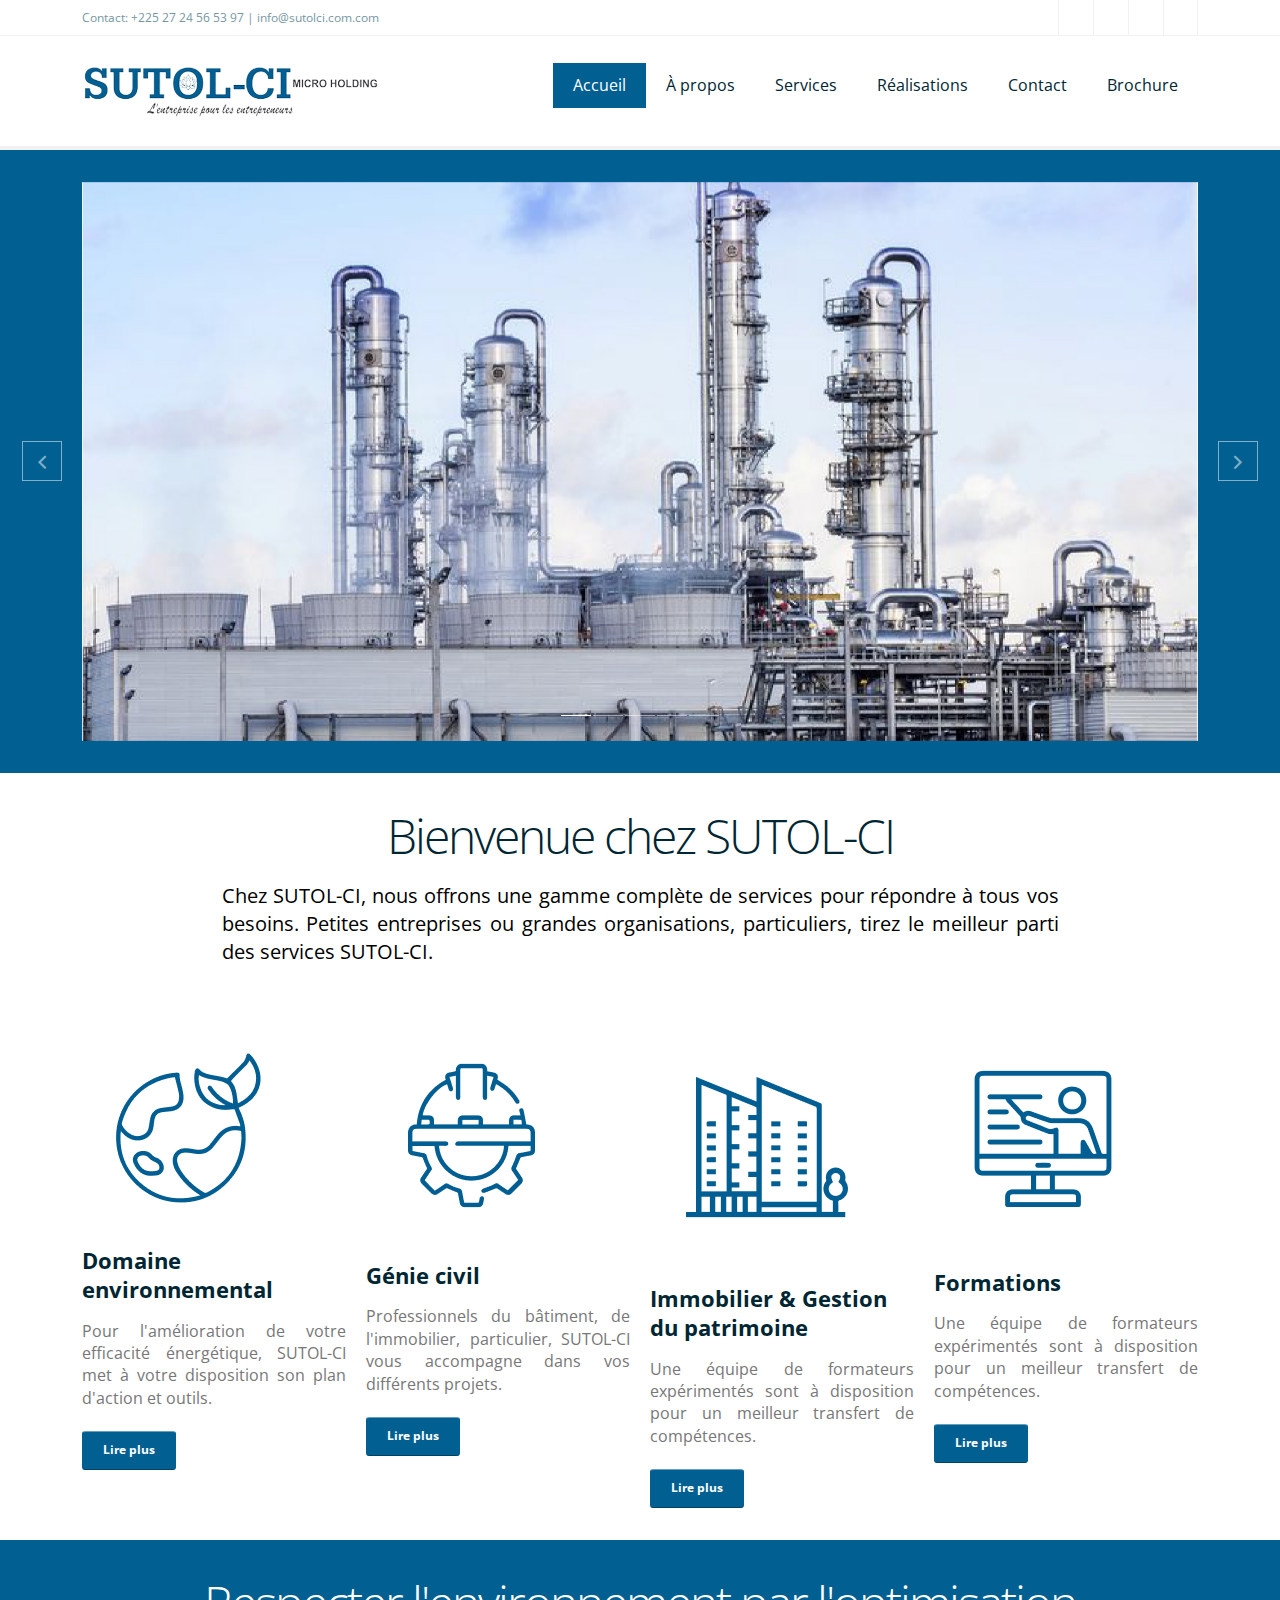
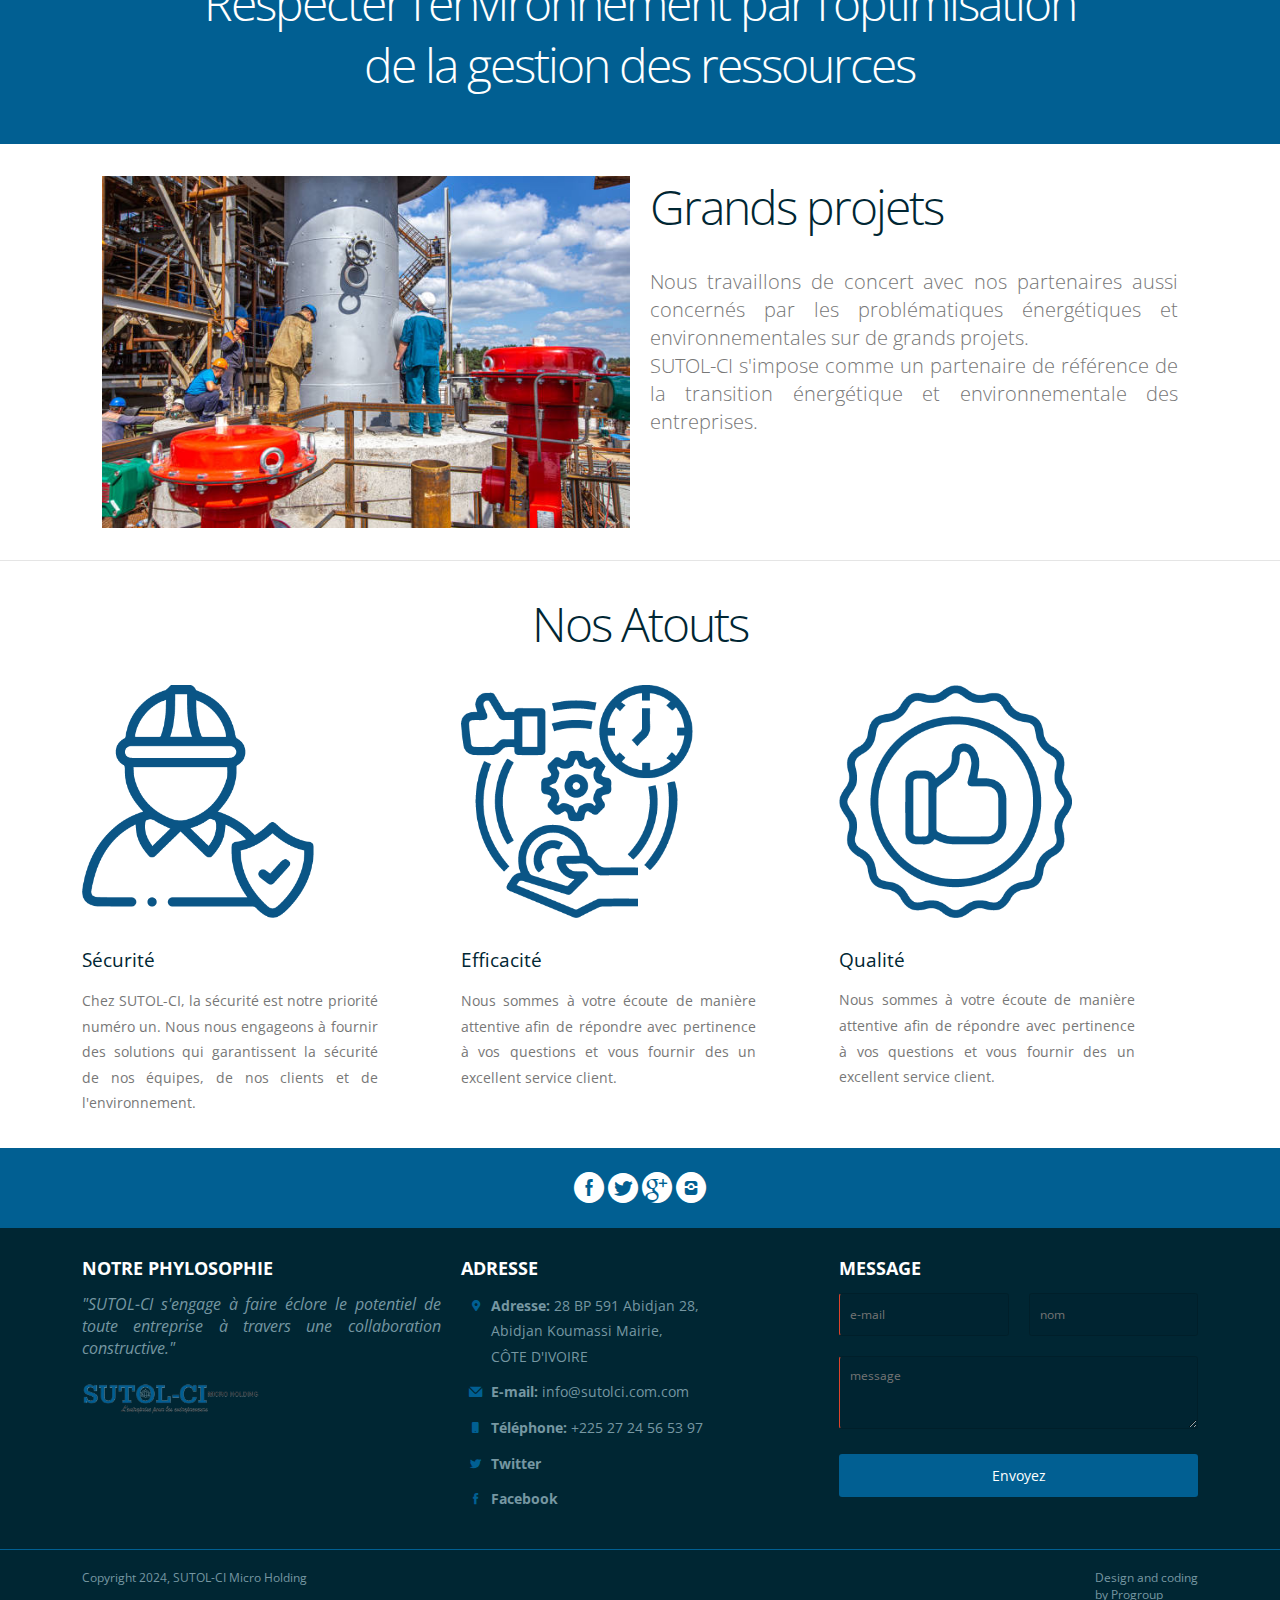
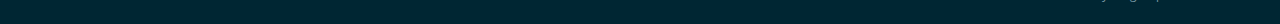
==== index.html @ f873fb5a "Add files via upload" ====
<!DOCTYPE html>
<html lang="en-US">
  
<!-- Mirrored from emoekoffi.github.io/sutol_ci/ by HTTrack Website Copier/3.x [XR&CO'2014], Fri, 01 Mar 2024 13:00:04 GMT -->
<!-- Added by HTTrack --><meta http-equiv="content-type" content="text/html;charset=utf-8" /><!-- /Added by HTTrack -->
<head>
    <meta charset="UTF-8">
    <meta name="viewport" content="width=device-width, initial-scale=1.0" />
    <title>Accueil-sutolci</title>
    <link rel="stylesheet" href="css/components.css">
    <link rel="stylesheet" href="css/icons.css">
    <link rel="stylesheet" href="css/responsee.css">
    <link rel="stylesheet" href="owl-carousel/owl.carousel.css">
    <link rel="stylesheet" href="owl-carousel/owl.theme.css">
    <!-- CUSTOM STYLE -->
    <link rel="stylesheet" href="css/template-style.css">
    <link href='http://fonts.googleapis.com/css?family=Open+Sans:400,300,700,800&amp;subset=latin,latin-ext' rel='stylesheet' type='text/css'>
    <script type="text/javascript" src="js/jquery-1.8.3.min.js"></script>
    <script type="text/javascript" src="js/jquery-ui.min.js"></script>    
    <script type="text/javascript" src="js/validation.html"></script> 
  </head>  
  
  <body class="size-1140">
    <!-- HEADER -->
    <header role="banner">    
      <!-- Top Bar -->
      <div class="top-bar hide-s hide-m background-dark">
        <div class="line">
          <div class="s-12 m-6 l-6">
            <div class="top-bar-contact">
              <p class="text-size-12">Contact: +225 27 24 56 53 97 | <a class="text-orange-hover" href="mailto:info@sutolci.com.com">info@sutolci.com.com</a></p>
            </div>
          </div>
          <div class="s-12 m-6 l-6">
            <div class="right">
              <ul class="top-bar-social right">
                <li><a href="https://www.facebook.com/profile.php?id=61554097877684"><i class="icon-facebook_circle text-white"></i></a></li>
                <li><a href="https://twitter.com/i/flow/login?redirect_after_login=%2FSutolCi"><i class="icon-twitter_circle text-white"></i></a> </li>
                <li><a href="http://sutolcimicroholding@gmail.com/"><i class="icon-google_plus_circle text-white"></i></a></li>
                <li><a href="https://www.instagram.com/sutol_ci"><i class="icon-instagram_circle text-white"></i></a></li>
              </ul>
            </div>
          </div>
        </div>
      </div>
      
      <!-- Top Navigation -->
      <nav class="background-white background-primary-hightlight">
        <div class="line">
          <div class="s-12 l-2">
            <a href="index.html" class="logo"><img src="img/logo-sutol.png" alt=""></a>
          </div>
          <div class="top-nav s-12 l-10">
            <ul class="right chevron">
              <li><a href="index.html" class="text-size-16">Accueil</a></li>
              <li><a href="about.html" class="text-size-16">À propos</a></li>
              <li><a href="products.html" class="text-size-16">Services</a></li>
              <li><a href="gallery.html" class="text-size-16">Réalisations</a></li>
              <li><a href="contact.html" class="text-size-16">Contact</a></li>
              <li><a href="img/sutol_flyers.pdf" download="sutol_flyers.pdf" class="text-size-16">Brochure</a></li>
            </ul>
          </div>
        </div>
      </nav>
    </header>
    
    <!-- MAIN -->
    <main role="main">
      <!-- Main Carousel -->
      <section class="section background-primary">
        <div class="line">
          <div class="carousel-fade-transition owl-carousel carousel-main carousel-nav-white carousel-wide-arrows s-12">
            <div class="item">
              <div class="s-12 center">
                <img src="img/AC_Construction-02.jpg" alt="">
              </div>
            </div>
            <div class="item">
              <div class="s-12 center">
                <img src="img/AC_Construction-01-04.jpg" alt="">
              </div>
            </div>
            <div class="item">
              <div class="s-12 center">
                <img src="img/AC_boue-01.jpg" alt="">
              </div>
            </div>
            <div class="item">
              <div class="s-12 center">
                <img src="img/AC_Mastermind-01.jpg" alt="">
              </div>
            </div>
            <div class="item">
              <div class="s-12 center">
                <img src="img/AC_formation-03.jpg" alt="">
              </div>
            </div>
          </div>  
        </div>
      </section>
      
      <!-- BIENVENUE -->
      <section class="section background-white text-center">
        <div class="line">
          <div class="s-12 m-10 l-9 center">
            <h2 class="headline text-thin text-s-size-30">Bienvenue chez SUTOL-CI</h2>
            <p class="text-size-20" style="text-align: justify; color: black;">Chez SUTOL-CI, nous offrons une gamme complète de services pour répondre à tous vos besoins. Petites entreprises ou grandes organisations, particuliers, tirez le meilleur parti des services SUTOL-CI.</p>
          </div>
        </div>  
      </section>  

      <!-- SERVICE-->
      <section class="section background-white"> 
        <div class="line">
          <div class="margin">
            <div class="s-12 m-12 l-3 margin-m-bottom">
              <img class="margin-bottom" src="img/00environnement.png" alt="">
              <a href="products1.html">
              <h2 class="text-strong">Domaine environnemental</h2>
              <p class="text-size-16" style="text-align: justify;">Pour l'amélioration de votre efficacité énergétique, SUTOL-CI met à votre disposition son plan d'action et outils.</p> 
              <br>
              <a class="button border-radius background-primary text-size-12 text-white text-strong" href="products1.html">Lire plus</a>                
              </a> 
            </div>

            <div class="s-12 m-12 l-3 margin-m-bottom">
              <a href="products2.html">
              <img class="margin-bottom" src="img/00geniecivil.png" alt="">
              <h2 class="text-strong">Génie civil</h2>
              <p class="text-size-16" style="text-align: justify;">Professionnels du bâtiment, de l'immobilier, particulier, SUTOL-CI vous accompagne dans vos différents projets.</p> 
              <br>
              <a class="button border-radius background-primary text-size-12 text-white text-strong" href="products2.html">Lire plus</a>               
              </a>
            </div>

            <div class="s-12 m-12 l-3 margin-m-bottom">
              <a href="products3.html">
              <img class="margin-bottom" src="img/00immobilier.png" alt="">
              <h2 class="text-strong">Immobilier & Gestion du patrimoine</h2>
              <p class="text-size-16" style="text-align: justify;">Une équipe de formateurs expérimentés sont à disposition pour un meilleur transfert de compétences.</p> 
              <br>
              <a class="button border-radius background-primary text-size-12 text-white text-strong" href="products3.html">Lire plus</a>            
              </a>    
            </div>

            <div class="s-12 m-12 l-3 margin-m-bottom">
              <a href="products4.html">
              <img class="margin-bottom" src="img/00formation.png" alt="">
              <h2 class="text-strong">Formations</h2>
              <p class="text-size-16" style="text-align: justify;">Une équipe de formateurs expérimentés sont à disposition pour un meilleur transfert de compétences.</p> 
              <br>
              <a class="button border-radius background-primary text-size-12 text-white text-strong" href="products4.html">Lire plus</a>                
              </a>
            </div>
          </div>
        </div>
      </section>
      
      <!-- CITATION -->
      <section class="section background-primary text-center">
        <div class="line">
          <div class="s-12 m-10 l-10 center">
             <h2 class="headline text-thin text-s-size-20">Respecter l'environnement par l'optimisation de la gestion des ressources</h2>
          </div>
        </div>  
      </section>
      
      <!-- GROS PROJET -->
      <section class="section background-white">
        <div class="full-width text-center">
          <div class="line">
            <div class="margin">
              <div class="s-12 m-12 l-6 margin-m-bottom-30">
                <img src="img/nettoy4.jpg" alt="">
              </div>
              <div class="s-12 m-12 l-6">
                <h2 class="text-thin headline  text-s-size-30 margin-bottom-30" style="text-align: left;">Grands projets</h2>
                <p class="text-size-20 text-s-size-16 text-thin" style="text-align: justify;">
                  Nous travaillons de concert avec nos partenaires aussi concernés par les problématiques énergétiques et environnementales sur de grands projets.
                </p>
                <p class="text-size-20 text-s-size-16 text-thin" style="text-align: justify;">
                  SUTOL-CI s'impose comme un partenaire de référence de la transition énergétique et environnementale des entreprises.
                </p>
              </div>
            </div>  
          </div>
        </div>  
      </section>
      <hr class="break margin-top-bottom-0">
      
      <!-- ATOUTS --> 
      <section class="section background-white">
        <div class="line">
          <h2 class="text-thin headline text-center text-s-size-30 margin-bottom-30">Nos Atouts</h2>
            <div class="item"> 
              <div class="margin"> 
                <div class="s-12 m-12 l-4">
                  <div class="image-border-radius margin-m-bottom">
                    <div class="margin">
                      <div class="s-12 m-12 l-8 margin-m-bottom">
                        <a class="image-hover-zoom margin-bottom-30" href=""><img src="img/ATS_ouvrier.png" alt=""></a>
                      </div>
                      <div class="s-12 m-12 l-10 margin-m-bottom">
                        <h3><a class="text-dark text-primary-hover" href="">Sécurité</a></h3>
                        <p style="text-align: justify;">Chez SUTOL-CI, la sécurité est notre priorité numéro un. Nous nous engageons à fournir des solutions qui garantissent la sécurité de nos équipes, de nos clients et de l'environnement.</div>
                    </div>  
                  </div>
                </div>
                <div class="s-12 m-12 l-4">
                  <div class="image-border-radius">
                    <div class="margin">
                      <div class="s-12 m-12 l-8 margin-m-bottom">
                        <a class="image-hover-zoom margin-bottom-30" href=""><img src="img/ATS_efficacite.png" alt=""></a>
                      </div>
                      <div class="s-12 m-12 l-10">
                        <h3><a class="text-dark text-primary-hover" href="">Efficacité</a></h3>
                        <p style="text-align: justify;">Nous sommes à votre écoute de manière attentive afin de répondre avec pertinence à vos questions et vous fournir des un excellent service client.</p>
                      </div>
                    </div>  
                  </div>
                </div> 
                <div class="s-12 m-12 l-4">
                  <div class="image-border-radius">
                    <div class="margin">
                      <div class="s-12 m-12 l-8 margin-m-bottom">
                        <a class="image-hover-zoom margin-bottom-30" href=""><img src="img/ATS_qualite.png" alt=""></a>
                      </div>
                      <div class="s-12 m-12 l-10">
                        <h3><a class="text-dark text-primary-hover" href="">Qualité</a></h3>
                        <p style="text-align: justify;">Nous sommes à votre écoute de manière attentive afin de répondre avec pertinence à vos questions et vous fournir des un excellent service client.</p>
                      </div>
                    </div>  
                  </div>
                </div> 
              </div>
            </div>
          </div>
        </div>    
      </section>
    </main>

    <!-- FOOTER -->
    <footer>
      <!-- Social -->
      <div class="background-primary padding text-center">
        <a href="https://www.facebook.com/profile.php?id=61554097877684"><i class="icon-facebook_circle icon2x text-white"></i></a> 
        <a href="https://twitter.com/i/flow/login?redirect_after_login=%2FSutolCi"><i class="icon-twitter_circle icon2x text-white"></i></a>
        <a href="http://sutolcimicroholding@gmail.com/"><i class="icon-google_plus_circle icon2x text-white"></i></a>
        <a href="https://www.instagram.com/sutol_ci"><i class="icon-instagram_circle icon2x text-white"></i></a>                                                                        
      </div>
      
      <!-- Main Footer -->
      <section class="section background-dark">
        <div class="line">
          <div class="margin">
            <!-- Collumn 1 -->
            <div class="s-12 m-12 l-4 margin-m-bottom-2x">
              <h4 class="text-uppercase text-strong">Notre phylosophie</h4>
              <p class="text-size-16" style="text-align: justify;"><em>"SUTOL-CI s'engage à faire éclore le potentiel de toute entreprise à travers une collaboration constructive."</em><p>
                <div class="line"></br>
                  <div class="line">
                    <div class="s-12 l-2">
                      <a href="index.html" class="logo"><img src="img/logo-sutol.png" alt=""></a>
                    </div>
                </div>
              </div>
            </div>
            
            <!-- Collumn 2 -->
            <div class="s-12 m-12 l-4 margin-m-bottom-2x">
              <h4 class="text-uppercase text-strong">Adresse</h4>
              <div class="line">
                <div class="s-1 m-1 l-1 text-center">
                  <i class="icon-placepin text-primary text-size-12"></i>
                </div>
                <div class="s-11 m-11 l-11 margin-bottom-10">
                  <p><b>Adresse:</b> 28 BP 591 Abidjan 28,<br> Abidjan Koumassi Mairie,<br> CÔTE D'IVOIRE</p>
                </div>
              </div>
              <div class="line">
                <div class="s-1 m-1 l-1 text-center">
                  <i class="icon-mail text-primary text-size-12"></i>
                </div>
                <div class="s-11 m-11 l-11 margin-bottom-10">
                  <p><a href="https://emoekoffi.github.io/" class="text-primary-hover"><b>E-mail:</b> info@sutolci.com.com</a></p>
                </div>
              </div>
              <div class="line">
                <div class="s-1 m-1 l-1 text-center">
                  <i class="icon-smartphone text-primary text-size-12"></i>
                </div>
                <div class="s-11 m-11 l-11 margin-bottom-10">
                  <p><b>Téléphone:</b> +225 27 24 56 53 97</p>
                </div>
              </div>
              <div class="line">
                <div class="s-1 m-1 l-1 text-center">
                  <i class="icon-twitter text-primary text-size-12"></i>
                </div>
                <div class="s-11 m-11 l-11 margin-bottom-10">
                  <p><a href="https://twitter.com/i/flow/login?redirect_after_login=%2FSutolCi" class="text-primary-hover"><b>Twitter</b></a></p>
                </div>
              </div>
              <div class="line">
                <div class="s-1 m-1 l-1 text-center">
                  <i class="icon-facebook text-primary text-size-12"></i>
                </div>
                <div class="s-11 m-11 l-11">
                  <p><a href="https://www.facebook.com/profile.php?id=61554097877684" class="text-primary-hover"><b>Facebook</b></a></p>
                </div>
              </div>
            </div>
            
            <!-- Collumn 3 -->
            <div class="s-12 m-12 l-4">
              <h4 class="text-uppercase text-strong">Message</h4>
              <form class="customform text-white">
                <div class="line">
                  <div class="margin">
                    <div class="s-12 m-12 l-6">
                      <input name="email" class="required email border-radius" placeholder="e-mail" title="e-mail" type="text" />
                    </div>
                    <div class="s-12 m-12 l-6">
                      <input name="name" class="name border-radius" placeholder="nom" title="nom" type="text" />
                    </div>
                  </div>
                </div>
                <div class="s-12">
                  <textarea name="message" class="required message border-radius" placeholder="message" rows="3"></textarea>
                </div>
                <div class="s-12"><button class="submit-form button background-primary border-radius text-white" type="submit">Envoyez</button></div> 
              </form>
            </div>
          </div>
        </div>
      </section>
      <hr class="break margin-top-bottom-0" style="border-color: rgba(1, 95, 146, 1);">
      
      <!-- Bottom Footer -->
      <section class="padding background-dark">
        <div class="line">
          <div class="s-12 l-6">
            <p class="text-size-12">Copyright 2024, SUTOL-CI Micro Holding</p>
          </div>
          <div class="s-12 l-6">
            <a class="right text-size-12" href="https://emoekoffi.github.io/" title="Responsee - lightweight responsive framework">Design and coding<br> by Progroup</a>
          </div>
        </div>
      </section>
    </footer> 
    <script type="text/javascript" src="js/responsee.js"></script>
    <script type="text/javascript" src="owl-carousel/owl.carousel.js"></script>
    <script type="text/javascript" src="js/template-scripts.js"></script>   
   </body>

<!-- Mirrored from emoekoffi.github.io/sutol_ci/ by HTTrack Website Copier/3.x [XR&CO'2014], Fri, 01 Mar 2024 13:01:30 GMT -->
</html>
---- css/components.css ----
/*
 * Components CSS - v6 - 2016-07-08
 * https://www.myresponsee.com
 * Copyright 2019, Vision Design - graphic zoo
 * Free to use under the MIT license.
*/
/* Tabs */
.tab-item {
  background: none repeat scroll 0 0 #fff;
  display: none;
  padding: 1.25rem 0;
}
.tab-item.tab-active {
  display: block;
}
.tab-content > .tab-label {
  display: none;
}
.tab-nav > .tab-label {
  float:left;
}
a.tab-label, a.tab-label:link, a.tab-label:visited, a.tab-label:hover {
  background: none repeat scroll 0 0 #262626;
  color: #fff;
  margin-right: 1px;
  padding: 0.625rem 1.25rem;
  transition: background 0.20s linear 0s;
  -o-transition: background 0.20s linear 0s;
  -ms-transition: background 0.20s linear 0s;
  -moz-transition: background 0.20s linear 0s;
  -webkit-transition: background 0.20s linear 0s;
}
a.tab-label:hover,a.tab-label.active-btn {
  background: none repeat scroll 0 0 #999;
}
.tab-label.active-btn {
  cursor: default;
}
.tab-content {
  text-align: left;
}
@media screen and (max-width:768px) {    
  .tab-nav > .tab-label {
    margin: 0.5px 0;
    width: 100%;
  }
}
/* Custom forms */
form.customform input, form.customform select, form.customform textarea, form.customform button {
 font-size:0.9rem;
 font-family:inherit;
 margin-bottom:1.25rem;
} 
form.customform input, form.customform select {height: 2.7rem;}
form.customform input, form.customform textarea, form.customform select { 
 background: none repeat scroll 0 0 #F5F5F5;
 transition: background 0.20s linear 0s;
 -o-transition: background 0.20s linear 0s;
 -ms-transition: background 0.20s linear 0s;
 -moz-transition: background 0.20s linear 0s;
 -webkit-transition: background 0.20s linear 0s;
}
form.customform input:hover, form.customform textarea:hover, form.customform select:hover, form.customform input:focus, form.customform textarea:focus, form.customform select:focus {background: none repeat scroll 0 0 #fff;}
form.customform input, form.customform textarea, form.customform select {
 background: none repeat scroll 0 0 #F5F5F5;
 border: 1px solid #E0E0E0;
 padding: 0.625rem;
 width: 100%;
}
form.customform input[type="file"] {
 border: 1px solid #E0E0E0;
 height: auto;
 max-height: 2.7rem;
 min-height: 2.7rem;
 padding: 0.4rem;
 width: 100%;
}
form.customform input[type="radio"], form.customform input[type="checkbox"] {
 margin-right: 0.625rem;
 width:auto;
 padding:0;
 height:auto;
}
form.customform option {padding: 0.625rem;}
form.customform select[multiple="multiple"] {height: auto;}
form.customform button {
 width: 100%;
 background: none repeat scroll 0 0 #152732;
 border: 0 none;
 color: #fff;
 height: 2.7rem;
 padding: 0.625rem;
 cursor:pointer;
 width: 100%;
 transition: background 0.20s linear 0s;
 -o-transition: background 0.20s linear 0s;
 -ms-transition: background 0.20s linear 0s;
 -moz-transition: background 0.20s linear 0s;
 -webkit-transition: background 0.20s linear 0s;
}
/* Tooltip */
a.tooltip-container,.tooltip-container {
  border-bottom:1px dotted;
  border-bottom-color: color;
  cursor: help;
  font-weight: 600;
}
a .tooltip-content,.tooltip-content {
  background: #152732 none repeat scroll 0 0;
  color: #fff!important;
  border-radius: 3px;
  display: none;
  font-size: 0.8rem;
  font-weight: normal;
  line-height: 1.3rem;
  margin-top: -1.25rem;
  max-width: 300px;
  padding: 0.625rem;
  position: absolute;
  z-index: 10;
}
.tooltip-content::after {
  border-left: 9px solid transparent;
  border-right: 9px solid transparent;
  border-top: 7px solid #152732;
  bottom: -5px;
  clear: both;
  content: "";
  height: 0;
  left: 50%;
  margin-left: -5px;
  position: absolute;
  width: 0;
}
a.tooltip-content.tooltip-bottom,.tooltip-content.tooltip-bottom {
  margin-top: 1.25rem;
}
.tooltip-content.tooltip-bottom::after {
  border-left: 9px solid transparent;
  border-right: 9px solid transparent;
  border-top: 0;
  border-bottom: 7px solid #152732;
  top: -5px;
}
/* Buttons */
.button,a.button,a.button:link,a.button:active,a.button:visited {
  background: #777 none repeat scroll 0 0;
  border: 0;
  color: #fff;
  cursor: pointer;
  display: inline-block;
  font-size: 0.85rem;
  padding: 0.825rem 1rem;
  text-align: center;
  transition: all 0.20s linear 0s;
  -o-transition: all 0.20s linear 0s;
  -ms-transition: all 0.20s linear 0s;
  -moz-transition: all 0.20s linear 0s;
  -webkit-transition: all 0.20s linear 0s;
}
.button.rounded-btn {
  border-radius: 4px;
}
.button.rounded-full-btn {
  border-radius: 100px;
}
.button:hover {box-shadow: 0 0 10px 100px rgba(255,255,255,0.15) inset;}
.button.secondary-btn,a.button.secondary-btn,a.button.secondary-btn:link,a.button.secondary-btn:active,a.button.secondary-btn:visited {
  background: #444 none repeat scroll 0 0;
}
.button.cancel-btn,a.button.cancel-btn,a.button.cancel-btn:link,a.button.cancel-btn:active,a.button.cancel-btn:visited {
  background: #dc003a none repeat scroll 0 0;
}
.button.submit-btn,a.button.submit-btn,a.button.submit-btn:link,a.button.submit-btn:active,a.button.submit-btn:visited {
  background: #b4bf04 none repeat scroll 0 0;
}
.button.reload-btn,a.button.reload-btn,a.button.reload-btn:link,a.button.reload-btn:active,a.button.reload-btn:visited {
  background: #ff9800 none repeat scroll 0 0;
}
.button.disabled-btn {
  cursor: not-allowed!important;
  opacity: 0.2;
}
.button i {
  background: rgba(0, 0, 0, 0.1) none repeat scroll 0 0;
  border-radius: 27px;
  color: #fff!important;
  display: inline-block;
  font-size: 0.8rem;
  height: 27px;
  line-height: 27px;
  margin-right: 5px;
  width: 27px;
  transition: all 0.20s linear 0s;
  -o-transition: all 0.20s linear 0s;
  -ms-transition: all 0.20s linear 0s;
  -moz-transition: all 0.20s linear 0s;
  -webkit-transition: all 0.20s linear 0s;
}
.button:hover > i {
  background: rgba(0, 0, 0, 0.06) none repeat scroll 0 0;
}
.grid .button {
    width: 100%;
}
---- css/icons.css ----
/* Icon font - MFG labs */
@font-face {
  font-family: 'mfg';
    src: url('../font/mfglabsiconset-webfont.eot');
    src: url('../font/mfglabsiconset-webfont.svg#mfg_labs_iconsetregular') format('svg'),
   		   url('../font/mfglabsiconset-webfontd41d.eot?#iefix') format('embedded-opentype'),
         url('../font/mfglabsiconset-webfont.woff') format('woff'),
         url('../font/mfglabsiconset-webfont.ttf') format('truetype');
    font-weight: normal;
    font-style: normal;
}

.icon-cloud,
.icon-at,
.icon-plus,
.icon-minus,
.icon-arrow_up,
.icon-arrow_down,
.icon-arrow_right,
.icon-arrow_left,
.icon-chevron_down,
.icon-chevron_up,
.icon-chevron_right,
.icon-chevron_left,
.icon-reorder,
.icon-list,
.icon-reorder_square,
.icon-reorder_square_line,
.icon-coverflow,
.icon-coverflow_line,
.icon-pause,
.icon-play,
.icon-step_forward,
.icon-step_backward,
.icon-fast_forward,
.icon-fast_backward,
.icon-cloud_upload,
.icon-cloud_download,
.icon-data_science,
.icon-data_science_black,
.icon-globe,
.icon-globe_black,
.icon-math_ico,
.icon-math,
.icon-math_black,
.icon-paperplane_ico,
.icon-paperplane,
.icon-paperplane_black,
.icon-color_balance,
.icon-star,
.icon-star_half,
.icon-star_empty,
.icon-star_half_empty,
.icon-reload,
.icon-heart,
.icon-heart_broken,
.icon-hashtag,
.icon-reply,
.icon-retweet,
.icon-signin,
.icon-signout,
.icon-download,
.icon-upload,
.icon-placepin,
.icon-display_screen,
.icon-tablet,
.icon-smartphone,
.icon-connected_object,
.icon-lock,
.icon-unlock,
.icon-camera,
.icon-isight,
.icon-video_camera,
.icon-random,
.icon-message,
.icon-discussion,
.icon-calendar,
.icon-ringbell,
.icon-movie,
.icon-mail,
.icon-pen,
.icon-settings,
.icon-measure,
.icon-vector,
.icon-vector_pen,
.icon-mute_on,
.icon-mute_off,
.icon-home,
.icon-sheet,
.icon-arrow_big_right,
.icon-arrow_big_left,
.icon-arrow_big_down,
.icon-arrow_big_up,
.icon-dribbble_circle,
.icon-dribbble,
.icon-facebook_circle,
.icon-facebook,
.icon-git_circle_alt,
.icon-git_circle,
.icon-git,
.icon-octopus,
.icon-twitter_circle,
.icon-twitter,
.icon-google_plus_circle,
.icon-google_plus,
.icon-linked_in_circle,
.icon-linked_in,
.icon-instagram,
.icon-instagram_circle,
.icon-mfg_icon,
.icon-xing,
.icon-xing_circle,
.icon-mfg_icon_circle,
.icon-user,
.icon-user_male,
.icon-user_female,
.icon-users,
.icon-file_open,
.icon-file_close,
.icon-file_alt,
.icon-file_close_alt,
.icon-attachment,
.icon-check,
.icon-cross_mark,
.icon-cancel_circle,
.icon-check_circle,
.icon-magnifying,
.icon-inbox,
.icon-clock,
.icon-stopwatch,
.icon-hourglass,
.icon-trophy,
.icon-unlock_alt,
.icon-lock_alt,
.icon-arrow_doubled_right,
.icon-arrow_doubled_left,
.icon-arrow_doubled_down,
.icon-arrow_doubled_up,
.icon-link,
.icon-warning,
.icon-warning_alt,
.icon-magnifying_plus,
.icon-magnifying_minus,
.icon-white_question,
.icon-black_question,
.icon-stop,
.icon-share,
.icon-eye,
.icon-trash_can,
.icon-hard_drive,
.icon-information_black,
.icon-information_white,
.icon-printer,
.icon-letter,
.icon-soundcloud,
.icon-soundcloud_circle,
.icon-anchor,
.icon-female_sign,
.icon-male_sign,
.icon-joystick,
.icon-high_voltage,
.icon-fire,
.icon-newspaper,
.icon-chart,
.icon-spread,
.icon-spinner_1,
.icon-spinner_2,
.icon-chart_alt,
.icon-label,
.icon-brush,
.icon-refresh,
.icon-node,
.icon-node_2,
.icon-node_3,
.icon-link_2_nodes,
.icon-link_3_nodes,
.icon-link_loop_nodes,
.icon-node_size,
.icon-node_color,
.icon-layout_directed,
.icon-layout_radial,
.icon-layout_hierarchical,
.icon-node_link_direction,
.icon-node_link_short_path,
.icon-node_cluster,
.icon-display_graph,
.icon-node_link_weight,
.icon-more_node_links,
.icon-node_shape,
.icon-node_icon,
.icon-node_text,
.icon-node_link_text,
.icon-node_link_color,
.icon-node_link_shape,
.icon-credit_card,
.icon-disconnect,
.icon-graph,
.icon-new_user {
  font-family: 'mfg';
  font-style: normal;
  font-variant: normal;
  font-weight: normal;
  color:#e3e3e3;
  speak: none; 
  text-transform: none;
  /* Better Font Rendering =========== */
  -webkit-font-smoothing: antialiased;
  -moz-osx-font-smoothing: grayscale;
}
.icon2x {font-size: 2rem;}
.icon3x {font-size: 3rem;}

.icon-cloud:before { content: "\2601"; }
.icon-at:before { content: "\0040"; }
.icon-plus:before { content: "\002B"; }
.icon-minus:before { content: "\2212"; }
.icon-arrow_up:before { content: "\2191"; }
.icon-arrow_down:before { content: "\2193"; }
.icon-arrow_right:before { content: "\2192"; }
.icon-arrow_left:before { content: "\2190"; }
.icon-chevron_down:before { content: "\f004"; }
.icon-chevron_up:before { content: "\f005"; }
.icon-chevron_right:before { content: "\f006"; }
.icon-chevron_left:before { content: "\f007"; }
.icon-reorder:before { content: "\f008"; }
.icon-list:before { content: "\f009"; }
.icon-reorder_square:before { content: "\f00a"; }
.icon-reorder_square_line:before { content: "\f00b"; }
.icon-coverflow:before { content: "\f00c"; }
.icon-coverflow_line:before { content: "\f00d"; }
.icon-pause:before { content: "\f00e"; }
.icon-play:before { content: "\f00f"; }
.icon-step_forward:before { content: "\f010"; }
.icon-step_backward:before { content: "\f011"; }
.icon-fast_forward:before { content: "\f012"; }
.icon-fast_backward:before { content: "\f013"; }
.icon-cloud_upload:before { content: "\f014"; }
.icon-cloud_download:before { content: "\f015"; }
.icon-data_science:before { content: "\f016"; }
.icon-data_science_black:before { content: "\f017"; }
.icon-globe:before { content: "\f018"; }
.icon-globe_black:before { content: "\f019"; }
.icon-math_ico:before { content: "\f01a"; }
.icon-math:before { content: "\f01b"; }
.icon-math_black:before { content: "\f01c"; }
.icon-paperplane_ico:before { content: "\f01d"; }
.icon-paperplane:before { content: "\f01e"; }
.icon-paperplane_black:before { content: "\f01f"; }
.icon-color_balance:before { content: "\f020"; }
.icon-star:before { content: "\2605"; }
.icon-star_half:before { content: "\f022"; }
.icon-star_empty:before { content: "\2606"; }
.icon-star_half_empty:before { content: "\f024"; }
.icon-reload:before { content: "\f025"; }
.icon-heart:before { content: "\2665"; }
.icon-heart_broken:before { content: "\f028"; }
.icon-hashtag:before { content: "\f029"; }
.icon-reply:before { content: "\f02a"; }
.icon-retweet:before { content: "\f02b"; }
.icon-signin:before { content: "\f02c"; }
.icon-signout:before { content: "\f02d"; }
.icon-download:before { content: "\f02e"; }
.icon-upload:before { content: "\f02f"; }
.icon-placepin:before { content: "\f031"; }
.icon-display_screen:before { content: "\f032"; }
.icon-tablet:before { content: "\f033"; }
.icon-smartphone:before { content: "\f034"; }
.icon-connected_object:before { content: "\f035"; }
.icon-lock:before { content: "\F512"; }
.icon-unlock:before { content: "\F513"; }
.icon-camera:before { content: "\F4F7"; }
.icon-isight:before { content: "\f039"; }
.icon-video_camera:before { content: "\f03a"; }
.icon-random:before { content: "\f03b"; }
.icon-message:before { content: "\F4AC"; }
.icon-discussion:before { content: "\f03d"; }
.icon-calendar:before { content: "\F4C5"; }
.icon-ringbell:before { content: "\f03f"; }
.icon-movie:before { content: "\f040"; }
.icon-mail:before { content: "\2709"; }
.icon-pen:before { content: "\270F"; }
.icon-settings:before { content: "\9881"; }
.icon-measure:before { content: "\f044"; }
.icon-vector:before { content: "\f045"; }
.icon-vector_pen:before { content: "\2712"; }
.icon-mute_on:before { content: "\f047"; }
.icon-mute_off:before { content: "\f048"; }
.icon-home:before { content: "\2302"; }
.icon-sheet:before { content: "\f04a"; }
.icon-arrow_big_right:before { content: "\21C9"; }
.icon-arrow_big_left:before { content: "\21C7"; }
.icon-arrow_big_down:before { content: "\21CA"; }
.icon-arrow_big_up:before { content: "\21C8"; }
.icon-dribbble_circle:before { content: "\f04f"; }
.icon-dribbble:before { content: "\f050"; }
.icon-facebook_circle:before { content: "\f051"; }
.icon-facebook:before { content: "\f052"; }
.icon-git_circle_alt:before { content: "\f053"; }
.icon-git_circle:before { content: "\f054"; }
.icon-git:before { content: "\f055"; }
.icon-octopus:before { content: "\f056"; }
.icon-twitter_circle:before { content: "\f057"; }
.icon-twitter:before { content: "\f058"; }
.icon-google_plus_circle:before { content: "\f059"; }
.icon-google_plus:before { content: "\f05a"; }
.icon-linked_in_circle:before { content: "\f05b"; }
.icon-linked_in:before { content: "\f05c"; }
.icon-instagram:before { content: "\f05d"; }
.icon-instagram_circle:before { content: "\f05e"; }
.icon-mfg_icon:before { content: "\f05f"; }
.icon-xing:before { content: "\F532"; }
.icon-xing_circle:before { content: "\F533"; }
.icon-mfg_icon_circle:before { content: "\f060"; }
.icon-user:before { content: "\f061"; }
.icon-user_male:before { content: "\f062"; }
.icon-user_female:before { content: "\f063"; }
.icon-users:before { content: "\f064"; }
.icon-file_open:before { content: "\F4C2"; }
.icon-file_close:before { content: "\f067"; }
.icon-file_alt:before { content: "\f068"; }
.icon-file_close_alt:before { content: "\f069"; }
.icon-attachment:before { content: "\f06a"; }
.icon-check:before { content: "\2713"; }
.icon-cross_mark:before { content: "\274C"; }
.icon-cancel_circle:before { content: "\F06E"; }
.icon-check_circle:before { content: "\f06d"; }
.icon-magnifying:before { content: "\F50D"; }
.icon-inbox:before { content: "\f070"; }
.icon-clock:before { content: "\23F2"; }
.icon-stopwatch:before { content: "\23F1"; }
.icon-hourglass:before { content: "\231B"; }
.icon-trophy:before { content: "\f074"; }
.icon-unlock_alt:before { content: "\F075"; }
.icon-lock_alt:before { content: "\F510"; }
.icon-arrow_doubled_right:before { content: "\21D2"; }
.icon-arrow_doubled_left:before { content: "\21D0"; }
.icon-arrow_doubled_down:before { content: "\21D3"; }
.icon-arrow_doubled_up:before { content: "\21D1"; }
.icon-link:before { content: "\f07B"; }
.icon-warning:before { content: "\2757"; }
.icon-warning_alt:before { content: "\2755"; }
.icon-magnifying_plus:before { content: "\f07E"; }
.icon-magnifying_minus:before { content: "\f07F"; }
.icon-white_question:before { content: "\2754"; }
.icon-black_question:before { content: "\2753"; }
.icon-stop:before { content: "\f080"; }
.icon-share:before { content: "\f081"; }
.icon-eye:before { content: "\f082"; }
.icon-trash_can:before { content: "\f083"; }
.icon-hard_drive:before { content: "\f084"; }
.icon-information_black:before { content: "\f085"; }
.icon-information_white:before { content: "\f086"; }
.icon-printer:before { content: "\f087"; }
.icon-letter:before { content: "\f088"; }
.icon-soundcloud:before { content: "\f089"; }
.icon-soundcloud_circle:before { content: "\f08A"; }
.icon-anchor:before { content: "\2693"; }
.icon-female_sign:before { content: "\2640"; }
.icon-male_sign:before { content: "\2642"; }
.icon-joystick:before { content: "\F514"; }
.icon-high_voltage:before { content: "\26A1"; }
.icon-fire:before { content: "\F525"; }
.icon-newspaper:before { content: "\F4F0"; }
.icon-chart:before { content: "\F526"; }
.icon-spread:before { content: "\F527"; }
.icon-spinner_1:before { content: "\F528"; }
.icon-spinner_2:before { content: "\F529"; }
.icon-chart_alt:before { content: "\F530"; }
.icon-label:before { content: "\F531"; }
.icon-brush:before { content: "\E000"; }
.icon-refresh:before { content: "\E001"; }
.icon-node:before { content: "\E002"; }
.icon-node_2:before { content: "\E003"; }
.icon-node_3:before { content: "\E004"; }
.icon-link_2_nodes:before { content: "\E005"; }
.icon-link_3_nodes:before { content: "\E006"; }
.icon-link_loop_nodes:before { content: "\E007"; }
.icon-node_size:before { content: "\E008"; }
.icon-node_color:before { content: "\E009"; }
.icon-layout_directed:before { content: "\E010"; }
.icon-layout_radial:before { content: "\E011"; }
.icon-layout_hierarchical:before { content: "\E012"; }
.icon-node_link_direction:before { content: "\E013"; }
.icon-node_link_short_path:before { content: "\E014"; }
.icon-node_cluster:before { content: "\E015"; }
.icon-display_graph:before { content: "\E016"; }
.icon-node_link_weight:before { content: "\E017"; }
.icon-more_node_links:before { content: "\E018"; }
.icon-node_shape:before { content: "\E00A"; }
.icon-node_icon:before { content: "\E00B"; }
.icon-node_text:before { content: "\E00C"; }
.icon-node_link_text:before { content: "\E00D"; }
.icon-node_link_color:before { content: "\E00E"; }
.icon-node_link_shape:before { content: "\E00F"; }
.icon-credit_card:before { content: "\F4B3"; }
.icon-disconnect:before { content: "\F534"; }
.icon-graph:before { content: "\F535"; }
.icon-new_user:before { content: "\F536"; }


/* Icon font - Simple Line Icons */
@font-face {
  font-family: 'sli';
  src: url('../font/Simple-Line-Icons6c54.eot?v=2.2.2');
  src: url('../font/Simple-Line-Icons6c54.eot?v=2.2.2#iefix') format('embedded-opentype'), url('../font/Simple-Line-Icons6c54.ttf?v=2.2.2') format('truetype'), url('../font/Simple-Line-Icons6c54.html?v=2.2.2') format('woff2'), url('../font/Simple-Line-Icons6c54.woff?v=2.2.2') format('woff'), url('../font/Simple-Line-Icons6c54.svg?v=2.2.2#simple-line-icons') format('svg');
  font-weight: normal;
  font-style: normal;
}

.icon-sli-user,
.icon-sli-people,
.icon-sli-user-female,
.icon-sli-user-follow,
.icon-sli-user-following,
.icon-sli-user-unfollow,
.icon-sli-login,
.icon-sli-logout,
.icon-sli-emotsmile,
.icon-sli-phone,
.icon-sli-call-end,
.icon-sli-call-in,
.icon-sli-call-out,
.icon-sli-map,
.icon-sli-location-pin,
.icon-sli-direction,
.icon-sli-directions,
.icon-sli-compass,
.icon-sli-layers,
.icon-sli-menu,
.icon-sli-list,
.icon-sli-options-vertical,
.icon-sli-options,
.icon-sli-arrow-down,
.icon-sli-arrow-left,
.icon-sli-arrow-right,
.icon-sli-arrow-up,
.icon-sli-arrow-up-circle,
.icon-sli-arrow-left-circle,
.icon-sli-arrow-right-circle,
.icon-sli-arrow-down-circle,
.icon-sli-check,
.icon-sli-clock,
.icon-sli-plus,
.icon-sli-minus,
.icon-sli-close,
.icon-sli-organization,
.icon-sli-trophy,
.icon-sli-screen-smartphone,
.icon-sli-screen-desktop,
.icon-sli-plane,
.icon-sli-notebook,
.icon-sli-mustache,
.icon-sli-mouse,
.icon-sli-magnet,
.icon-sli-energy,
.icon-sli-disc,
.icon-sli-cursor,
.icon-sli-cursor-move,
.icon-sli-crop,
.icon-sli-chemistry,
.icon-sli-speedometer,
.icon-sli-shield,
.icon-sli-screen-tablet,
.icon-sli-magic-wand,
.icon-sli-hourglass,
.icon-sli-graduation,
.icon-sli-ghost,
.icon-sli-game-controller,
.icon-sli-fire,
.icon-sli-eyeglass,
.icon-sli-envelope-open,
.icon-sli-envelope-letter,
.icon-sli-bell,
.icon-sli-badge,
.icon-sli-anchor,
.icon-sli-wallet,
.icon-sli-vector,
.icon-sli-speech,
.icon-sli-puzzle,
.icon-sli-printer,
.icon-sli-present,
.icon-sli-playlist,
.icon-sli-pin,
.icon-sli-picture,
.icon-sli-handbag,
.icon-sli-globe-alt,
.icon-sli-globe,
.icon-sli-folder-alt,
.icon-sli-folder,
.icon-sli-film,
.icon-sli-feed,
.icon-sli-drop,
.icon-sli-drawer,
.icon-sli-docs,
.icon-sli-doc,
.icon-sli-diamond,
.icon-sli-cup,
.icon-sli-calculator,
.icon-sli-bubbles,
.icon-sli-briefcase,
.icon-sli-book-open,
.icon-sli-basket-loaded,
.icon-sli-basket,
.icon-sli-bag,
.icon-sli-action-undo,
.icon-sli-action-redo,
.icon-sli-wrench,
.icon-sli-umbrella,
.icon-sli-trash,
.icon-sli-tag,
.icon-sli-support,
.icon-sli-frame,
.icon-sli-size-fullscreen,
.icon-sli-size-actual,
.icon-sli-shuffle,
.icon-sli-share-alt,
.icon-sli-share,
.icon-sli-rocket,
.icon-sli-question,
.icon-sli-pie-chart,
.icon-sli-pencil,
.icon-sli-note,
.icon-sli-loop,
.icon-sli-home,
.icon-sli-grid,
.icon-sli-graph,
.icon-sli-microphone,
.icon-sli-music-tone-alt,
.icon-sli-music-tone,
.icon-sli-earphones-alt,
.icon-sli-earphones,
.icon-sli-equalizer,
.icon-sli-like,
.icon-sli-dislike,
.icon-sli-control-start,
.icon-sli-control-rewind,
.icon-sli-control-play,
.icon-sli-control-pause,
.icon-sli-control-forward,
.icon-sli-control-end,
.icon-sli-volume-1,
.icon-sli-volume-2,
.icon-sli-volume-off,
.icon-sli-calendar,
.icon-sli-bulb,
.icon-sli-chart,
.icon-sli-ban,
.icon-sli-bubble,
.icon-sli-camrecorder,
.icon-sli-camera,
.icon-sli-cloud-download,
.icon-sli-cloud-upload,
.icon-sli-envelope,
.icon-sli-eye,
.icon-sli-flag,
.icon-sli-heart,
.icon-sli-info,
.icon-sli-key,
.icon-sli-link,
.icon-sli-lock,
.icon-sli-lock-open,
.icon-sli-magnifier,
.icon-sli-magnifier-add,
.icon-sli-magnifier-remove,
.icon-sli-paper-clip,
.icon-sli-paper-plane,
.icon-sli-power,
.icon-sli-refresh,
.icon-sli-reload,
.icon-sli-settings,
.icon-sli-star,
.icon-sli-symbol-female,
.icon-sli-symbol-male,
.icon-sli-target,
.icon-sli-credit-card,
.icon-sli-paypal,
.icon-sli-social-tumblr,
.icon-sli-social-twitter,
.icon-sli-social-facebook,
.icon-sli-social-instagram,
.icon-sli-social-linkedin,
.icon-sli-social-pinterest,
.icon-sli-social-github,
.icon-sli-social-google,
.icon-sli-social-reddit,
.icon-sli-social-skype,
.icon-sli-social-dribbble,
.icon-sli-social-behance,
.icon-sli-social-foursqare,
.icon-sli-social-soundcloud,
.icon-sli-social-spotify,
.icon-sli-social-stumbleupon,
.icon-sli-social-youtube,
.icon-sli-social-dropbox {
  font-family: 'sli';
  font-style: normal;  
  font-variant: normal;
  font-weight: normal;
  color:#e3e3e3;
  speak: none;
  text-transform: none;
  /* Better Font Rendering =========== */
  -webkit-font-smoothing: antialiased;
  -moz-osx-font-smoothing: grayscale;
}
.icon-sli-user:before { content: "\e005"; }
.icon-sli-people:before { content: "\e001"; }
.icon-sli-user-female:before { content: "\e000"; }
.icon-sli-user-follow:before { content: "\e002"; }
.icon-sli-user-following:before { content: "\e003"; }
.icon-sli-user-unfollow:before { content: "\e004"; }
.icon-sli-login:before { content: "\e066"; }
.icon-sli-logout:before { content: "\e065"; }
.icon-sli-emotsmile:before { content: "\e021"; }
.icon-sli-phone:before { content: "\e600"; }
.icon-sli-call-end:before { content: "\e048"; }
.icon-sli-call-in:before { content: "\e047"; }
.icon-sli-call-out:before { content: "\e046"; }
.icon-sli-map:before { content: "\e033"; }
.icon-sli-location-pin:before { content: "\e096"; }
.icon-sli-direction:before { content: "\e042"; }
.icon-sli-directions:before { content: "\e041"; }
.icon-sli-compass:before { content: "\e045"; }
.icon-sli-layers:before { content: "\e034"; }
.icon-sli-menu:before { content: "\e601"; }
.icon-sli-list:before { content: "\e067"; }
.icon-sli-options-vertical:before { content: "\e602"; }
.icon-sli-options:before { content: "\e603"; }
.icon-sli-arrow-down:before { content: "\e604"; }
.icon-sli-arrow-left:before { content: "\e605"; }
.icon-sli-arrow-right:before { content: "\e606"; }
.icon-sli-arrow-up:before { content: "\e607"; }
.icon-sli-arrow-up-circle:before { content: "\e078"; }
.icon-sli-arrow-left-circle:before { content: "\e07a"; }
.icon-sli-arrow-right-circle:before { content: "\e079"; }
.icon-sli-arrow-down-circle:before { content: "\e07b"; }
.icon-sli-check:before { content: "\e080"; }
.icon-sli-clock:before { content: "\e081"; }
.icon-sli-plus:before { content: "\e095"; }
.icon-sli-minus:before { content: "\e615"; }
.icon-sli-close:before { content: "\e082"; }
.icon-sli-organization:before { content: "\e616"; }

.icon-sli-trophy:before { content: "\e006"; }
.icon-sli-screen-smartphone:before { content: "\e010"; }
.icon-sli-screen-desktop:before { content: "\e011"; }
.icon-sli-plane:before { content: "\e012"; }
.icon-sli-notebook:before { content: "\e013"; }
.icon-sli-mustache:before { content: "\e014"; }
.icon-sli-mouse:before { content: "\e015"; }
.icon-sli-magnet:before { content: "\e016"; }
.icon-sli-energy:before { content: "\e020"; }
.icon-sli-disc:before { content: "\e022"; }
.icon-sli-cursor:before { content: "\e06e"; }
.icon-sli-cursor-move:before { content: "\e023"; }
.icon-sli-crop:before { content: "\e024"; }
.icon-sli-chemistry:before { content: "\e026"; }
.icon-sli-speedometer:before { content: "\e007"; }
.icon-sli-shield:before { content: "\e00e"; }
.icon-sli-screen-tablet:before { content: "\e00f"; }
.icon-sli-magic-wand:before { content: "\e017"; }
.icon-sli-hourglass:before { content: "\e018"; }
.icon-sli-graduation:before { content: "\e019"; }
.icon-sli-ghost:before { content: "\e01a"; }
.icon-sli-game-controller:before { content: "\e01b"; }
.icon-sli-fire:before { content: "\e01c"; }
.icon-sli-eyeglass:before { content: "\e01d"; }
.icon-sli-envelope-open:before { content: "\e01e"; }
.icon-sli-envelope-letter:before { content: "\e01f"; }
.icon-sli-bell:before { content: "\e027"; }
.icon-sli-badge:before { content: "\e028"; }
.icon-sli-anchor:before { content: "\e029"; }
.icon-sli-wallet:before { content: "\e02a"; }
.icon-sli-vector:before { content: "\e02b"; }
.icon-sli-speech:before { content: "\e02c"; }
.icon-sli-puzzle:before { content: "\e02d"; }
.icon-sli-printer:before { content: "\e02e"; }
.icon-sli-present:before { content: "\e02f"; }
.icon-sli-playlist:before { content: "\e030"; }
.icon-sli-pin:before { content: "\e031"; }
.icon-sli-picture:before { content: "\e032"; }
.icon-sli-handbag:before { content: "\e035"; }
.icon-sli-globe-alt:before { content: "\e036"; }
.icon-sli-globe:before { content: "\e037"; }
.icon-sli-folder-alt:before { content: "\e039"; }
.icon-sli-folder:before { content: "\e089"; }
.icon-sli-film:before { content: "\e03a"; }
.icon-sli-feed:before { content: "\e03b"; }
.icon-sli-drop:before { content: "\e03e"; }
.icon-sli-drawer:before { content: "\e03f"; }
.icon-sli-docs:before { content: "\e040"; }
.icon-sli-doc:before { content: "\e085"; }
.icon-sli-diamond:before { content: "\e043"; }
.icon-sli-cup:before { content: "\e044"; }
.icon-sli-calculator:before { content: "\e049"; }
.icon-sli-bubbles:before { content: "\e04a"; }
.icon-sli-briefcase:before { content: "\e04b"; }
.icon-sli-book-open:before { content: "\e04c"; }
.icon-sli-basket-loaded:before { content: "\e04d"; }
.icon-sli-basket:before { content: "\e04e"; }
.icon-sli-bag:before { content: "\e04f"; }
.icon-sli-action-undo:before { content: "\e050"; }
.icon-sli-action-redo:before { content: "\e051"; }
.icon-sli-wrench:before { content: "\e052"; }
.icon-sli-umbrella:before { content: "\e053"; }
.icon-sli-trash:before { content: "\e054"; }
.icon-sli-tag:before { content: "\e055"; }
.icon-sli-support:before { content: "\e056"; }
.icon-sli-frame:before { content: "\e038"; }
.icon-sli-size-fullscreen:before { content: "\e057"; }
.icon-sli-size-actual:before { content: "\e058"; }
.icon-sli-shuffle:before { content: "\e059"; }
.icon-sli-share-alt:before { content: "\e05a"; }
.icon-sli-share:before { content: "\e05b"; }
.icon-sli-rocket:before { content: "\e05c"; }
.icon-sli-question:before { content: "\e05d"; }
.icon-sli-pie-chart:before { content: "\e05e"; }
.icon-sli-pencil:before { content: "\e05f"; }
.icon-sli-note:before { content: "\e060"; }
.icon-sli-loop:before { content: "\e064"; }
.icon-sli-home:before { content: "\e069"; }
.icon-sli-grid:before { content: "\e06a"; }
.icon-sli-graph:before { content: "\e06b"; }
.icon-sli-microphone:before { content: "\e063"; }
.icon-sli-music-tone-alt:before { content: "\e061"; }
.icon-sli-music-tone:before { content: "\e062"; }
.icon-sli-earphones-alt:before { content: "\e03c"; }
.icon-sli-earphones:before { content: "\e03d"; }
.icon-sli-equalizer:before { content: "\e06c"; }
.icon-sli-like:before { content: "\e068"; }
.icon-sli-dislike:before { content: "\e06d"; }
.icon-sli-control-start:before { content: "\e06f"; }
.icon-sli-control-rewind:before { content: "\e070"; }
.icon-sli-control-play:before { content: "\e071"; }
.icon-sli-control-pause:before { content: "\e072"; }
.icon-sli-control-forward:before { content: "\e073"; }
.icon-sli-control-end:before { content: "\e074"; }
.icon-sli-volume-1:before { content: "\e09f"; }
.icon-sli-volume-2:before { content: "\e0a0"; }
.icon-sli-volume-off:before { content: "\e0a1"; }
.icon-sli-calendar:before { content: "\e075"; }
.icon-sli-bulb:before { content: "\e076"; }
.icon-sli-chart:before { content: "\e077"; }
.icon-sli-ban:before { content: "\e07c"; }
.icon-sli-bubble:before { content: "\e07d"; }
.icon-sli-camrecorder:before { content: "\e07e"; }
.icon-sli-camera:before { content: "\e07f"; }
.icon-sli-cloud-download:before { content: "\e083"; }
.icon-sli-cloud-upload:before { content: "\e084"; }
.icon-sli-envelope:before { content: "\e086"; }
.icon-sli-eye:before { content: "\e087"; }
.icon-sli-flag:before { content: "\e088"; }
.icon-sli-heart:before { content: "\e08a"; }
.icon-sli-info:before { content: "\e08b"; }
.icon-sli-key:before { content: "\e08c"; }
.icon-sli-link:before { content: "\e08d"; }
.icon-sli-lock:before { content: "\e08e"; }
.icon-sli-lock-open:before { content: "\e08f"; }
.icon-sli-magnifier:before { content: "\e090"; }
.icon-sli-magnifier-add:before { content: "\e091"; }
.icon-sli-magnifier-remove:before { content: "\e092"; }
.icon-sli-paper-clip:before { content: "\e093"; }
.icon-sli-paper-plane:before { content: "\e094"; }
.icon-sli-power:before { content: "\e097"; }
.icon-sli-refresh:before { content: "\e098"; }
.icon-sli-reload:before { content: "\e099"; }
.icon-sli-settings:before { content: "\e09a"; }
.icon-sli-star:before { content: "\e09b"; }
.icon-sli-symbol-female:before { content: "\e09c"; }
.icon-sli-symbol-male:before { content: "\e09d"; }
.icon-sli-target:before { content: "\e09e"; }
.icon-sli-credit-card:before { content: "\e025"; }
.icon-sli-paypal:before { content: "\e608"; }
.icon-sli-social-tumblr:before { content: "\e00a"; }
.icon-sli-social-twitter:before { content: "\e009"; }
.icon-sli-social-facebook:before { content: "\e00b"; }
.icon-sli-social-instagram:before { content: "\e609"; }
.icon-sli-social-linkedin:before { content: "\e60a"; }
.icon-sli-social-pinterest:before { content: "\e60b"; }
.icon-sli-social-github:before { content: "\e60c"; }
.icon-sli-social-google:before { content: "\e60d"; }
.icon-sli-social-reddit:before { content: "\e60e"; }
.icon-sli-social-skype:before { content: "\e60f"; }
.icon-sli-social-dribbble:before { content: "\e00d"; }
.icon-sli-social-behance:before { content: "\e610"; }
.icon-sli-social-foursqare:before { content: "\e611"; }
.icon-sli-social-soundcloud:before { content: "\e612"; }
.icon-sli-social-spotify:before { content: "\e613"; }
.icon-sli-social-stumbleupon:before { content: "\e614"; }
.icon-sli-social-youtube:before { content: "\e008"; }
.icon-sli-social-dropbox:before { content: "\e00c"; }
---- css/responsee.css ----
/*
 * Responsee CSS - v6 - 2019-06-22
 * https://www.myresponsee.com
 * Copyright 2019, Vision Design - graphic zoo
 * Free to use under the MIT license.
*/
* {  
  -webkit-box-sizing:border-box;
  -moz-box-sizing:border-box;
  box-sizing:border-box;
  margin:0;	
}
body {
  background:none repeat scroll 0 0 #eeeeee;
  font-size:16px;
  font-family:"Open Sans",Arial,sans-serif;
  color:#444;
}
h1,h2,h3,h4,h5,h6 {
  color:#152732;
  font-weight: normal;
  line-height: 1.3;
  margin:0.5rem 0;  
}
h1 {font-size:2.7rem;}
h2 {font-size:2.2rem;}  
h3 {font-size:1.8rem;}  
h4 {font-size:1.4rem;}  
h5 {font-size:1.1rem;}  
h6 {font-size:0.9rem;}    
a, a:link, a:visited, a:hover, a:active {
  text-decoration:none;
  color:#9BB800;
  transition:color 0.20s linear 0s;
  -o-transition:color 0.20s linear 0s;
  -ms-transition:color 0.20s linear 0s;
  -moz-transition:color 0.20s linear 0s;
  -webkit-transition:color 0.20s linear 0s;
}  
a:hover {color:#B6C900;}
p,li,dl,blockquote,table,kbd {
  font-size: 0.85rem;
  line-height: 1.6;
}
b,strong {font-weight:700;}
.text-center {text-align:center!important;}
.text-right {text-align:right!important;}
img {
  border:0;
  display:block;
  height:auto;
  max-width:100%;
  width:auto;
}
.owl-item img, .full-img {
  max-width:none;
  width:100%;
}
.owl-nav div {font-family:"mfg";}
.grid .owl-carousel {
  width:100% !important;
}  
table {
  background:none repeat scroll 0 0 #fff;
  border:1px solid #f0f0f0;
  border-collapse:collapse;
  border-spacing:0;
  text-align:left;
  width:100%;
}
table tr td, table tr th {padding:0.625rem;}
table tfoot, table thead,table tr:nth-of-type(2n) {background:none repeat scroll 0 0 #f0f0f0;}
th,table tr:nth-of-type(2n) td {border-right:1px solid #fff;}
td {border-right:1px solid #f0f0f0;}
.size-960 .line,.size-1140 .line,.size-1280 .line,.size-1520 .line {
  margin:0 auto;
  padding:0 0.625rem;
}
.grid {
  display:grid;
  grid-template-columns:repeat(12, 1fr);
  width:100%;
  margin:0 auto;
} 
hr {
  border: 0;
  border-top: 1px solid #e5e5e5;
  clear:both;  
  height:0; 
  margin:2.5rem auto;
}
li {padding:0;}
ul,ol {padding-left:1.25rem;}
blockquote {
  border:2px solid #f0f0f0;
  padding:1.25rem;
}
cite {
  color:#999;
  display:block;
  font-size:0.8rem;
}
cite:before {content:"— ";}
dl dt {font-weight:700;}
dl dd {margin-bottom:0.625rem;}
dl dd:last-child {margin-bottom:0;}
abbr {cursor:help;}
abbr[title] {border-bottom:1px dotted;}
kbd {
  background: #152732 none repeat scroll 0 0;
  color: #fff;
  padding: 0.125rem 0.3125rem;
}
code, kbd, pre, samp {font-family: Menlo,Monaco,Consolas,"Courier New",monospace;}
mark {
  background: #F3F8A9 none repeat scroll 0 0;
  padding: 0.125rem 0.3125rem;
}
.size-960 .line,.size-960 .grid {max-width:59.75rem;}
.size-1140 .line,.size-1140 .grid {max-width:71rem;}
.size-1280 .line,.size-1280 .grid {max-width:80rem;}
.size-1520 .line,.size-1520 .grid {max-width:95rem;}
.grid.full {
  max-width:100%!important;
  padding: 0;
}
.vertical-center {display: inline-grid!important;}
.vertical-center * {
    align-items: center;
    display: flex!important;
}
.text-center .vertical-center * {justify-content: center;}

.size-960.align-content-left .line,.size-1140.align-content-left .line,.size-1280.align-content-left .line,.size-1520.align-content-left .line {margin-left:0;}
form {line-height:1.4;}
nav {
  display:block;
  width:100%;
  background:#152732;
}
.line::after, nav::after, .center::after, .box::after, .margin::after, .margin2x::after, .grid.full::after {
  clear:both;
  content: ".";
  display:block;
  height:0;
  line-height:0;
  overflow:hidden;
  visibility:hidden;
}
.grid.margin::after, .grid.margin2x::after {
  content: "";
  display:none;
}
.nav-text:after,.nav-text:before,.nav-text span {
  background-color:#fff;
  border-radius:3px;
  content:'';
  display:block;
  height:3px;
  margin:6px auto;
  width: 30px;
  transition:all 0.2s ease-in-out;
  -moz-transition:all 0.2s ease-in-out;
  -webkit-transition:all 0.2s ease-in-out;
}
.show-menu .nav-text:before {
  transform:translateY(9px) rotate(135deg);
  -moz-transform:translateY(9px) rotate(135deg);
  -webkit-transform:translateY(9px) rotate(135deg);
}
.show-menu .nav-text:after {
  transform:translateY(-9px) rotate(-135deg);
  -moz-transform:translateY(-9px) rotate(-135deg);
  -webkit-transform:translateY(-9px) rotate(-135deg);
}
.show-menu .nav-text span {
  transform:scale(0);
  -moz-transform:scale(0);
  -webkit-transform:scale(0);  
}
.top-nav ul {padding:0;}
.top-nav ul ul {
  position:absolute;
  background:#152732;
}
.top-nav li {
  float:left;
  list-style:none outside none;
  cursor:pointer;
}
.top-nav li a {
  color:#fff; 
  display:block;
  font-size:1rem;
  padding:1.25rem; 
}
.top-nav li ul li a {
  background:none repeat scroll 0 0 #152732;
  min-width:100%;
  padding:0.625rem;
}
.top-nav li a:hover, .aside-nav li a:hover {background:#2b4c61;}
.top-nav li ul {display:none;}
.top-nav li ul li,.top-nav li ul li ul li {
  float:none;
  list-style:none outside none;
  min-width:100%;
  padding:0;
}
.count-number {
  background: rgba(153, 153, 153, 0.25) none repeat scroll 0 0;
  border-radius: 10rem;
  color: #fff;
  display: inline-block;
  font-size: 0.7rem;
  height: 1.3rem;
  line-height: 1.3rem; 
  margin: 0 0 -0.3125rem 0.3125rem;
  text-align: center;
  width: 1.3rem;
}
ul.chevron .count-number {display:none;}
ul.chevron .submenu > a:after, ul.chevron .sub-submenu > a:after,ul.chevron .aside-submenu > a:after, ul.chevron .aside-sub-submenu > a:after {
  content:"\f004";
  display:inline-block;
  font-family:"mfg";
  font-size:0.7rem;
  margin:0 0.625rem;
}
.top-nav .active-item a {background:#2b4c61;}
.aside-nav > ul > li.active-item > a:link,.aside-nav > ul > li.active-item > a:visited {
  background:#2b4c61;
  color:#fff;
}
@media screen and (min-width:769px) {
  .aside-nav .count-number {
	  margin-left:-1.25rem;	
	  float:right;	
  }
  .top-nav li:hover > ul {
	  display:block;
	  z-index:10;
  }  
  .top-nav li:hover > ul ul {
    left:100%;
    margin:-2.5rem 0;
    width:100%;
  } 
}
.nav-text,.aside-nav-text {display:none;}
.aside-nav a,.aside-nav a:link,.aside-nav a:visited,.aside-nav li > ul,.top-nav a,.top-nav a:link,.top-nav a:visited {
  transition:background 0.20s linear 0s;
  -o-transition:background 0.20s linear 0s;
  -ms-transition:background 0.20s linear 0s;
  -moz-transition:background 0.20s linear 0s;
  -webkit-transition:background 0.20s linear 0s;
}
.aside-nav ul {
  background:#e8e8e8; 
  padding:0;
}
.aside-nav li {
  list-style:none outside none;
  cursor:pointer;
}
.aside-nav li a,.aside-nav li a:link,.aside-nav li a:visited {
  color:#444;
  display:block;
  font-size:1rem;
  padding:1.25rem;
}
.aside-nav > ul > li:last-child a {border-bottom:0 none;}
.aside-nav li > ul {
  height:0;
  display:block;
  position:relative;
  background:#f4f4f4;
  border-left:solid 1px #f2f2f2;
  border-right:solid 1px #f2f2f2;
  overflow:hidden;
}
.aside-nav li ul ul {
  border:0;
  background:#fff;
}
.aside-nav ul ul a {padding:0.625rem 1.25rem;}
.aside-nav li a:link, .aside-nav li a:visited {color:#333;}
.aside-nav li li a:hover, .aside-nav li li.active-item > a, .aside-nav li li.aside-sub-submenu li a:hover {
  color:#fff;
  background:#2b4c61;
}
.aside-nav > ul > li > a:hover {color:#fff;}
.aside-nav li li a:link, .aside-nav li li a:visited {background:none;}
.aside-nav .show-aside-ul, .aside-nav .active-aside-item {height:auto;} 
nav.breadcrumb-nav {
  background:#fff;
  margin:0.625rem 0;
}
nav.breadcrumb-nav ul {
  list-style:none;
  padding:0;
}
nav.breadcrumb-nav ul li {float:left;}
nav.breadcrumb-nav ul li a:hover {text-decoration:underline;}
.breadcrumb-nav i {color:#B6C900;}
nav.breadcrumb-nav ul li:after {
  content:"/";
  margin:0 9px;
  color:#c8c7c7;
}
nav.breadcrumb-nav ul li:last-child:after {content:"";}
.slide-content, .slide-nav {
  transition:all 0.10s linear 0s;
  -o-transition:all 0.10s linear 0s;
  -ms-transition:all 0.10s linear 0s;
  -moz-transition:all 0.10s linear 0s;
  -webkit-transition:all 0.10s linear 0s;
}
.slide-content {
  float:left;
  width:calc(100% - 60px);  
}
.aside-nav.slide-nav {
  background:#1c3849;
  bottom:0; 
  right:0;
  top:0;
  margin-right:-180px;     
  overflow-y:auto;
  padding-top:0.625rem;
  position:fixed;
  width:240px;
  z-index:2;
}
.aside-nav.slide-nav > ul {
  background:#1c3849;
  opacity:0;
  transition:all 0.20s linear 0s;
  -o-transition:all 0.20s linear 0s;
  -ms-transition:all 0.20s linear 0s;
  -moz-transition:all 0.20s linear 0s;
  -webkit-transition:all 0.20s linear 0s;
}
.aside-nav.slide-nav li a, .aside-nav.slide-nav li a:link, .aside-nav.slide-nav li a:visited {
  color:#fff;
  display:block;
  font-size:0.9rem;
  padding:0.625rem 1.25rem;
  border-bottom:0;
}
.aside-nav.slide-nav li a:hover {
  background:#152732!important;
  color:#fff!important;
}
.aside-nav.slide-nav li > ul {
  background:#2b4c61;
  border-left:0;
  border-right:0;
}
.aside-nav.slide-nav li > ul ul {
  background:#456274;
  border-left:0;
  border-right:0;
}
.slide-nav-button {
  background:#152732;
  cursor:pointer;
  position:fixed;
  top:0;
  right:0;
  bottom:0;
  width:60px;
  z-index:3;
}
.active-slide-nav .slide-content {margin-left:-240px;}
.active-slide-nav .slide-nav {margin-right:60px;}
.slide-to-left .slide-content {float:right;}
.slide-to-left .slide-nav {
  left:0;
  margin-right:0; 
  margin-left:-180px;    
}
.slide-to-left .slide-nav-button {left:0;}
.slide-to-left.active-slide-nav .slide-content {
  margin-right:-240px;
  margin-left:0;
}
.slide-to-left.active-slide-nav .slide-nav {
  margin-right:0;
  margin-left:60px;
}
.active-slide-nav .slide-nav ul {opacity:1;}
.nav-icon {
  padding:0.9rem;
  width:100%;
}
.nav-icon:after,.nav-icon:before,.nav-icon div {
  background-color:#fff;
  border-radius:3px;
  content:"";
  display:block;
  height:3px;
  margin:6px 0;
  transition:all 0.2s ease-in-out;
  -moz-transition:all 0.2s ease-in-out;
  -webkit-transition:all 0.2s ease-in-out;
}
.active-slide-nav .nav-icon:before {
  transform:translateY(9px) rotate(135deg);
  -moz-transform:translateY(9px) rotate(135deg);
  -webkit-transform:translateY(9px) rotate(135deg);
}
.active-slide-nav .nav-icon:after {
  transform:translateY(-9px) rotate(-135deg);
  -moz-transform:translateY(-9px) rotate(-135deg);
  -webkit-transform:translateY(-9px) rotate(-135deg);
}
.active-slide-nav .nav-icon div {
  transform:scale(0);
  -moz-transform:scale(0);
  -webkit-transform:scale(0);  
}
.active-slide-nav {overflow-x:hidden;} 
.padding {
  display:list-item;
  list-style:none outside none;
  padding:0.625rem;
}
.margin,.margin2x {display: block;}
.margin {margin:0 -0.625rem;}
.margin2x {margin:0 -1.25rem;}
.grid.margin {
  display: grid;
  grid-column-gap:20px;
  margin:0 auto;	
}
.grid.margin2x {
  display: grid;
  grid-column-gap:40px;
  margin:0 auto;	
}
.line {clear:left;}
.line .line {padding:0;}
.hide-xxl {display:none!important;}
.box {
  background:none repeat scroll 0 0 #fff;
  display:block;
  padding:1.25rem;
  width:100%;
}
.margin-bottom {margin-bottom:1.25rem!important;}
.margin-bottom2x {margin-bottom:2.5rem!important;}
.s-1,.s-2,.s-five,.s-3,.s-4,.s-5,.s-6,.s-7,.s-8,.s-9,.s-10,.s-11,.s-12,.m-1,.m-2,.m-five,.m-3,.m-4,.m-5,.m-6,.m-7,.m-8,.m-9,.m-10,.m-11,.m-12,.l-1,.l-2,.l-five,.l-3,.l-4,.l-5,.l-6,.l-7,.l-8,.l-9,.l-10,.l-11,.l-12,.xl-1,.xl-2,.xl-five,.xl-3,.xl-4,.xl-5,.xl-6,.xl-7,.xl-8,.xl-9,.xl-10,.xl-11,.xl-12,.xxl-1,.xxl-2,.xxl-five,.xxl-3,.xxl-4,.xxl-5,.xxl-6,.xxl-7,.xxl-8,.xxl-9,.xxl-10,.xxl-11,.xxl-12 {
  float:left;
  position:static;
}
.xxl-offset-1 {margin-left:8.3333%;}
.xxl-offset-2 {margin-left:16.6666%;}
.xxl-offset-five {margin-left:20%;}
.xxl-offset-3 {margin-left:25%;}
.xxl-offset-4 {margin-left:33.3333%;}
.xxl-offset-5 {margin-left:41.6666%;}
.xxl-offset-6 {margin-left:50%;}
.xxl-offset-7 {margin-left:58.3333%;}
.xxl-offset-8 {margin-left:66.6666%;}
.xxl-offset-9 {margin-left:75%;}
.xxl-offset-10 {margin-left:83.3333%;}
.xxl-offset-11 {margin-left:91.6666%;}
.xxl-offset-12 {margin-left:100%;}
.xxl-order-1 {order:-1;}
.xxl-order-2 {order:2;}
.xxl-order-3 {order:3;}
.xxl-order-4 {order:4;}
.xxl-order-5 {order:5;}
.xxl-order-6 {order:6;}
.xxl-order-7 {order:7;}
.xxl-order-8 {order:8;}
.xxl-order-9 {order:9;}
.xxl-order-10 {order:10;}
.xxl-order-11 {order:11;}
.xxl-order-12 {order:12;} 
.xxl-order-last {order:99999999;} 
.line .margin > .s-1,.line .margin > .s-2,.line .margin > .s-five,.line .margin > .s-3,.line .margin > .s-4,.line .margin > .s-5,.line .margin > .s-6,.line .margin > .s-7,.line .margin > .s-8,.line .margin > .s-9,.line .margin > .s-10,.line .margin > .s-11,.line .margin > .s-12,
.line .margin > .m-1,.line .margin > .m-2,.line .margin > .m-five,.line .margin > .m-3,.line .margin > .m-4,.line .margin > .m-5,.line .margin > .m-6,.line .margin > .m-7,.line .margin > .m-8,.line .margin > .m-9,.line .margin > .m-10,.line .margin > .m-11,.line .margin > .m-12,
.line .margin > .l-1,.line .margin > .l-2,.line .margin > .l-five,.line .margin > .l-3,.line .margin > .l-4,.line .margin > .l-5,.line .margin > .l-6,.line .margin > .l-7,.line .margin > .l-8,.line .margin > .l-9,.line .margin > .l-10,.line .margin > .l-11,.line .margin > .l-12,
.line .margin > .xl-1,.line .margin > .xl-2,.line .margin > .xl-five,.line .margin > .xl-3,.line .margin > .xl-4,.line .margin > .xl-5,.line .margin > .xl-6,.line .margin > .xl-7,.line .margin > .xl-8,.line .margin > .xl-9,.line .margin > .xl-10,.line .margin > .xl-11,.line .margin > .xl-12,
.line .margin > .xxl-1,.line .margin > .xxl-2,.line .margin > .xxl-five,.line .margin > .xxl-3,.line .margin > .xxl-4,.line .margin > .xxl-5,.line .margin > .xxl-6,.line .margin > .xxl-7,.line .margin > .xxl-8,.line .margin > .xxl-9,.line .margin > .xxl-10,.line .margin > .xxl-11,.line .margin > .xxl-12 {padding:0 0.625rem;}
.line .margin2x > .s-1,.line .margin2x > .s-2,.line .margin2x > .s-five,.line .margin2x > .s-3,.line .margin2x > .s-4,.line .margin2x > .s-5,.line .margin2x > .s-6,.line .margin2x > .s-7,.line .margin2x > .s-8,.line .margin2x > .s-9,.line .margin2x > .s-10,.line .margin2x > .s-11,.line .margin2x > .s-12,
.line .margin2x > .m-1,.line .margin2x > .m-2,.line .margin2x > .m-five,.line .margin2x > .m-3,.line .margin2x > .m-4,.line .margin2x > .m-5,.line .margin2x > .m-6,.line .margin2x > .m-7,.line .margin2x > .m-8,.line .margin2x > .m-9,.line .margin2x > .m-10,.line .margin2x > .m-11,.line .margin2x > .m-12,
.line .margin2x > .l-1,.line .margin2x > .l-2,.line .margin2x > .l-five,.line .margin2x > .l-3,.line .margin2x > .l-4,.line .margin2x > .l-5,.line .margin2x > .l-6,.line .margin2x > .l-7,.line .margin2x > .l-8,.line .margin2x > .l-9,.line .margin2x > .l-10,.line .margin2x > .l-11,.line .margin2x > .l-12,
.line .margin2x > .xl-1,.line .margin2x > .xl-2,.line .margin2x > .xl-five,.line .margin2x > .xl-3,.line .margin2x > .xl-4,.line .margin2x > .xl-5,.line .margin2x > .xl-6,.line .margin2x > .xl-7,.line .margin2x > .xl-8,.line .margin2x > .xl-9,.line .margin2x > .xl-10,.line .margin2x > .xl-11,.line .margin2x > .xl-12,
.line .margin2x > .xxl-1,.line .margin2x > .xxl-2,.line .margin2x > .xxl-five,.line .margin2x > .xxl-3,.line .margin2x > .xxl-4,.line .margin2x > .xxl-5,.line .margin2x > .xxl-6,.line .margin2x > .xxl-7,.line .margin2x > .xxl-8,.line .margin2x > .xxl-9,.line .margin2x > .xxl-10,.line .margin2x > .xxl-11,.line .margin2x > .xxl-12 {padding:0 1.25rem;}
.line-full-width .margin > .s-1,.line-full-width .margin > .s-2,.line-full-width .margin > .s-five,.line-full-width .margin > .s-3,.line-full-width .margin > .s-4,.line-full-width .margin > .s-5,.line-full-width .margin > .s-6,.line-full-width .margin > .s-7,.line-full-width .margin > .s-8,.line-full-width .margin > .s-9,.line-full-width .margin > .s-10,.line-full-width .margin > .s-11,.line-full-width .margin > .s-12,
.line-full-width .margin > .m-1,.line-full-width .margin > .m-2,.line-full-width .margin > .m-five,.line-full-width .margin > .m-3,.line-full-width .margin > .m-4,.line-full-width .margin > .m-5,.line-full-width .margin > .m-6,.line-full-width .margin > .m-7,.line-full-width .margin > .m-8,.line-full-width .margin > .m-9,.line-full-width .margin > .m-10,.line-full-width .margin > .m-11,.line-full-width .margin > .m-12,
.line-full-width .margin > .l-1,.line-full-width .margin > .l-2,.line-full-width .margin > .l-five,.line-full-width .margin > .l-3,.line-full-width .margin > .l-4,.line-full-width .margin > .l-5,.line-full-width .margin > .l-6,.line-full-width .margin > .l-7,.line-full-width .margin > .l-8,.line-full-width .margin > .l-9,.line-full-width .margin > .l-10,.line-full-width .margin > .l-11,.line-full-width .margin > .l-12,
.line-full-width .margin > .xl-1,.line-full-width .margin > .xl-2,.line-full-width .margin > .xl-five,.line-full-width .margin > .xl-3,.line-full-width .margin > .xl-4,.line-full-width .margin > .xl-5,.line-full-width .margin > .xl-6,.line-full-width .margin > .xl-7,.line-full-width .margin > .xl-8,.line-full-width .margin > .xl-9,.line-full-width .margin > .xl-10,.line-full-width .margin > .xl-11,.line-full-width .margin > .xl-12,
.line-full-width .margin > .xxl-1,.line-full-width .margin > .xxl-2,.line-full-width .margin > .xxl-five,.line-full-width .margin > .xxl-3,.line-full-width .margin > .xxl-4,.line-full-width .margin > .xxl-5,.line-full-width .margin > .xxl-6,.line-full-width .margin > .xxl-7,.line-full-width .margin > .xxl-8,.line-full-width .margin > .xxl-9,.line-full-width .margin > .xxl-10,.line-full-width .margin > .xxl-11,.line-full-width .margin > .xxl-12 {padding:0 0.625rem;}
.line-full-width .margin2x > .s-1,.line-full-width .margin2x > .s-2,.line-full-width .margin2x > .s-five,.line-full-width .margin2x > .s-3,.line-full-width .margin2x > .s-4,.line-full-width .margin2x > .s-5,.line-full-width .margin2x > .s-6,.line-full-width .margin2x > .s-7,.line-full-width .margin2x > .s-8,.line-full-width .margin2x > .s-9,.line-full-width .margin2x > .s-10,.line-full-width .margin2x > .s-11,.line-full-width .margin2x > .s-12,
.line-full-width .margin2x > .m-1,.line-full-width .margin2x > .m-2,.line-full-width .margin2x > .m-five,.line-full-width .margin2x > .m-3,.line-full-width .margin2x > .m-4,.line-full-width .margin2x > .m-5,.line-full-width .margin2x > .m-6,.line-full-width .margin2x > .m-7,.line-full-width .margin2x > .m-8,.line-full-width .margin2x > .m-9,.line-full-width .margin2x > .m-10,.line-full-width .margin2x > .m-11,.line-full-width .margin2x > .m-12,
.line-full-width .margin2x > .l-1,.line-full-width .margin2x > .l-2,.line-full-width .margin2x > .l-five,.line-full-width .margin2x > .l-3,.line-full-width .margin2x > .l-4,.line-full-width .margin2x > .l-5,.line-full-width .margin2x > .l-6,.line-full-width .margin2x > .l-7,.line-full-width .margin2x > .l-8,.line-full-width .margin2x > .l-9,.line-full-width .margin2x > .l-10,.line-full-width .margin2x > .l-11,.line-full-width .margin2x > .l-12,
.line-full-width .margin2x > .xl-1,.line-full-width .margin2x > .xl-2,.line-full-width .margin2x > .xl-five,.line-full-width .margin2x > .xl-3,.line-full-width .margin2x > .xl-4,.line-full-width .margin2x > .xl-5,.line-full-width .margin2x > .xl-6,.line-full-width .margin2x > .xl-7,.line-full-width .margin2x > .xl-8,.line-full-width .margin2x > .xl-9,.line-full-width .margin2x > .xl-10,.line-full-width .margin2x > .xl-11,.line-full-width .margin2x > .xl-12,
.line-full-width .margin2x > .xxl-1,.line-full-width .margin2x > .xxl-2,.line-full-width .margin2x > .xxl-five,.line-full-width .margin2x > .xxl-3,.line-full-width .margin2x > .xxl-4,.line-full-width .margin2x > .xxl-5,.line-full-width .margin2x > .xxl-6,.line-full-width .margin2x > .xxl-7,.line-full-width .margin2x > .xxl-8,.line-full-width .margin2x > .xxl-9,.line-full-width .margin2x > .xxl-10,.line-full-width .margin2x > .xxl-11,.line-full-width .margin2x > .xxl-12 {padding:0 1.25rem;}
.s-1, .grid .s-1.center {width:8.3333%;}
.s-2, .grid .s-2.center {width:16.6666%;}
.s-five {width:20%;}
.s-3, .grid .s-3.center {width:25%;}
.s-4, .grid .s-4.center {width:33.3333%;}
.s-5, .grid .s-5.center {width:41.6666%;}
.s-6, .grid .s-6.center {width:50%;}
.s-7, .grid .s-7.center {width:58.3333%;}
.s-8, .grid .s-8.center {width:66.6666%;}
.s-9, .grid .s-9.center {width:75%;}
.s-10, .grid .s-10.center {width:83.3333%;}
.s-11, .grid .s-11.center {width:91.6666%;}
.s-12, .grid .s-12.center {width:100%}
.grid .s-1 {grid-column:span 1;}
.grid .s-2 {grid-column:span 2;}
.grid .s-3 {grid-column:span 3;}
.grid .s-4 {grid-column:span 4;}
.grid .s-5 {grid-column:span 5;}
.grid .s-6 {grid-column:span 6;}
.grid .s-7 {grid-column:span 7;}
.grid .s-8 {grid-column:span 8;}
.grid .s-9 {grid-column:span 9;}
.grid .s-10 {grid-column:span 10;}
.grid .s-11 {grid-column:span 11;}
.grid .s-12 {grid-column:span 12;}  
.grid .s-row-1 {grid-row:span 1;}
.grid .s-row-2 {grid-row:span 2;}
.grid .s-row-3 {grid-row:span 3;}
.grid .s-row-4 {grid-row:span 4;}
.grid .s-row-5 {grid-row:span 5;}
.grid .s-row-6 {grid-row:span 6;}
.grid .s-row-7 {grid-row:span 7;}
.grid .s-row-8 {grid-row:span 8;}
.grid .s-row-9 {grid-row:span 9;}
.grid .s-row-10 {grid-row:span 10;}
.grid .s-row-11 {grid-row:span 11;}
.grid .s-row-12 {grid-row:span 12;}
.m-1, .grid .m-1.center {width:8.3333%;}
.m-2, .grid .m-2.center {width:16.6666%;}
.m-five {width:20%;}
.m-3, .grid .m-3.center {width:25%;}
.m-4, .grid .m-4.center {width:33.3333%;}
.m-5, .grid .m-5.center {width:41.6666%;}
.m-6, .grid .m-6.center {width:50%;}
.m-7, .grid .m-7.center {width:58.3333%;}
.m-8, .grid .m-8.center {width:66.6666%;}
.m-9, .grid .m-9.center {width:75%;}
.m-10, .grid .m-10.center {width:83.3333%;}
.m-11, .grid .m-11.center {width:91.6666%;}
.m-12, .grid .m-12.center {width:100%}
.grid .m-1 {grid-column:span 1;}
.grid .m-2 {grid-column:span 2;}
.grid .m-3 {grid-column:span 3;}
.grid .m-4 {grid-column:span 4;}
.grid .m-5 {grid-column:span 5;}
.grid .m-6 {grid-column:span 6;}
.grid .m-7 {grid-column:span 7;}
.grid .m-8 {grid-column:span 8;}
.grid .m-9 {grid-column:span 9;}
.grid .m-10 {grid-column:span 10;}
.grid .m-11 {grid-column:span 11;}
.grid .m-12 {grid-column:span 12;} 
.grid .m-row-1 {grid-row:span 1;}
.grid .m-row-2 {grid-row:span 2;}
.grid .m-row-3 {grid-row:span 3;}
.grid .m-row-4 {grid-row:span 4;}
.grid .m-row-5 {grid-row:span 5;}
.grid .m-row-6 {grid-row:span 6;}
.grid .m-row-7 {grid-row:span 7;}
.grid .m-row-8 {grid-row:span 8;}
.grid .m-row-9 {grid-row:span 9;}
.grid .m-row-10 {grid-row:span 10;}
.grid .m-row-11 {grid-row:span 11;}
.grid .m-row-12 {grid-row:span 12;}
.l-1, .grid .l-1.center {width:8.3333%;}
.l-2, .grid .l-2.center {width:16.6666%;}
.l-five {width:20%;}
.l-3, .grid .l-3.center {width:25%;}
.l-4, .grid .l-4.center {width:33.3333%;}
.l-5, .grid .l-5.center {width:41.6666%;}
.l-6, .grid .l-6.center {width:50%;}
.l-7, .grid .l-7.center {width:58.3333%;}
.l-8, .grid .l-8.center {width:66.6666%;}
.l-9, .grid .l-9.center {width:75%;}
.l-10, .grid .l-10.center {width:83.3333%;}
.l-11, .grid .l-11.center {width:91.6666%;}
.l-12, .grid .l-12.center {width:100%}
.grid .l-1 {grid-column:span 1;}
.grid .l-2 {grid-column:span 2;}
.grid .l-3 {grid-column:span 3;}
.grid .l-4 {grid-column:span 4;}
.grid .l-5 {grid-column:span 5;}
.grid .l-6 {grid-column:span 6;}
.grid .l-7 {grid-column:span 7;}
.grid .l-8 {grid-column:span 8;}
.grid .l-9 {grid-column:span 9;}
.grid .l-10 {grid-column:span 10;}
.grid .l-11 {grid-column:span 11;}
.grid .l-12 {grid-column:span 12;} 
.grid .l-row-1 {grid-row:span 1;}
.grid .l-row-2 {grid-row:span 2;}
.grid .l-row-3 {grid-row:span 3;}
.grid .l-row-4 {grid-row:span 4;}
.grid .l-row-5 {grid-row:span 5;}
.grid .l-row-6 {grid-row:span 6;}
.grid .l-row-7 {grid-row:span 7;}
.grid .l-row-8 {grid-row:span 8;}
.grid .l-row-9 {grid-row:span 9;}
.grid .l-row-10 {grid-row:span 10;}
.grid .l-row-11 {grid-row:span 11;}
.grid .l-row-12 {grid-row:span 12;}
.xl-1, .grid .xl-1.center {width:8.3333%;}
.xl-2, .grid .xl-2.center {width:16.6666%;}
.xl-five {width:20%;}
.xl-3, .grid .xl-3.center {width:25%;}
.xl-4, .grid .xl-4.center {width:33.3333%;}
.xl-5, .grid .xl-5.center {width:41.6666%;}
.xl-6, .grid .xl-6.center {width:50%;}
.xl-7, .grid .xl-7.center {width:58.3333%;}
.xl-8, .grid .xl-8.center {width:66.6666%;}
.xl-9, .grid .xl-9.center {width:75%;}
.xl-10, .grid .xl-10.center {width:83.3333%;}
.xl-11, .grid .xl-11.center {width:91.6666%;}
.xl-12, .grid .xl-12.center {width:100%}
.grid .xl-1 {grid-column:span 1;}
.grid .xl-2 {grid-column:span 2;}
.grid .xl-3 {grid-column:span 3;}
.grid .xl-4 {grid-column:span 4;}
.grid .xl-5 {grid-column:span 5;}
.grid .xl-6 {grid-column:span 6;}
.grid .xl-7 {grid-column:span 7;}
.grid .xl-8 {grid-column:span 8;}
.grid .xl-9 {grid-column:span 9;}
.grid .xl-10 {grid-column:span 10;}
.grid .xl-11 {grid-column:span 11;}
.grid .xl-12 {grid-column:span 12;}   
.grid .xl-row-1 {grid-row:span 1;}
.grid .xl-row-2 {grid-row:span 2;}
.grid .xl-row-3 {grid-row:span 3;}
.grid .xl-row-4 {grid-row:span 4;}
.grid .xl-row-5 {grid-row:span 5;}
.grid .xl-row-6 {grid-row:span 6;}
.grid .xl-row-7 {grid-row:span 7;}
.grid .xl-row-8 {grid-row:span 8;}
.grid .xl-row-9 {grid-row:span 9;}
.grid .xl-row-10 {grid-row:span 10;}
.grid .xl-row-11 {grid-row:span 11;}
.grid .xl-row-12 {grid-row:span 12;}
.xxl-1, .grid .xxl-1.center {width:8.3333%;}
.xxl-2, .grid .xxl-2.center {width:16.6666%;}
.xxl-five {width:20%;}
.xxl-3, .grid .xxl-3.center {width:25%;}
.xxl-4, .grid .xxl-4.center {width:33.3333%;}
.xxl-5, .grid .xxl-5.center {width:41.6666%;}
.xxl-6, .grid .xxl-6.center {width:50%;}
.xxl-7, .grid .xxl-7.center {width:58.3333%;}
.xxl-8, .grid .xxl-8.center {width:66.6666%;}
.xxl-9, .grid .xxl-9.center {width:75%;}
.xxl-10, .grid .xxl-10.center {width:83.3333%;}
.xxl-11, .grid .xxl-11.center {width:91.6666%;}
.xxl-12, .grid .xxl-12.center {width:100%}
.grid .xxl-1 {grid-column:span 1;}
.grid .xxl-2 {grid-column:span 2;}
.grid .xxl-3 {grid-column:span 3;}
.grid .xxl-4 {grid-column:span 4;}
.grid .xxl-5 {grid-column:span 5;}
.grid .xxl-6 {grid-column:span 6;}
.grid .xxl-7 {grid-column:span 7;}
.grid .xxl-8 {grid-column:span 8;}
.grid .xxl-9 {grid-column:span 9;}
.grid .xxl-10 {grid-column:span 10;}
.grid .xxl-11 {grid-column:span 11;}
.grid .xxl-12 {grid-column:span 12;}
.grid .xxl-row-1 {grid-row:span 1;}
.grid .xxl-row-2 {grid-row:span 2;}
.grid .xxl-row-3 {grid-row:span 3;}
.grid .xxl-row-4 {grid-row:span 4;}
.grid .xxl-row-5 {grid-row:span 5;}
.grid .xxl-row-6 {grid-row:span 6;}
.grid .xxl-row-7 {grid-row:span 7;}
.grid .xxl-row-8 {grid-row:span 8;}
.grid .xxl-row-9 {grid-row:span 9;}
.grid .xxl-row-10 {grid-row:span 10;}
.grid .xxl-row-11 {grid-row:span 11;}
.grid .xxl-row-12 {grid-row:span 12;}
.right {float:right;}
.left {float:left;} 

@media screen and (max-width:1366px) {
  .hide-xxl,.hide-l,.hide-m,.hide-s {display:initial!important;}
  .hide-xl {display:none!important;}
  .size-960,.size-1140,.size-1280,.size-1520 {max-width:1366px;}
  .xxl-offset-1,.xxl-offset-2,.xxl-offset-five,.xxl-offset-3,.xxl-offset-4,.xxl-offset-5,.xxl-offset-6,.xxl-offset-7,.xxl-offset-8,.xxl-offset-9,.xxl-offset-10,.xxl-offset-11,.xxl-offset-12 {margin-left:0;}
  .xl-offset-1 {margin-left:8.3333%;}
  .xl-offset-2 {margin-left:16.6666%;}
  .xl-offset-five {margin-left:20%;}
  .xl-offset-3 {margin-left:25%;}
  .xl-offset-4 {margin-left:33.3333%;}
  .xl-offset-5 {margin-left:41.6666%;}
  .xl-offset-6 {margin-left:50%;}
  .xl-offset-7 {margin-left:58.3333%;}
  .xl-offset-8 {margin-left:66.6666%;}
  .xl-offset-9 {margin-left:75%;}
  .xl-offset-10 {margin-left:83.3333%;}
  .xl-offset-11 {margin-left:91.6666%;}
  .xl-offset-12 {margin-left:100%;}
  .xxl-order-1,.xxl-order-2,.xxl-order-3,.xxl-order-4,.xxl-order-5,.xxl-order-6,.xxl-order-7,.xxl-order-8,.xxl-order-9,.xxl-order-10,.xxl-order-11,.xxl-order-12,.xxl-order-last {order:initial;} 
  .xl-order-1 {order:-1;}
  .xl-order-2 {order:2;}
  .xl-order-3 {order:3;}
  .xl-order-4 {order:4;}
  .xl-order-5 {order:5;}
  .xl-order-6 {order:6;}
  .xl-order-7 {order:7;}
  .xl-order-8 {order:8;}
  .xl-order-9 {order:9;}
  .xl-order-10 {order:10;}
  .xl-order-11 {order:11;}
  .xl-order-12 {order:12;} 
  .xl-order-last {order:99999999;} 
  .xl-1, .grid .xl-1.center {width:8.3333%;}
  .xl-2, .grid .xl-2.center {width:16.6666%;}
  .xl-five {width:20%;}
  .xl-3, .grid .xl-3.center {width:25%;}
  .xl-4, .grid .xl-4.center {width:33.3333%;}
  .xl-5, .grid .xl-5.center {width:41.6666%;}
  .xl-6, .grid .xl-6.center {width:50%;}
  .xl-7, .grid .xl-7.center {width:58.3333%;}
  .xl-8, .grid .xl-8.center {width:66.6666%;}
  .xl-9, .grid .xl-9.center {width:75%;}
  .xl-10, .grid .xl-10.center {width:83.3333%;}
  .xl-11, .grid .xl-11.center {width:91.6666%;}
  .xl-12, .grid .xl-12.center {width:100%}
  .grid .xl-1 {grid-column:span 1;}
  .grid .xl-2 {grid-column:span 2;}
  .grid .xl-3 {grid-column:span 3;}
  .grid .xl-4 {grid-column:span 4;}
  .grid .xl-5 {grid-column:span 5;}
  .grid .xl-6 {grid-column:span 6;}
  .grid .xl-7 {grid-column:span 7;}
  .grid .xl-8 {grid-column:span 8;}
  .grid .xl-9 {grid-column:span 9;}
  .grid .xl-10 {grid-column:span 10;}
  .grid .xl-11 {grid-column:span 11;}
  .grid .xl-12 {grid-column:span 12;}
  .grid .xl-row-1 {grid-row:span 1;}
  .grid .xl-row-2 {grid-row:span 2;}
  .grid .xl-row-3 {grid-row:span 3;}
  .grid .xl-row-4 {grid-row:span 4;}
  .grid .xl-row-5 {grid-row:span 5;}
  .grid .xl-row-6 {grid-row:span 6;}
  .grid .xl-row-7 {grid-row:span 7;}
  .grid .xl-row-8 {grid-row:span 8;}
  .grid .xl-row-9 {grid-row:span 9;}
  .grid .xl-row-10 {grid-row:span 10;}
  .grid .xl-row-11 {grid-row:span 11;}
  .grid .xl-row-12 {grid-row:span 12;}  
}

@media screen and (max-width:1140px) {
  .hide-xxl,.hide-xl,.hide-m,.hide-s {display:initial!important;}
  .hide-l {display:none!important;}
  .size-960,.size-1140,.size-1280,.size-1520 {max-width:1140px;}
  .xl-offset-1,.xl-offset-2,.xl-offset-five,.xl-offset-3,.xl-offset-4,.xl-offset-5,.xl-offset-6,.xl-offset-7,.xl-offset-8,.xl-offset-9,.xl-offset-10,.xl-offset-11,.xl-offset-12 {margin-left:0;}
  .l-offset-1 {margin-left:8.3333%;}
  .l-offset-2 {margin-left:16.6666%;}
  .l-offset-five {margin-left:20%;}
  .l-offset-3 {margin-left:25%;}
  .l-offset-4 {margin-left:33.3333%;}
  .l-offset-5 {margin-left:41.6666%;}
  .l-offset-6 {margin-left:50%;}
  .l-offset-7 {margin-left:58.3333%;}
  .l-offset-8 {margin-left:66.6666%;}
  .l-offset-9 {margin-left:75%;}
  .l-offset-10 {margin-left:83.3333%;}
  .l-offset-11 {margin-left:91.6666%;}
  .l-offset-12 {margin-left:100%;}
  .xl-order-1,.xl-order-2,.xl-order-3,.xl-order-4,.xl-order-5,.xl-order-6,.xl-order-7,.xl-order-8,.xl-order-9,.xl-order-10,.xl-order-11,.xl-order-12,.xl-order-last {order:initial;} 
  .l-order-1 {order:-1;}
  .l-order-2 {order:2;}
  .l-order-3 {order:3;}
  .l-order-4 {order:4;}
  .l-order-5 {order:5;}
  .l-order-6 {order:6;}
  .l-order-7 {order:7;}
  .l-order-8 {order:8;}
  .l-order-9 {order:9;}
  .l-order-10 {order:10;}
  .l-order-11 {order:11;}
  .l-order-12 {order:12;} 
  .l-order-last {order:99999999;} 
  .l-1, .grid .l-1.center {width:8.3333%;}
  .l-2, .grid .l-2.center {width:16.6666%;}
  .l-five {width:20%;}
  .l-3, .grid .l-3.center {width:25%;}
  .l-4, .grid .l-4.center {width:33.3333%;}
  .l-5, .grid .l-5.center {width:41.6666%;}
  .l-6, .grid .l-6.center {width:50%;}
  .l-7, .grid .l-7.center {width:58.3333%;}
  .l-8, .grid .l-8.center {width:66.6666%;}
  .l-9, .grid .l-9.center {width:75%;}
  .l-10, .grid .l-10.center {width:83.3333%;}
  .l-11, .grid .l-11.center {width:91.6666%;}
  .l-12, .grid .l-12.center {width:100%}
  .grid .l-1 {grid-column:span 1;}
  .grid .l-2 {grid-column:span 2;}
  .grid .l-3 {grid-column:span 3;}
  .grid .l-4 {grid-column:span 4;}
  .grid .l-5 {grid-column:span 5;}
  .grid .l-6 {grid-column:span 6;}
  .grid .l-7 {grid-column:span 7;}
  .grid .l-8 {grid-column:span 8;}
  .grid .l-9 {grid-column:span 9;}
  .grid .l-10 {grid-column:span 10;}
  .grid .l-11 {grid-column:span 11;}
  .grid .l-12 {grid-column:span 12;}
  .grid .l-row-1 {grid-row:span 1;}
  .grid .l-row-2 {grid-row:span 2;}
  .grid .l-row-3 {grid-row:span 3;}
  .grid .l-row-4 {grid-row:span 4;}
  .grid .l-row-5 {grid-row:span 5;}
  .grid .l-row-6 {grid-row:span 6;}
  .grid .l-row-7 {grid-row:span 7;}
  .grid .l-row-8 {grid-row:span 8;}
  .grid .l-row-9 {grid-row:span 9;}
  .grid .l-row-10 {grid-row:span 10;}
  .grid .l-row-11 {grid-row:span 11;}
  .grid .l-row-12 {grid-row:span 12;}  
}
 
@media screen and (max-width:768px) {
  .size-960,.size-1140,.size-1280,.size-1520 {max-width:768px;}
  .hide-xxl,.hide-xl,.hide-l,.hide-s {display:initial!important;}
  .hide-m {display:none!important;}
  nav {
    display:block;
    cursor:pointer;
    line-height:3;
  }
  .top-nav li a {background:none repeat scroll 0 0 #1c3849;}
  .top-nav > ul {
    height:0;
    max-width:100%;
    overflow:hidden;
    position:relative;
    z-index:999;
  }
  .top-nav > ul.show-menu,.aside-nav.minimize-on-small > ul.show-menu {height:auto;}
  .top-nav ul ul {
    left:0;
    margin-top:0;
    position:relative;
    right:0;
  } 
  .top-nav li ul li a {min-width:100%;}
  .top-nav li {
    float:none;
    list-style:none outside none;
    padding:0;
  }
  .top-nav li a {
    color:#fff;
    display:block;
    padding:1.25rem 0.625rem;
    text-align:center;
    text-decoration:none;
  }
  .top-nav li a:hover {
    background:none repeat scroll 0 0 #152732;
    color:#fff;
  }
  .top-nav li ul,.top-nav li ul li ul {
    display:block;  
    overflow:hidden; 
    height:0;   
  } 
  .top-nav > ul ul.show-ul {
    display:block;
    height:auto;  
  }
  .top-nav li ul li a {
    background:none repeat scroll 0 0 #2b4c61;
    padding:0.625rem;
  }
  .top-nav li ul li ul li a { background:none repeat scroll 0 0 #456274;}
  .top-nav {
    position:fixed;
    top:0;
    z-index:10;
    left:-100%;
    width:100%!important;
    bottom:0;
    background:none repeat scroll 0 0 #1c3849;
    overflow-y:auto;
    transition:left 0.20s linear 0s;
    -o-transition:left 0.20s linear 0s;
    -ms-transition:left 0.20s linear 0s;
    -moz-transition:left 0.20s linear 0s;
    -webkit-transition:left 0.20s linear 0s;
  }
  body.show-menu {overflow: hidden;}
  .show-menu .top-nav {
    left:0;
    right:60px
  }
  .top-nav > ul {
    height:auto;
    overflow:auto;
    position:relative;
  	top:60px;
  }
  .nav-text {
    color:#fff;
    display:inline-block;
    margin-right:0;
    width:auto;
    position:fixed;
    top:0;
  	left:0;
  	background:none repeat scroll 0 0 #1c3849;
  	height:60px;
  	width:60px;
  	text-align:center;
  	line-height:60px;
  	z-index:50;
  	padding-top:15px;
  }
  .grid.margin2x {grid-column-gap: 20px;}
  .l-offset-1,.l-offset-2,.l-offset-five,.l-offset-3,.l-offset-4,.l-offset-5,.l-offset-6,.l-offset-7,.l-offset-8,.l-offset-9,.l-offset-10,.l-offset-11,.l-offset-12,
  .xl-offset-1,.xl-offset-2,.xl-offset-five,.xl-offset-3,.xl-offset-4,.xl-offset-5,.xl-offset-6,.xl-offset-7,.xl-offset-8,.xl-offset-9,.xl-offset-10,.xl-offset-11,.xl-offset-12,
  .xxl-offset-1,.xxl-offset-2,.xxl-offset-five,.xxl-offset-3,.xxl-offset-4,.xxl-offset-5,.xxl-offset-6,.xxl-offset-7,.xxl-offset-8,.xxl-offset-9,.xxl-offset-10,.xxl-offset-11,.xxl-offset-12 {margin-left:0;}
  .m-offset-1 {margin-left:8.3333%;}
  .m-offset-2 {margin-left:16.6666%;}
  .m-offset-five {margin-left:20%;}
  .m-offset-3 {margin-left:25%;}
  .m-offset-4 {margin-left:33.3333%;}
  .m-offset-5 {margin-left:41.6666%;}
  .m-offset-6 {margin-left:50%;}
  .m-offset-7 {margin-left:58.3333%;}
  .m-offset-8 {margin-left:66.6666%;}
  .m-offset-9 {margin-left:75%;}
  .m-offset-10 {margin-left:83.3333%;}
  .m-offset-11 {margin-left:91.6666%;}
  .m-offset-12 {margin-left:100%;}
  .l-order-1,.l-order-2,.l-order-3,.l-order-4,.l-order-5,.l-order-6,.l-order-7,.l-order-8,.l-order-9,.l-order-10,.l-order-11,.l-order-12,.l-order-last {order:initial;}   
  .m-order-1 {order:-1;}
  .m-order-2 {order:2;}
  .m-order-3 {order:3;}
  .m-order-4 {order:4;}
  .m-order-5 {order:5;}
  .m-order-6 {order:6;}
  .m-order-7 {order:7;}
  .m-order-8 {order:8;}
  .m-order-9 {order:9;}
  .m-order-10 {order:10;}
  .m-order-11 {order:11;}
  .m-order-12 {order:12;} 
  .m-order-last {order:99999999;} 
  .m-1, .grid .m-1.center {width:8.3333%;}
  .m-2, .grid .m-2.center {width:16.6666%;}
  .m-five {width:20%;}
  .m-3, .grid .m-3.center {width:25%;}
  .m-4, .grid .m-4.center {width:33.3333%;}
  .m-5, .grid .m-5.center {width:41.6666%;}
  .m-6, .grid .m-6.center {width:50%;}
  .m-7, .grid .m-7.center {width:58.3333%;}
  .m-8, .grid .m-8.center {width:66.6666%;}
  .m-9, .grid .m-9.center {width:75%;}
  .m-10, .grid .m-10.center {width:83.3333%;}
  .m-11, .grid .m-11.center {width:91.6666%;}
  .m-12, .grid .m-12.center {width:100%}
  .grid .m-1 {grid-column:span 1;}
  .grid .m-2 {grid-column:span 2;}
  .grid .m-3 {grid-column:span 3;}
  .grid .m-4 {grid-column:span 4;}
  .grid .m-5 {grid-column:span 5;}
  .grid .m-6 {grid-column:span 6;}
  .grid .m-7 {grid-column:span 7;}
  .grid .m-8 {grid-column:span 8;}
  .grid .m-9 {grid-column:span 9;}
  .grid .m-10 {grid-column:span 10;}
  .grid .m-11 {grid-column:span 11;}
  .grid .m-12 {grid-column:span 12;}
  .grid .m-row-1 {grid-row:span 1;}
  .grid .m-row-2 {grid-row:span 2;}
  .grid .m-row-3 {grid-row:span 3;}
  .grid .m-row-4 {grid-row:span 4;}
  .grid .m-row-5 {grid-row:span 5;}
  .grid .m-row-6 {grid-row:span 6;}
  .grid .m-row-7 {grid-row:span 7;}
  .grid .m-row-8 {grid-row:span 8;}
  .grid .m-row-9 {grid-row:span 9;}
  .grid .m-row-10 {grid-row:span 10;}
  .grid .m-row-11 {grid-row:span 11;}
  .grid .m-row-12 {grid-row:span 12;}  
}

@media screen and (max-width:480px) {
  .size-960,.size-1140,.size-1280,.size-1520 {max-width:480px;}
  .aside-nav li a {text-align: center;}
  .minimize-on-small .aside-nav-text {
    background:#152732 none repeat scroll 0 0;
    color:#fff;
    cursor:pointer;
    display:block;
    font-size:1.2rem;
    line-height:3;
    max-width:100%;
    padding-right:0.625rem;
    text-align:center;
    vertical-align:middle;
  }
  .aside-nav-text:after {
    content:"\f008";
    font-family:"mfg";
    font-size:1.1rem;
    margin-left:0.5rem;
    text-align:right;
  }
  .aside-nav.minimize-on-small > ul {
    height:0;
    overflow:hidden;
  }
  .hide-xxl,.hide-xl,.hide-l,.hide-m {display:initial!important;}
  .hide-s {display:none!important;}
  .count-number {margin-right:-1.25rem;} 
  .m-offset-1,.m-offset-2,.m-offset-five,.m-offset-3,.m-offset-4,.m-offset-5,.m-offset-6,.m-offset-7,.m-offset-8,.m-offset-9,.m-offset-10,.m-offset-11,.m-offset-12,
  .l-offset-1,.l-offset-2,.l-offset-five,.l-offset-3,.l-offset-4,.l-offset-5,.l-offset-6,.l-offset-7,.l-offset-8,.l-offset-9,.l-offset-10,.l-offset-11,.l-offset-12,
  .xl-offset-1,.xl-offset-2,.xl-offset-five,.xl-offset-3,.xl-offset-4,.xl-offset-5,.xl-offset-6,.xl-offset-7,.xl-offset-8,.xl-offset-9,.xl-offset-10,.xl-offset-11,.xl-offset-12,
  .xxl-offset-1,.xxl-offset-2,.xxl-offset-five,.xxl-offset-3,.xxl-offset-4,.xxl-offset-5,.xxl-offset-6,.xxl-offset-7,.xxl-offset-8,.xxl-offset-9,.xxl-offset-10,.xxl-offset-11,.xxl-offset-12 {margin-left:0;}
  .s-offset-1 {margin-left:8.3333%;}
  .s-offset-2 {margin-left:16.6666%;}
  .s-offset-five {margin-left:20%;}
  .s-offset-3 {margin-left:25%;}
  .s-offset-4 {margin-left:33.3333%;}
  .s-offset-5 {margin-left:41.6666%;}
  .s-offset-6 {margin-left:50%;}
  .s-offset-7 {margin-left:58.3333%;}
  .s-offset-8 {margin-left:66.6666%;}
  .s-offset-9 {margin-left:75%;}
  .s-offset-10 {margin-left:83.3333%;}
  .s-offset-11 {margin-left:91.6666%;}
  .s-offset-12 {margin-left:100%;}
  .m-order-1,.m-order-2,.m-order-3,.m-order-4,.m-order-5,.m-order-6,.m-order-7,.m-order-8,.m-order-9,.m-order-10,.m-order-11,.m-order-12,.m-order-last {order:initial;}  
  .s-order-1 {order:-1;}
  .s-order-2 {order:2;}
  .s-order-3 {order:3;}
  .s-order-4 {order:4;}
  .s-order-5 {order:5;}
  .s-order-6 {order:6;}
  .s-order-7 {order:7;}
  .s-order-8 {order:8;}
  .s-order-9 {order:9;}
  .s-order-10 {order:10;}
  .s-order-11 {order:11;}
  .s-order-12 {order:12;} 
  .s-order-last {order:99999999;} 
  .s-1, .grid .s-1.center {width:8.3333%;}
  .s-2, .grid .s-2.center {width:16.6666%;}
  .s-five {width:20%;}
  .s-3, .grid .s-3.center {width:25%;}
  .s-4, .grid .s-4.center {width:33.3333%;}
  .s-5, .grid .s-5.center {width:41.6666%;}
  .s-6, .grid .s-6.center {width:50%;}
  .s-7, .grid .s-7.center {width:58.3333%;}
  .s-8, .grid .s-8.center {width:66.6666%;}
  .s-9, .grid .s-9.center {width:75%;}
  .s-10, .grid .s-10.center {width:83.3333%;}
  .s-11, .grid .s-11.center {width:91.6666%;}
  .s-12, .grid .s-12.center {width:100%}
  .grid .s-1 {grid-column:span 1;}
  .grid .s-2 {grid-column:span 2;}
  .grid .s-3 {grid-column:span 3;}
  .grid .s-4 {grid-column:span 4;}
  .grid .s-5 {grid-column:span 5;}
  .grid .s-6 {grid-column:span 6;}
  .grid .s-7 {grid-column:span 7;}
  .grid .s-8 {grid-column:span 8;}
  .grid .s-9 {grid-column:span 9;}
  .grid .s-10 {grid-column:span 10;}
  .grid .s-11 {grid-column:span 11;}
  .grid .s-12 {grid-column:span 12;}
  .grid .s-row-1 {grid-row:span 1;}
  .grid .s-row-2 {grid-row:span 2;}
  .grid .s-row-3 {grid-row:span 3;}
  .grid .s-row-4 {grid-row:span 4;}
  .grid .s-row-5 {grid-row:span 5;}
  .grid .s-row-6 {grid-row:span 6;}
  .grid .s-row-7 {grid-row:span 7;}
  .grid .s-row-8 {grid-row:span 8;}
  .grid .s-row-9 {grid-row:span 9;}
  .grid .s-row-10 {grid-row:span 10;}
  .grid .s-row-11 {grid-row:span 11;}
  .grid .s-row-12 {grid-row:span 12;}  
}
.grid .s-1,.grid .s-2,.grid .s-five,.grid .s-3,.grid .s-4,.grid .s-5,.grid .s-6,.grid .s-7,.grid .s-8,.grid .s-9,.grid .s-10,.grid .s-11,.grid .s-12,.grid .m-1,.grid .m-2,.grid .m-five,.grid .m-3,.grid .m-4,.grid .m-5,.grid .m-6,.grid .m-7,.grid .m-8,.grid .m-9,.grid .m-10,.grid .m-11,.grid .m-12,.grid .l-1,.grid .l-2,.grid .l-five,.grid .l-3,.grid .l-4,.grid .l-5,.grid .l-6,.grid .l-7,.grid .l-8,.grid .l-9,.grid .l-10,.grid .l-11,.grid .l-12,.grid .xl-1,.grid .xl-2,.grid .xl-five,.grid .xl-3,.grid .xl-4,.grid .xl-5,.grid .xl-6,.grid .xl-7,.grid .xl-8,.grid .xl-9,.grid .xl-10,.grid .xl-11,.grid .xl-12,.grid .xxl-1,.grid .xxl-2,.grid .xxl-five,.grid .xxl-3,.grid .xxl-4,.grid .xxl-5,.grid .xxl-6,.grid .xxl-7,.grid .xxl-8,.grid .xxl-9,.grid .xxl-10,.grid .xxl-11,.grid .xxl-12 {float:none; width:auto;}  
.center {
  float:none;
  margin:0 auto;
  display:block;
}
.grid .center {
  justify-self:center;
  margin:auto;
  grid-column:1 / -1;
}
.grid .grid {
  padding:0;
  width:100%;
}
---- css/template-style.css ----
/* Default Template Styles */

/* Typography */
body {
  background: #fff;
}
p {
  color: #777;
  font-size: 0.85rem;
  line-height: 1.6rem;
}
a, a:link, a:visited, a:hover, a:active { 
color: #777;
}
h1, h2, h3, h4, h5, h6, .h1, .h2, .h3, .h4, .h5, .h6 {
  color: #000;                                         
  margin-bottom: 15px;
  margin-top: 0;
}
h1, .h1 {
  font-size: 1.8rem;
}
h2, .h2 {
  font-size: 1.4rem;
}
h3, .h3 {
  font-size: 1.2rem;
}
h4, .h4 {
  font-size: 1.1rem;
}
h5, .h5 {
  font-size: 1rem;
}
h6, .h6 {
  font-size: 0.9rem;
}
h1.headline, .h1.headline {
  font-size: 3.8rem; 
  letter-spacing: -2.5px;
}
h2.headline, .h2.headline {
  font-size: 3rem; 
  letter-spacing: -2px; 
}
h3.headline, .h3.headline {
  font-size: 2.6rem;
  letter-spacing: -2px;
}
h4.headline, .h4.headline {
  font-size: 2.4rem;
  letter-spacing: -1.5px; 
}
h5.headline, .h5.headline {
  font-size: 2.2rem;
  letter-spacing: -1.4px; 
}
h6.headline, .h6.headline {
  font-size: 2rem;
  letter-spacing: -1.3px;
}
.text-size-12, .text-l-size-12 {
  font-size: 12px !important;
  line-height: 1.4;
}
.text-size-16, .text-l-size-16 {
  font-size: 16px !important;
  line-height: 1.4;
}
.text-size-20, .text-l-size-20 {
  font-size: 20px !important;
  line-height: 1.4;
}
.text-size-25, .text-l-size-25 {
  font-size: 25px !important;
  line-height: 1.4;
}
.text-size-30, .text-l-size-30 {
  font-size: 30px !important;
  line-height: 1.4;
}
.text-size-40, .text-l-size-40 {
  font-size: 40px !important;
  line-height: 1.4;
}
.text-size-50, .text-l-size-50 {
  font-size: 50px !important;
  line-height: 1.4;
}
.text-size-60, .text-l-size-60 {
  font-size: 60px !important;
  line-height: 1.4;
}
.text-size-70, .text-l-size-70 {
  font-size: 70px !important;
  line-height: 1.4;
} 
.text-center {
  text-align: center;
}
.text-right {
  text-align: right;
}
.text-thin {
  font-weight: 300;
}
b, strong, .text-strong {
  font-weight: 700;
}
.text-extra-strong {
  font-weight: 800;
}
blockquote::before {
  color: #e0e0e0;
  content: "“";
  display: block;
  float: left;
  font-family: georgia;
  font-size: 80px;
  height: 30px;
  left: -40px;
  position: relative;
  top: -20px;
  width: 0;
}
blockquote {
  border: 0;
  font-size: 1rem;
  padding: 0 0 0 40px;
}
a.text-tag:link {
  border: 1px solid #e5e5e5;
  display: inline-block;
  float: left;
  font-size: 0.75rem;
  margin: 1px 2px 1px 0;
  padding: 6px 9px;
}
a.text-tag:link:hover {
  background: #002633 none repeat scroll 0 0;
  border: 1px solid #002633;
  color: #fff;
  transition: all 0.20s linear 0s;
  -o-transition: all 0.20s linear 0s;
  -ms-transition: all 0.20s linear 0s;
  -moz-transition: all 0.20s linear 0s;
  -webkit-transition: all 0.20s linear 0s;
}

ul.text-list, ol.text-list {
  font-size: 0.85rem;
  line-height: 1.8rem;
  padding: 0 16px;
}
ul.text-list ul, ol.text-list ol {
  padding: 0 14px;
}
iframe {
  display: block;
  margin: 0;
}

/* Drop Cap */
.text-drop-cap {
  float: left;
  font-size: 65px;
  line-height: 45px;
  padding-right: 10px;
  padding-top: 5px;
}

/* Tables */
table {
	background:none repeat scroll 0 0 #fff;
	border:0;
	font-size: 0.85rem;
  line-height: 1.6rem;
	}
table tr td, table tr th {padding:10px;}
table tfoot, table thead {
  background:none repeat scroll 0 0 #f5f5f5;
  border-top:1px solid #f0f0f0;
  border-bottom:1px solid #f0f0f0;
}
table tr:nth-of-type(2n) {
  background:none repeat scroll 0 0 #f5f5f5;
  border-top:1px solid #f0f0f0;
  border-bottom:1px solid #f0f0f0;
}
th {border-right:1px solid #fff;}
td {border-right:1px solid #fff;}


/* Backgrounds */
.background-white-hightlight .top-nav .active-item > a, .background-white-hightlight .top-nav li a:hover, .background-white-hightlight .aside-nav li a:hover, 
.background-white-hightlight .aside-nav > ul > li.active-item > a:link, .background-white-hightlight .aside-nav > ul > li.active-item > a:visited,
.primary-color-white .background-primary-hightlight .top-nav .active-item > a, .primary-color-white .background-primary-hightlight .top-nav li a:hover, .primary-color-white .background-primary-hightlight .aside-nav li a:hover, 
.primary-color-white .background-primary-hightlight .aside-nav > ul > li.active-item > a:link, .primary-color-white .background-primary-hightlight .aside-nav > ul > li.active-item > a:visited {
  background: #fff none repeat scroll 0 0;
  color: #002633;
}

.background-primary-hightlight .top-nav .active-item > a, .background-primary-hightlight .top-nav li a:hover, .background-primary-hightlight .aside-nav li a:hover, 
.background-primary-hightlight .aside-nav > ul > li.active-item > a:link, .background-primary-hightlight .aside-nav > ul > li.active-item > a:visited,
.primary-color-primary .background-primary-hightlight .top-nav .active-item > a, .primary-color-primary .background-primary-hightlight .top-nav li a:hover, .primary-color-primary .background-primary-hightlight .aside-nav li a:hover, 
.primary-color-primary .background-primary-hightlight .aside-nav > ul > li.active-item > a:link, .primary-color-primary .background-primary-hightlight .aside-nav > ul > li.active-item > a:visited {
  background: #015f92 none repeat scroll 0 0;
  color: #fff;
}
.background-dark-hightlight .top-nav .active-item > a, .background-dark-hightlight .top-nav li a:hover, .background-dark-hightlight .aside-nav li a:hover, 
.background-dark-hightlight .aside-nav > ul > li.active-item > a:linÿ  .ᆔɟckground-dark-hightlight .aside-nav > ul > li.active-item > a:visited,
.primary-color-dark .background-primary-hightlight .top-nav .active-item > a, .primary-color-dark .background-primary-hightlight .top-nav li a:hover, .primary-color-dark .background-primary-hightlight .aside-nav li a:hover, 
.primary-color-dark .background-primary-hightlight .aside-nav > ul > li.active-item > a:link, .primary-color-dark .background-primary-hightlight .aside-nav > ul > li.active-item > a:visited {
  background: #002633 none repeat scroll 0 0;
  color: #fff;
}
.background-none {
  background: rgba(0, 0, 0, 0) none repeat scroll 0 0!important;
  border: 0;
}

/* Breaks */
hr.break {
  border: 0;
  border-top: 1px solid #e5e5e5; 
  display: block;
  margin: 40px 0;
}
hr.break:after {
clear:both;
content:".";
display:block;
height:0;
line-height:0;
visibility:hidden;
}
hr.break.break-dashed {
  border-top: 1px dashed #e5e5e5;
}
hr.break.break-dotted {
  border-top: 1px dotted #e5e5e5;
}
hr.break.break-double {
  border-bottom: 1px solid #e5e5e5;
  border-top: 1px solid #e5e5e5;
  height: 8px;
}
hr.break.break-dashed-double {
  border-bottom: 1px dashed #e5e5e5;
  border-top: 1px dashed #e5e5e5;
  height: 8px;
}
hr.break.break-dotted-double {
  border-bottom: 1px dotted #e5e5e5;
  border-top: 1px dotted #e5e5e5;
  height: 8px;
}

/* Small Breaks */
hr.break-small {
  background: #e5e5e5;
  border: 0;
  display: block;
  height: 2px;
  margin: 20px 0 35px;
  width: 60px;
}
hr.break-small.break-center {
  margin: 20px auto 35px;
}
hr.break-small.break-double {
  height: 0; 
  margin-bottom: 39px;
}
hr.break-small.break-double:before {
  background: #e5e5e5;
  border: 0 none;
  content: "";
  display: block;
  height: 2px;
  margin: 5px 0 0;
  width: 60px;
}
hr.break.break-small.break-double:after {
  background: #e5e5e5;
  border: 0 none;
  content: "";
  display: block;
  height: 2px;
  margin: 4px 0 35px;
  width: 60px;
}
hr.break-small.break-center.break-double:before {
  margin: 5px auto 0;
}
hr.break.break-small.break-center.break-double:after {
  margin: 4px auto 35px;
}
hr.break-small.break-double.background-white:before, hr.break-small.break-double.background-white:after, 
.primary-color-white hr.break-small.break-double.background-primary:before, .primary-color-white hr.break-small.break-double.background-primary:after {
  background: #fff;
}
hr.break-small.break-double.background-primary:before, hr.break-small.break-double.background-primary:after,
.primary-color-primary hr.break-small.break-double.background-primary:before, .primary-color-primary hr.break-small.break-double.background-primary:after {
  background: #015f92;
}


video {
  display: block;
} 

/* Top Nav */
.top-nav li a, .background-white .top-nav li a {
  color: #002633;
  font-size: 0.85rem;
  padding: 0.7em 1.25em;
}
nav {
  border-bottom: 4px solid rgba(0, 0, 0, 0.05);
  border-top: 1px solid rgba(0, 0, 0, 0.05);
  padding: 1.7rem 0;
  position: relative;
  z-index: 2;
}  
.top-nav ul ul {
  background: #002633 none repeat scroll 0 0;
}
.top-nav li ul li {
  border-bottom: 1px solid rgba(255, 255, 255, 0.05);
}
.top-nav li ul li:last-child {
  border-bottom: 0;
}
.top-nav li ul li a, .background-white .top-nav li ul li a, .top-nav .active-item li a {
  background: #002633 none repeat scroll 0 0;
  color: rgba(255,255,255, 0.75);
}
ul.chevron .submenu > a::after, ul.chevron .sub-submenu > a::after, ul.chevron .aside-submenu > a::after, ul.chevron .aside-sub-submenu > a::after {
  margin: 0 0 0 0.625rem;
}
.top-nav ul ul a {
  color: #eee;
}
.sticky {
  transition: all 0.20s linear 0s;
  -o-transition: all 0.20s linear 0s;
  -ms-transition: all 0.20s linear 0s;
  -moz-transition: all 0.20s linear 0s;
  -webkit-transition: all 0.20s linear 0s;
}
.fixed {
  left: 0;
  position: fixed;
  right: 0;
  top: 0;
  width: 100%;
  z-index: 10;
}
nav.fixed, .fixed nav {
  padding: 1rem 0;
}
.logo img {
  margin: 0 auto;
  max-width: 300px;
  width: 300%;
}

/* Aside Nav */
aside {
  border-left: 1px solid #e5e5e5;
  padding-left: 1.25rem;
}

.aside-nav ul {
  background: rgba(0, 0, 0, 0) none repeat scroll 0 0;
  margin-left: -1.25rem;
}
.aside-nav ul ul {
  margin: 0;
}
.aside-nav li a, .aside-nav li a:link, .aside-nav li a:visited {
  border-bottom: medium none;
  font-size: 0.85rem;
  padding: 15px;
  border-left: 5px solid rgba(0,0,0,0);
}
.aside-nav > ul > li > a:hover, .aside-nav > ul > li.active-item > a:link, .aside-nav > ul > li.active-item > a:visited {
  border-style: solid;
  border-width: 0 0 0 5px;
  border-color: #e5e5e5;
  background: none;
  color: #333;
}
.aside-nav li ul ul {
  background: #e9e9e9 none repeat scroll 0 0;
}
aside.aside-left {
  border-left: 0;
  border-right: 1px solid #e5e5e5;
  padding-right: 1.25rem;
}
.aside-left .aside-nav ul {
  margin-right: -1.25rem;
}
.aside-left .aside-nav li a {
  border-left: 0;
  border-right: 5px solid rgba(0,0,0,0);
}
.aside-left .aside-nav > ul > li > a:hover, .aside-left .aside-nav > ul > li.active-item > a:link, .aside-left .aside-nav > ul > li.active-item > a:visited {
  border-style: solid;
  border-width: 0 5px 0 0;
  border-color: #e5e5e5;
}

.aside-nav.background-white-hightlight > ul > li > a:hover, .aside-nav.background-white-hightlight > ul > li.active-item > a:link, .aside-nav.background-white-hightlight > ul > li.active-item > a:visited,
.primary-color-white .aside-nav.background-primary-hightlight > ul > li > a:hover, .primary-color-white .aside-nav.background-primary-hightlight > ul > li.active-item > a:link, .primary-color-white .aside-nav.background-primary-hightlight > ul > li.active-item > a:visited {
  border-color: #fff;
} 

.aside-nav.background-primary-hightlight > ul > li > a:hover, .aside-nav.background-primary-hightlight > ul > li.active-item > a:link, .aside-nav.background-primary-hightlight > ul > li.active-item > a:visited,
.primary-color-primary .aside-nav.background-primary-hightlight > ul > li > a:hover, .primary-color-primary .aside-nav.background-primary-hightlight > ul > li.active-item > a:link, .primary-color-primary .aside-nav.background-primary-hightlight > ul > li.active-item > a:visited {
  border-color: #015f92;
}  
.aside-nav.background-dark-hightlight > ul > li > a:hover, .aside-nav.background-dark-hightlight > ul > li.active-item > a:link, .aside-nav.background-dark-hightlight > ul > li.active-item > a:visited,
.primary-color-dark .aside-nav.background-primary-hightlight > ul > li > a:hover, .primary-color-dark .aside-nav.background-primary-hightlight > ul > li.active-item > a:link, .primary-color-dark .aside-nav.background-primary-hightlight > ul > li.active-item > a:visited {
  border-color: #002633;
}

/* Font colors */
.background-white, .background-white p, a.background-white, .background-white a, .background-white a:link, .background-white a:visited, .background-white a:hover, .background-white a:active {
  color: #777;
} 
.background-dark, .background-dark p, a.background-dark, a.background-dark:visited, a.background-dark:link, .background-dark a, .background-dark a:link, .background-dark a:visited, .background-dark a:hover, .background-dark a:active,
.primary-color-dark .background-primary, .primary-color-dark .background-primary p, .primary-color-dark a.background-primary, .primary-color-dark a.background-primary:visited, .primary-color-dark a.background-primary:link, .primary-color-dark a.background-primary:visited, .primary-color-dark .background-primary a, .primary-color-dark .background-primary a:link, .primary-color-dark .background-primary a:visited, .primary-color-dark .background-primary a:hover, .primary-color-dark .background-primary a:active {
  color: #7697A2;
}
.background-white h1, .background-white h2, .background-white h3, .background-white h4, .background-white h5, .background-white h6,
.background-white .h1, .background-white .h2, .background-white .h3, .background-white .h4, .background-white .h5, .background-white .h6, 
.primary-color-white .background-primary h1, .primary-color-white .background-primary h2, .primary-color-white .background-primary h3, .primary-color-white .background-primary h4, .primary-color-white .background-primary h5, .primary-color-white .background-primary h6,
.primary-color-white .background-primary .h1, .primary-color-white .background-primary .h2, .primary-color-white .background-primary .h3, .primary-color-white .background-primary .h4, .primary-color-white .background-primary .h5, .primary-color-white .background-primary .h6 {
  color: #002633;
} 
.image-hover-overlay-content *,
.background-primary, .background-primary p, a.background-primary, a.background-primary:visited, a.background-primary:link, .background-primary a, .background-primary a:link, .background-primary a:visited, .background-primary a:hover, .background-primary a:active,
.primary-color-primary .background-primary, .primary-color-primary .background-primary p, .primary-color-primary a.background-primary, .primary-color-primary a.background-primary:visited, .primary-color-primary a.background-primary:link, .primary-color-primary .background-primary a, .primary-color-primary .background-primary a:link, .primary-color-primary .background-primary a:visited, .primary-color-primary .background-primary a:hover, .primary-color-primary .background-primary a:active {
  color: rgba(255,255,255, 0.75);
}
.background-dark h1, .background-dark h2, .background-dark h3, .background-dark h4, .background-dark h5, .background-dark h6,
.background-dark .h1, .background-dark .h2, .background-dark .h3, .background-dark .h4, .background-dark .h5, .background-dark .h6, 
.primary-color-dark .background-primary h1, .primary-color-dark .background-primary h2, .primary-color-dark .background-primary h3, .primary-color-dark .background-primary h4, .primary-color-dark .background-primary h5, .primary-color-dark .background-primary h6,
.primary-color-dark .background-primary .h1, .primary-color-dark .background-primary .h2, .primary-color-dark .background-primary .h3, .primary-color-dark .background-primary .h4, .primary-color-dark .background-primary .h5, .primary-color-dark .background-primary .h6, 
.background-primary h1, .background-primary h2, .background-primary h3, .background-primary h4, .background-primary h5, .background-primary h6,
.background-primary .h1, .background-primary .h2, .background-primary .h3, .background-primary .h4, .background-primary .h5, .background-primary .h6,
.primary-color-primary .background-primary h1, .primary-color-primary .background-primary h2, .primary-color-primary .background-primary h3, .primary-color-primary .background-primary h4, .primary-color-primary .background-primary h5, .primary-color-primary .background-primary h6,
.primary-color-primary .background-primary .h1, .primary-color-primary .background-primary .h2, .primary-color-primary .background-primary .h3, .primary-color-primary .background-primary .h4, .primary-color-primary .background-primary .h5, .primary-color-primary .background-primary .h6 {
  color: #fff;
}
.text-white, .text-white *, .primary-color-white .text-primary, .primary-color-white .text-primary * {
  color: #fff !important;
}
.text-primary, .text-primary *, .primary-color-primary .text-primary, .primary-color-primary .text-primary * {
  color: #015f92 !important;
}
.text-dark, .text-dark *, .primary-color-dark .text-primary, .primary-color-dark .text-primary * {
  color: #002633 !important;
} 
.text-white-hover, .text-primary-hover, .text-dark-hover {
  transition: color 0.20s linear 0s;
  -o-transition: color 0.20s linear 0s;
  -ms-transition: color 0.20s linear 0s;
  -moz-transition: color 0.20s linear 0s;
  -webkit-transition: color 0.20s linear 0s;
}
.text-white-hover:hover, .primary-color-white .text-primary-hover:hover {
  color: #fff !important;
}
.text-primary-hover:hover, .primary-color-primary .text-primary-hover:hover {
  color: #015f92 !important;
}
.text-dark-hover:hover, .primary-color-dark .text-primary-hover:hover {
  color: #002633 !important;
} 

/* Background Colors */
.background-white, .primary-color-white .background-primary {
  background-color: #fff !important;
}
.background-primary, .primary-color-primary .background-primary {
  background-color: #015f92 !important;
}
.background-dark, .primary-color-dark .background-primary {
  background-color: #002633 !important; 
}
/* Background Opacity */
.background-white.background-transparent, .primary-color-white .background-primary.background-transparent {
  background-color: rgba(255, 255, 255, 0.85) !important;
}
.background-primary.background-transparent, .primary-color-primary .background-primary.background-transparent {
  background-color: rgba(200, 16, 16, 0.85) !important;
}
.background-dark.background-transparent, .primary-color-dark .background-primary.background-transparent {
  background-color: rgba(0, 38, 51, 0.85) !important;
}


/* Hover Overlay */
.image-hover-overlay {
  bottom: 0;
  color: rgba(255,255,255, 0.75)!important;
  left: 0;
  opacity: 0;
  padding: 1.25rem;
  position: absolute;
  right: 0;
  top: 0;
  z-index: 1;
  transition: all 0.20s linear 0s;
  -o-transition: all 0.20s linear 0s;
  -ms-transition: all 0.20s linear 0s;
  -moz-transition: all 0.20s linear 0s;
  -webkit-transition: all 0.20s linear 0s;
  transform-style: preserve-3d;
  -o-transform-style: preserve-3d;
  -ms-transform-style: preserve-3d;
  -moz-transform-style: preserve-3d;
  -webkit-transform-style: preserve-3d;
}
.image-border-radius .image-hover-overlay {
  border-radius: 3px;
}
.image-hover-overlay:hover {
  opacity: 1;
}
.image-hover-overlay-content {
  position: absolute;
  left: 0;
  right: 0;
  top: 60%;
  transition: all 0.20s linear 0s;
  -o-transition: all 0.20s linear 0s;
  -ms-transition: all 0.20s linear 0s;
  -moz-transition: all 0.20s linear 0s;
  -webkit-transition: all 0.20s linear 0s;
  transform: translateY(-50%);
  -o-transform: translateY(-50%);
  -ms-transform: translateY(-50%);
  -moz-transform: translateY(-50%);
  -webkit-transform: translateY(-50%);
}
.image-hover-overlay:hover > .image-hover-overlay-content {
  top: 50%;
}

/* Image blocks */
.image-with-hover-overlay {
  display: block;
  position: relative;
}
.image-border-radius img {
  border-radius: 3px;
}
.image-hover-zoom {
  display: block;
  overflow: hidden;
}
.image-hover-zoom img {
  transition: all 0.20s linear 0s;
  -o-transition: all 0.20s linear 0s;
  -ms-transition: all 0.20s linear 0s;
  -moz-transition: all 0.20s linear 0s;
  -webkit-transition: all 0.20s linear 0s;
}
.image-with-hover-overlay img {
  width: 100%;
}
.image-hover-zoom:hover img {
  transform: scale(1.1);
}


/* Buttons */
.button, a.button, a.button:link, a.button:visited {
  border-color: rgba(255, 255, 255, 0.4) rgba(255, 255, 255, 0) rgba(0, 0, 0, 0.3);
  border-style: solid;
  border-width: 1px;
  color: white;
  display: inline-block;
  padding: 0.625rem 1.25rem;
  text-align: center;
  transition: all 0.20s linear 0s !important;
  -o-transition: all 0.20s linear 0s !important;
  -ms-transition: all 0.20s linear 0s !important;
  -moz-transition: all 0.20s linear 0s !important;
  -webkit-transition: all 0.20s linear 0s !important;
}

.button:hover, a.button:hover, a.button:link:hover, a.button:visited:hover {
  box-shadow: 0 0 100px 100px rgba(255, 255, 255, 0.25) inset;
}
/* Stroke Buttons */ 
.button.button-white-stroke, a.button.button-white-stroke, a.button.button-white-stroke:link, a.button.button-white-stroke:visited,
.primary-color-white .button.button-primary-stroke, .primary-color-white a.button.button-primary-stroke, .primary-color-white a.button.button-primary-stroke:link, .primary-color-white a.button.button-primary-stroke:visited {
  background: none;
  border: 1px solid #fff;
  box-shadow: none;
}
.button.button-white-stroke:hover, a.button.button-white-stroke:hover,
.primary-color-white .button.button-primary-stroke:hover, .primary-color-white a.button.button-primary-stroke:hover {
  background: #fff none repeat scroll 0 0;
  color: #002633;
}
.button.button-primary-stroke, a.button.button-primary-stroke, a.button.button-primary-stroke:link, a.button.button-primary-stroke:visited,
.primary-color-primary .button.button-primary-stroke, .primary-color-primary a.button.button-primary-stroke, .primary-color-primary a.button.button-primary-stroke:link, .primary-color-primary a.button.button-primary-stroke:visited {
  background: none;
  border: 1px solid #015f92;
  box-shadow: none;
  color: #49BF4C;
}
.button.button-primary-stroke:hover, a.button.button-primary-stroke:hover,
.primary-color-primary .button.button-primary-stroke:hover, .primary-color-primary a.button.button-primary-stroke:hover {
  background: #015f92 none repeat scroll 0 0;
  color: #fff;
}

.button.button-dark-stroke, a.button.button-dark-stroke, a.button.button-dark-stroke:link, a.button.button-dark-stroke:visited,
.primary-color-dark .button.button-primary-stroke, .primary-color-dark a.button.button-primary-stroke, .primary-color-dark a.button.button-primary-stroke:link, .primary-color-dark a.button.button-primary-stroke:visited {
  background: none;
  border: 1px solid #002633;
  box-shadow: none;
  color: #002633;
}
.button.button-dark-stroke:hover, a.button.button-dark-stroke:hover,
.primary-color-dark .button.button-primary-stroke:hover, .primary-color-dark a.button.button-primary-stroke:hover {
  background: #002633 none repeat scroll 0 0;
  color: #fff;
}

/* Containers */
.section  { 
  padding: 2rem 1.25rem;
}
.section-small-padding  { 
  padding: 2.5rem 1.25rem;
}
.section-top-padding  { 
  padding-top: 6rem;
}
.section-top-small-padding  { 
  padding-top: 2.5rem;
}
.float-left {
  float: left;
}
.block-bordered {
  border: 1px solid rgba(0, 0, 0, 0.1);
}
.padding {
  padding: 1.25rem!important;
}
.padding-2x {
  padding: 2.5rem!important;
}
.full-width:after {
  clear:both;
  content:".";
  display:block;
  height:0;
  line-height:0;
  visibility:hidden;
}
.full-width > .line {
    padding: 0 1.875rem;
}
.position-fixed  { 
  position: fixed;
  top: 0;
  width: 100%;
}
.center {
  display: block!important;
}
.border-radius  { 
  border-radius: 3px;
}
.content-center-vertical {
  position: absolute;
  left: 0;
  right: 0;
  top: 50%; 
  transform: translateY(-50%);
  -o-transform: translateY(-50%);
  -ms-transform: translateY(-50%);
  -moz-transform: translateY(-50%);
  -webkit-transform:translateY(-50%);
}
.content-bottom {
  bottom: 0;
  position: absolute;
}
.grayscale {
  filter: url('data:image/svg+xml;utf8,<svg xmlns="http://www.w3.org/2000/svg"><filter id="g"><feColorMatrix type="matrix" values="0.3 0.3 0.3 0 0 0.3 0.3 0.3 0 0 0.3 0.3 0.3 0 0 0 0 0 1 0"/></filter></svg>#g');
  -webkit-filter: grayscale(100%);
  filter: grayscale(100%);    
  filter: progid:DXImageTransform.Microsoft.BasicImage(grayScale=1);
}

.image-grayscale {
  filter: url('data:image/svg+xml;utf8,<svg xmlns="http://www.w3.org/2000/svg"><filter id="g"><feColorMatrix type="matrix" values="0.3 0.3 0.3 0 0 0.3 0.3 0.3 0 0 0.3 0.3 0.3 0 0 0 0 0 1 0"/></filter></svg>#g');
  -webkit-filter: grayscale(100%);
  filter: grayscale(100%);    
  filter: progid:DXImageTransform.Microsoft.BasicImage(grayScale=1);
  position: relative;
}
*:hover > .image-grayscale {
  filter: none;
  -webkit-filter: grayscale(0%);
  filter: grayscale(0%);    
  filter: progid:DXImageTransform.Microsoft.BasicImage(grayScale=0);
}


/* Margins */
.margin-top {
  margin-top: 1.25rem !important;
}
.margin-left {
  margin-left: 1.25rem !important;
}
.margin-right {
  margin-right: 1.25rem !important;
}
.margin-top-bottom {
  margin-top: 1.25rem !important;
  margin-bottom: 1.25rem !important;
}
.margin-left-right {
  margin-left: 1.25rem !important;
  margin-right: 1.25rem !important;
}
.margin-top-0 {
  margin-top: 0 !important;
  display: block;
}
.margin-top-10 {
  margin-top: 10px !important;
  display: block;
}
.margin-top-15 {
  margin-top: 15px !important;
  display: block;
} 
.margin-top-20 {
  margin-top: 20px !important;
  display: block;
} 
.margin-top-30 {
  margin-top: 30px !important;
  display: block;
} 
.margin-top-40 {
  margin-top: 40px !important;
  display: block;
}
.margin-top-50 {
  margin-top: 50px !important;
  display: block;
}
.margin-top-60 {
  margin-top: 60px !important;
  display: block;
}
.margin-top-70 {
  margin-top: 70px !important;
  display: block;
}
.margin-top-80 {
  margin-top: 80px !important;
  display: block;
}
.margin-bottom-0 {
  margin-bottom: 0 !important;
  display: block;
}
.margin-bottom-10 {
  margin-bottom: 10px !important;
  display: block;
}
.margin-bottom-15 {
  margin-bottom: 15px !important;
  display: block;
} 
.margin-bottom-20 {
  margin-bottom: 20px !important;
  display: block;
} 
.margin-bottom-30 {
  margin-bottom: 30px !important;
  display: block;
} 
.margin-bottom-40 {
  margin-bottom: 40px !important;
  display: block;
}
.margin-bottom-50 {
  margin-bottom: 50px !important;
  display: block;
}
.margin-bottom-60 {
  margin-bottom: 60px !important;
  display: block;
}
.margin-bottom-70 {
  margin-bottom: 70px !important;
  display: block;
}
.margin-bottom-80 {
  margin-bottom: 80px !important;
  display: block;
}
.margin-top-bottom-0 {
  margin-top: 0 !important;
  margin-bottom: 0 !important;
  display: block;
}
.margin-top-bottom-10 {
  margin-top: 10px !important;
  margin-bottom: 10px !important;
  display: block;
}
.margin-top-bottom-15 {
  margin-top: 15px !important;
  margin-bottom: 15px !important;
  display: block;
} 
.margin-top-bottom-20 {
  margin-top: 20px !important;
  margin-bottom: 20px !important;
  display: block;
} 
.margin-top-bottom-30 {
  margin-top: 30px !important;
  margin-bottom: 30px !important;
  display: block;
} 
.margin-top-bottom-40 {
  margin-top: 40px !important;
  margin-bottom: 40px !important;
  display: block;
}
.margin-top-bottom-50 {
  margin-top: 50px !important;
  margin-bottom: 50px !important;
  display: block;
}
.margin-top-bottom-60 {
  margin-top: 60px !important;
  margin-bottom: 60px !important;
  display: block;
} 
.margin-top-bottom-70 {
  margin-top: 70px !important;
  margin-bottom: 70px !important;
  display: block;
} 
.margin-top-bottom-80 {
  margin-top: 80px !important;
  margin-bottom: 80px !important;
  display: block;
}

.margin-left-0 {
  margin-left: 0 !important;
}
.margin-left-10 {
  margin-left: 10px !important;
}
.margin-left-15 {
  margin-left: 15px !important;
} 
.margin-left-20 {
  margin-left: 20px !important;
} 
.margin-left-30 {
  margin-left: 30px !important;
} 
.margin-left-40 {
  margin-left: 40px !important;
}
.margin-left-50 {
  margin-left: 50px !important;
}
.margin-left-60 {
  margin-left: 60px !important;
}
.margin-left-70 {
  margin-left: 70px !important;
}
.margin-left-80 {
  margin-left: 80px !important;
}
.margin-right-0 {
  margin-right: 0 !important;
}
.margin-right-10 {
  margin-right: 10px !important;
}
.margin-right-15 {
  margin-right: 15px !important;
} 
.margin-right-20 {
  margin-right: 20px !important;
} 
.margin-right-30 {
  margin-right: 30px !important;
} 
.margin-right-40 {
  margin-right: 40px !important;
}
.margin-right-50 {
  margin-right: 50px !important;
}
.margin-right-60 {
  margin-right: 60px !important;
}
.margin-right-70 {
  margin-right: 70px !important;
}
.margin-right-80 {
  margin-right: 80px !important;
}
.margin-left-right-0 {
  margin-left: 0 !important;
  margin-right: 0 !important;
}
.margin-left-right-10 {
  margin-left: 10px !important;
  margin-right: 10px !important;
}
.margin-left-right-15 {
  margin-left: 15px !important;
  margin-right: 15px !important;
} 
.margin-left-right-20 {
  margin-left: 20px !important;
  margin-right: 20px !important;
} 
.margin-left-right-30 {
  margin-left: 30px !important;
  margin-right: 30px !important;
} 
.margin-left-right-40 {
  margin-left: 40px !important;
  margin-right: 40px !important;
}
.margin-left-right-50 {
  margin-left: 50px !important;
  margin-right: 50px !important;
}
.margin-left-right-60 {
  margin-left: 60px !important;
  margin-right: 60px !important;
} 
.margin-left-right-70 {
  margin-left: 70px !important;
  margin-right: 70px !important;
} 
.margin-left-right-80 {
  margin-left: 80px !important;
  margin-right: 80px !important;
}        

/* More info button */
a.text-more-info {
  display: block;
  font-size: 0.85rem;
  margin-top: 0.625rem;
}
a.text-more-info:after {
  content: "\f006";
  font-family: mfg;
  font-size: 0.8rem;
  margin-left: 0.625rem;
  transition: all 0.20s linear 0s;
-o-transition: all 0.20s linear 0s;
-ms-transition: all 0.20s linear 0s;
-moz-transition: all 0.20s linear 0s;
-webkit-transition: all 0.20s linear 0s;
}
a.text-more-info:hover:after {
  margin-left: 0.825rem;
}

/* Top bar */
.top-bar-contact p {
  height: 35px;
  line-height: 35px;
}
.top-bar-social li {
  border-left: 1px solid rgba(0,0,0, 0.05);
  float: left;
  height: 35px;
  line-height: 35px;
  list-style: outside none none;
  text-align: center;
  width: 35px;
}
.top-bar-social li:last-child {
  border-right: 1px solid rgba(0,0,0, 0.05);
}
.top-bar-social i {
  color: rgba(170, 170, 170, 0.20);
  font-size: 18px; 
}

/* Icon blocks */
i.icon-circle {
  border-radius: 100px;
  display: block;
  height: 100px;
  line-height: 100px;
  margin-bottom: 0.625rem;
  text-align: center;
  width: 100px;
}
i.icon-circle-small {
  border-radius: 60px;
  display: block;
  font-size: 1.1rem;
  height: 60px;
  line-height: 60px;
  margin-bottom: 0.625rem;
  text-align: center;
  width: 60px;
}

/* Carousel */
/*.owl-theme .owl-controls {
  margin-top: 0;
}*/
.owl-carousel .owl-nav div {
  filter: Alpha(Opacity=50);
  opacity: 0.5;
  transition: all 0.20s linear 0s;
  -o-transition: all 0.20s linear 0s;
  -ms-transition: all 0.20s linear 0s;
  -moz-transition: all 0.20s linear 0s;
  -webkit-transition: all 0.20s linear 0s;
}
.owl-carousel .owl-nav div:hover {
  filter: Alpha(Opacity=100);
  opacity: 1;
}
.owl-carousel .owl-dots {
  text-align: center;
}
.owl-carousel .owl-dot {
  display: inline-block;
}
.owl-carousel .owl-dot span {
  background: #7697a2 none repeat scroll 0 0;
  border-radius: 0;
  display: block;
  height: 1px;
  margin: 0 1px;
  width: 30px;
  filter: Alpha(Opacity=50);
  opacity: 0.5;
  transition: all 0.20s linear 0s;
  -o-transition: all 0.20s linear 0s;
  -ms-transition: all 0.20s linear 0s;
  -moz-transition: all 0.20s linear 0s;
  -webkit-transition: all 0.20s linear 0s;
}
.owl-carousel .owl-dot.active span {
  filter: Alpha(Opacity=100);
  opacity: 1;
}
.owl-carousel .owl-nav div {
  background: rgba(0, 0, 0, 0) none repeat scroll 0 0;
  color: #7697a2!important;
  border: 1px solid #7697a2;
  border-radius: 0;
  font-family: mfg;
  height: 40px;
  line-height: 40px;
  margin-top: -20px;
  padding: 0;
  position: absolute;
  text-align: center;
  top: 50%;    
  width: 40px;
}
.carousel-bottom-arrows.owl-carousel .owl-nav div {
  bottom: 0;
  top: auto;
}
.owl-carousel .owl-nav .owl-prev {
  left: 0;    
}
.owl-carousel .owl-nav .owl-next {
  right: 0;
}
.carousel-wide-arrows.owl-carousel .owl-nav .owl-prev {
  left: -60px;
}
.carousel-wide-arrows.owl-carousel .owl-nav .owl-next {
  right: -60px;
}
.carousel-nav-white.owl-carousel .owl-dots span {
  background: #fff none repeat scroll 0 0;
}
.carousel-nav-white.owl-carousel .owl-nav div {
  color: #fff!important;
  border: 1px solid #fff;
}
.carousel-main .carousel-content {
  bottom: 0;
  position: absolute;
  top: 0;
  width: 100%;
  z-index: 1;
  transform-style: preserve-3d;
  -o-transform-style: preserve-3d;
  -ms-transform-style: preserve-3d;
  -moz-transform-style: preserve-3d;
  -webkit-transform-style: preserve-3d;
}
.owl-dots {
  margin-top: 0.625rem;
} 
.carousel-main .owl-dots {
  bottom: 0;
  padding: 1.25rem 0;
  position: absolute;
  width: 100%;
}
.carousel-blocks {
  padding: 0 3rem;
}
.carousel-blocks .owl-item {
  padding: 0 0.625rem;
}
.carousel-hide-arrows .owl-nav, .carousel-hide-pagination .owl-pagination {
display:none;
}
.carousel-3-blocks {
  padding: 0 3rem;
}
.carousel-3-blocks .owl-item {
  padding: 0 0.625rem;
}

/* Portfolio Tabs */
.tab-nav.line {
  display: table;
  padding-bottom: 1.25rem;
}
.tab-item {
  padding: 0;
}
a.tab-label, a.tab-label:link, a.tab-label:visited,
.background-white a.tab-label, .background-white a.tab-label:link, .background-white a.tab-label:visited, .background-white a.tab-label:hover {
  background: #002633 none repeat scroll 0 0;
  color: rgba(255,255,255, 0.75);
}
a.tab-label, a.tab-label:link, a.tab-label:visited, a.tab-label:hover,
.background-white a.tab-label, .background-white a.tab-label:link, .background-white a.tab-label:visited, .background-white a.tab-label:hover {
  background: rgba(0, 0, 0, 0) none repeat scroll 0 0;
  color: #002633;
}
.background-white-hightlight a.tab-label.active-btn, .background-white-hightlight a.tab-label:hover,
.primary-color-white .background-primary-hightlight a.tab-label.active-btn, .primary-color-white .background-primary-hightlight a.tab-label:hover {
  background: #fff none repeat scroll 0 0;
  color: #002633;
}
.background-primary-hightlight a.tab-label.active-btn, .background-primary-hightlight a.tab-label:hover,
.primary-color-primary .background-primary-hightlight a.tab-label.active-btn, .primary-color-primary .background-primary-hightlight a.tab-label:hover {
  background: #015f92 none repeat scroll 0 0;
  color: #fff;
}
.background-dark-hightlight a.tab-label.active-btn, .background-dark-hightlight a.tab-label:hover,
.primary-color-dark .background-primary-hightlight a.tab-label.active-btn, .primary-color-dark .background-primary-hightlight a.tab-label:hover {
  background: #002633 none repeat scroll 0 0;
  color: #fff;
}

/* Forms */
form.customform input, form.customform textarea, form.customform select {
  background: rgba(0, 0, 0, 0.03) none repeat scroll 0 0;
  border: 1px solid rgba(0, 0, 0, 0.14);
  font-size: 12px;
  padding: 0.625rem;
  width: 100%;
}
form.customform input:hover, form.customform textarea:hover, form.customform select:hover, form.customform input:focus, form.customform textarea:focus, form.customform select:focus {
  background: rgba(0, 0, 0, 0) none repeat scroll 0 0;
}
p.form-error {
  background-color: #DD442C;
  color: #fff;
  display: none;
  font-size: 0.8rem;
  margin: -10px 0 15px 0;
  padding: 7px;
  text-align: center;
}
p.form-success {
  background-color: #9bdd42;
  color: #fff;
  display: none;
  font-size: 0.85rem;
  padding: 10px;
  text-align: center;
}
.required {
  border-left: 1px solid #dd442c !important;
}


/* -1120px version */
@media screen and (max-width:1120px) {
  .size-1140 .line.content-center-vertical {
      padding: 0 2rem;
  }
}

/* -768px version */
@media screen and (max-width:768px) {
    .top-nav .right {
      float: none;
    }
    nav {
        padding: 10px 0;
        height: 60px;
    }
    .logo img {
      max-width: 172px;
      max-height: 40px;
      margin: 0 auto;
      width: auto;
    }
    
    .top-nav li a, .background-white .top-nav li a {
      background: #002633 none repeat scroll 0 0;
      color: #fff;
      font-size: 1.1em;
      padding: 1em;
      text-align: center;
    }
    aside {
        border: none;
        padding: 0;
    }
    aside.aside-left {
        border-right: 0;
        padding-right: 0;
    }
    .owl-nav {
      display: none;
    }
    .carousel-main .owl-item img, .carousel-main .owl-item video {
      max-width: 250%;
    	width:auto;
    }
    .margin-m-top {
      margin-top: 1.25rem !important;
      display: block;
    }
    .margin-m-bottom {
        margin-bottom: 1.25rem !important;
        display: block;
    }
    .margin-m-left {
        margin-left: 1.25rem !important;
    }
    .margin-m-right {
        margin-right: 1.25rem !important;
    }
    .margin-m-top-bottom {
        margin-top: 1.25rem !important;
        margin-bottom: 1.25rem !important;
    display: block;
    }
    .margin-m-left-right {
        margin-left: 1.25rem !important;
        margin-right: 1.25rem !important;
    }
    .margin-m-top-0 {
        margin-top: 0 !important;
    display: block;
    }
    .margin-m-top-10 {
        margin-top: 10px !important; 
    display: block;
    }
    .margin-m-top-15 {
        margin-top: 15px !important;
    display: block;
    } 
    .margin-m-top-20 {
        margin-top: 20px !important; 
    display: block;
    } 
    .margin-m-top-30 {
        margin-top: 30px !important;
    display: block;
    } 
    .margin-m-top-40 {
        margin-top: 40px !important;
    display: block;
    }
    .margin-m-top-50 {
        margin-top: 50px !important;
    display: block;
    }
    .margin-m-top-60 {
        margin-top: 60px !important;
    display: block;
    }
    .margin-m-top-70 {
        margin-top: 70px !important; 
    display: block;
    }
    .margin-m-top-80 {
        margin-top: 80px !important;
    display: block;
    }
    .margin-m-bottom-0 {
        margin-bottom: 0 !important; 
    display: block;
    }
    .margin-m-bottom-10 {
        margin-bottom: 10px !important; 
    display: block;
    }
    .margin-m-bottom-15 {
        margin-bottom: 15px !important;
    display: block;
    } 
    .margin-m-bottom-20 {
        margin-bottom: 20px !important;
    display: block;
    } 
    .margin-m-bottom-30 {
        margin-bottom: 30px !important;
    display: block;
    } 
    .margin-m-bottom-40 {
        margin-bottom: 40px !important;
    display: block;
    }
    .margin-m-bottom-50 {
        margin-bottom: 50px !important;
    display: block;
    }
    .margin-m-bottom-60 {
        margin-bottom: 60px !important;
    display: block;
    }
    .margin-m-bottom-70 {
        margin-bottom: 70px !important;
    display: block;
    }
    .margin-m-bottom-80 {
        margin-bottom: 80px !important; 
    display: block;
    }
    .margin-m-top-bottom-0 {
        margin-top: 0 !important;
        margin-bottom: 0 !important;
    display: block;
    }
    .margin-m-top-bottom-10 {
        margin-top: 10px !important;
        margin-bottom: 10px !important;
    display: block;
    }
    .margin-m-top-bottom-15 {
        margin-top: 15px !important;
        margin-bottom: 15px !important; 
    display: block;
    } 
    .margin-m-top-bottom-20 {
        margin-top: 20px !important;
        margin-bottom: 20px !important; 
    display: block;
    } 
    .margin-m-top-bottom-30 {
        margin-top: 30px !important;
        margin-bottom: 30px !important; 
    display: block;
    } 
    .margin-m-top-bottom-40 {
        margin-top: 40px !important;
        margin-bottom: 40px !important; 
    display: block;
    }
    .margin-m-top-bottom-50 {
        margin-top: 50px !important;
        margin-bottom: 50px !important;
    display: block;
    }
    .margin-m-top-bottom-60 {
        margin-top: 60px !important;
        margin-bottom: 60px !important; 
    display: block;
    } 
    .margin-m-top-bottom-70 {
        margin-top: 70px !important;
        margin-bottom: 70px !important;
    display: block;
    } 
    .margin-m-top-bottom-80 {
        margin-top: 80px !important;
        margin-bottom: 80px !important;
    display: block;
    }
    
    .margin-m-left-0 {
        margin-left: 0 !important;
    }
    .margin-m-left-10 {
        margin-left: 10px !important;
    }
    .margin-m-left-15 {
        margin-left: 15px !important;
    } 
    .margin-m-left-20 {
        margin-left: 20px !important;
    } 
    .margin-m-left-30 {
        margin-left: 30px !important;
    } 
    .margin-m-left-40 {
        margin-left: 40px !important;
    }
    .margin-m-left-50 {
        margin-left: 50px !important;
    }
    .margin-m-left-60 {
        margin-left: 60px !important;
    }
    .margin-m-left-70 {
        margin-left: 70px !important;
    }
    .margin-m-left-80 {
        margin-left: 80px !important;
    }
    .margin-m-right-0 {
        margin-right: 0 !important;
    }
    .margin-m-right-10 {
        margin-right: 10px !important;
    }
    .margin-m-right-15 {
        margin-right: 15px !important;
    } 
    .margin-m-right-20 {
        margin-right: 20px !important;
    } 
    .margin-m-right-30 {
        margin-right: 30px !important;
    } 
    .margin-m-right-40 {
        margin-right: 40px !important;
    }
    .margin-m-right-50 {
        margin-right: 50px !important;
    }
    .margin-m-right-60 {
        margin-right: 60px !important;
    }
    .margin-m-right-70 {
        margin-right: 70px !important;
    }
    .margin-m-right-80 {
        margin-right: 80px !important;
    }
    .margin-m-left-right-0 {
        margin-left: 0 !important;
        margin-right: 0 !important;
    }
    .margin-m-left-right-10 {
        margin-left: 10px !important;
        margin-right: 10px !important;
    }
    .margin-m-left-right-15 {
        margin-left: 15px !important;
        margin-right: 15px !important;
    } 
    .margin-m-left-right-20 {
        margin-left: 20px !important;
        margin-right: 20px !important;
    } 
    .margin-m-left-right-30 {
        margin-left: 30px !important;
        margin-right: 30px !important;
    } 
    .margin-m-left-right-40 {
        margin-left: 40px !important;
        margin-right: 40px !important;
    }
    .margin-m-left-right-50 {
        margin-left: 50px !important;
        margin-right: 50px !important;
    }
    .margin-m-left-right-60 {
        margin-left: 60px !important;
        margin-right: 60px !important;
    } 
    .margin-m-left-right-70 {
        margin-left: 70px !important;
        margin-right: 70px !important;
    } 
    .margin-m-left-right-80 {
        margin-left: 80px !important;
        margin-right: 80px !important;
    }  
    .text-m-size-12 {
      font-size: 12px !important;
      line-height: 1.4;
    }
    .text-m-size-16 {
        font-size: 16px !important;
        line-height: 1.4;
    }
    .text-m-size-20 {
        font-size: 20px !important;
        line-height: 1.4;
    }
    .text-m-size-25 {
        font-size: 25px !important;
        line-height: 1.4;
    }
    .text-m-size-30 {
        font-size: 30px !important;
        line-height: 1.4;
    }
    .text-m-size-40 {
        font-size: 40px !important;
        line-height: 1.4;
    }
    .text-m-size-50 {
        font-size: 50px !important;
        line-height: 1.4;
    }
    .text-m-size-60 {
        font-size: 60px !important;
        line-height: 1.4;
    }
    .text-m-size-70 {
        font-size: 70px !important;
        line-height: 1.4;
    } 
    .owl-nav {
      display: none;
    }
}  

/* -480px version */
@media screen and (max-width:480px) {
    .top-bar .right {
      float: none;
    }
    .top-bar-contact p {
      height: auto;
      line-height: 1.3rem;
      padding: 10px 0;
      text-align: center;
    }
    .top-bar-social.right {
      display: table;
      float: none;
      margin: 0 auto;
      padding: 0;
      text-align: center;
    }
    .margin-s-top {
        margin-top: 1.25rem !important;
        display: block;
    }
    .margin-s-bottom {
        margin-bottom: 1.25rem !important; 
        display: block;
    }
    .margin-s-left {
        margin-left: 1.25rem !important;
    }
    .margin-s-right {
        margin-right: 1.25rem !important;
    }
    .margin-s-top-bottom {
        margin-top: 1.25rem !important;
        margin-bottom: 1.25rem !important;
        display: block;
    }
    .margin-s-left-right {
        margin-left: 1.25rem !important;
        margin-right: 1.25rem !important;
    }
    .margin-s-top-0 {
        margin-top: 0 !important; 
        display: block;
    }
    .margin-s-top-10 {
        margin-top: 10px !important;
        display: block;
    }
    .margin-s-top-15 {
        margin-top: 15px !important;
        display: block;
    } 
    .margin-s-top-20 {
        margin-top: 20px !important;
        display: block;
    } 
    .margin-s-top-30 {
        margin-top: 30px !important; 
        display: block;
    } 
    .margin-s-top-40 {
        margin-top: 40px !important; 
        display: block;
    }
    .margin-s-top-50 {
        margin-top: 50px !important;
        display: block;
    }
    .margin-s-top-60 {
        margin-top: 60px !important;
        display: block;
    }
    .margin-s-top-70 {
        margin-top: 70px !important;
        display: block;
    }
    .margin-s-top-80 {
        margin-top: 80px !important;
        display: block;
    }
    .margin-s-bottom-0 {
        margin-bottom: 0 !important; 
        display: block;
    }
    .margin-s-bottom-10 {
        margin-bottom: 10px !important;
        display: block;
    }
    .margin-s-bottom-15 {
        margin-bottom: 15px !important; 
        display: block;
    } 
    .margin-s-bottom-20 {
        margin-bottom: 20px !important; 
        display: block;
    } 
    .margin-s-bottom-30 {
        margin-bottom: 30px !important; 
        display: block;
    } 
    .margin-s-bottom-40 {
        margin-bottom: 40px !important;
        display: block;
    }
    .margin-s-bottom-50 {
        margin-bottom: 50px !important;
        display: block;
    }
    .margin-s-bottom-60 {
        margin-bottom: 60px !important; 
        display: block;
    }
    .margin-s-bottom-70 {
        margin-bottom: 70px !important; 
        display: block;
    }
    .margin-s-bottom-80 {
        margin-bottom: 80px !important;
        display: block;
    }
    .margin-s-top-bottom-0 {
        margin-top: 0 !important; 
        margin-bottom: 0 !important;
        display: block; 
    }
    .margin-s-top-bottom-10 {
        margin-top: 10px !important; 
        margin-bottom: 10px !important;
        display: block; 
    }
    .margin-s-top-bottom-15 {
        margin-top: 15px !important;
        margin-bottom: 15px !important;
        display: block;
    } 
    .margin-s-top-bottom-20 {
        margin-top: 20px !important;  
        margin-bottom: 20px !important; 
        display: block;
    } 
    .margin-s-top-bottom-30 {
        margin-top: 30px !important; 
        margin-bottom: 30px !important; 
        display: block;
    } 
    .margin-s-top-bottom-40 {
        margin-top: 40px !important; 
        margin-bottom: 40px !important;
        display: block; 
    }
    .margin-s-top-bottom-50 {
        margin-top: 50px !important; 
        margin-bottom: 50px !important; 
        display: block;
    }
    .margin-s-top-bottom-60 {
        margin-top: 60px !important;
        margin-bottom: 60px !important; 
        display: block;
    } 
    .margin-s-top-bottom-70 {
        margin-top: 70px !important; 
        margin-bottom: 70px !important; 
        display: block;
    } 
    .margin-s-top-bottom-80 {
        margin-top: 80px !important;
        margin-bottom: 80px !important; 
        display: block;
    }
    
    .margin-s-left-0 {
        margin-left: 0 !important;
    }
    .margin-s-left-10 {
        margin-left: 10px !important;
    }
    .margin-s-left-15 {
        margin-left: 15px !important;
    } 
    .margin-s-left-20 {
        margin-left: 20px !important;
    } 
    .margin-s-left-30 {
        margin-left: 30px !important;
    } 
    .margin-s-left-40 {
        margin-left: 40px !important;
    }
    .margin-s-left-50 {
        margin-left: 50px !important;
    }
    .margin-s-left-60 {
        margin-left: 60px !important;
    }
    .margin-s-left-70 {
        margin-left: 70px !important;
    }
    .margin-s--80 {
        margin-left: 80px !important;
    }
    .margin-s-right-0 {
        margin-right: 0 !important;
    }
    .margin-s-right-10 {
        margin-right: 10px !important;
    }
    .margin-s-right-15 {
        margin-right: 15px !important;
    } 
    .margin-s-right-20 {
        margin-right: 20px !important;
    } 
    .margin-s-right-30 {
        margin-right: 30px !important;
    } 
    .margin-s-right-40 {
        margin-right: 40px !important;
    }
    .margin-s-right-50 {
        margin-right: 50px !important;
    }
    .margin-s-right-60 {
        margin-right: 60px !important;
    }
    .margin-s-right-70 {
        margin-right: 70px !important;
    }
    .margin-s-right-80 {
        margin-right: 80px !important;
    }
    .margin-s-left-right-0 {
        margin-left: 0 !important;
        margin-right: 0 !important;
    }
    .margin-s-left-right-10 {
        margin-left: 10px !important;
        margin-right: 10px !important;
    }
    .margin-s-left-right-15 {
        margin-left: 15px !important;
        margin-right: 15px !important;
    } 
    .margin-s-left-right-20 {
        margin-left: 20px !important;
        margin-right: 20px !important;
    } 
    .margin-s-left-right-30 {
        margin-left: 30px !important;
        margin-right: 30px !important;
    } 
    .margin-s-left-right-40 {
        margin-left: 40px !important;
        margin-right: 40px !important;
    }
    .margin-s-left-right-50 {
        margin-left: 50px !important;
        margin-right: 50px !important;
    }
    .margin-s-left-right-60 {
        margin-left: 60px !important;
        margin-right: 60px !important;
    } 
    .margin-s-left-right-70 {
        margin-left: 70px !important;
        margin-right: 70px !important;
    } 
    .margin-s-left-right-80 {
        margin-left: 80px !important;
        margin-right: 80px !important;
    }
    .text-s-size-12 {
      font-size: 12px !important;
      line-height: 1.4;
    }
    .text-s-size-16 {
        font-size: 16px !important;
        line-height: 1.4;
    }
    .text-s-size-20 {
        font-size: 20px !important;
        line-height: 1.4;
    }
    .text-s-size-25 {
        font-size: 25px !important;
        line-height: 1.4;
    }
    .text-s-size-30 {
        font-size: 30px !important;
        line-height: 1.4;
    }
    .text-s-size-40 {
        font-size: 40px !important;
        line-height: 1.4;
    }
    .text-s-size-50 {
        font-size: 50px !important;
        line-height: 1.4;
    }
    .text-s-size-60 {
        font-size: 60px !important;
        line-height: 1.4;
    }
    .text-s-size-70 {
        font-size: 70px !important;
        line-height: 1.4;
    }
} 

/* Typography */
.text-uppercase {
  text-transform: uppercase;
  line-height: 1;
}
.text-line-height-1 {
  line-height: 1;
}

/* Containers */
.text-padding {
  display: inline-block !important;
  padding: 15px 20px;
}
.text-padding-small {
  display: inline-block !important;
  padding: 7px 10px;
}

@media screen and (max-width:480px) {
  .logo img {
    max-width: 172px;
  }
}
@media screen and (max-width: 768px) {
  .background-image {
    background-position: center;
  }
}
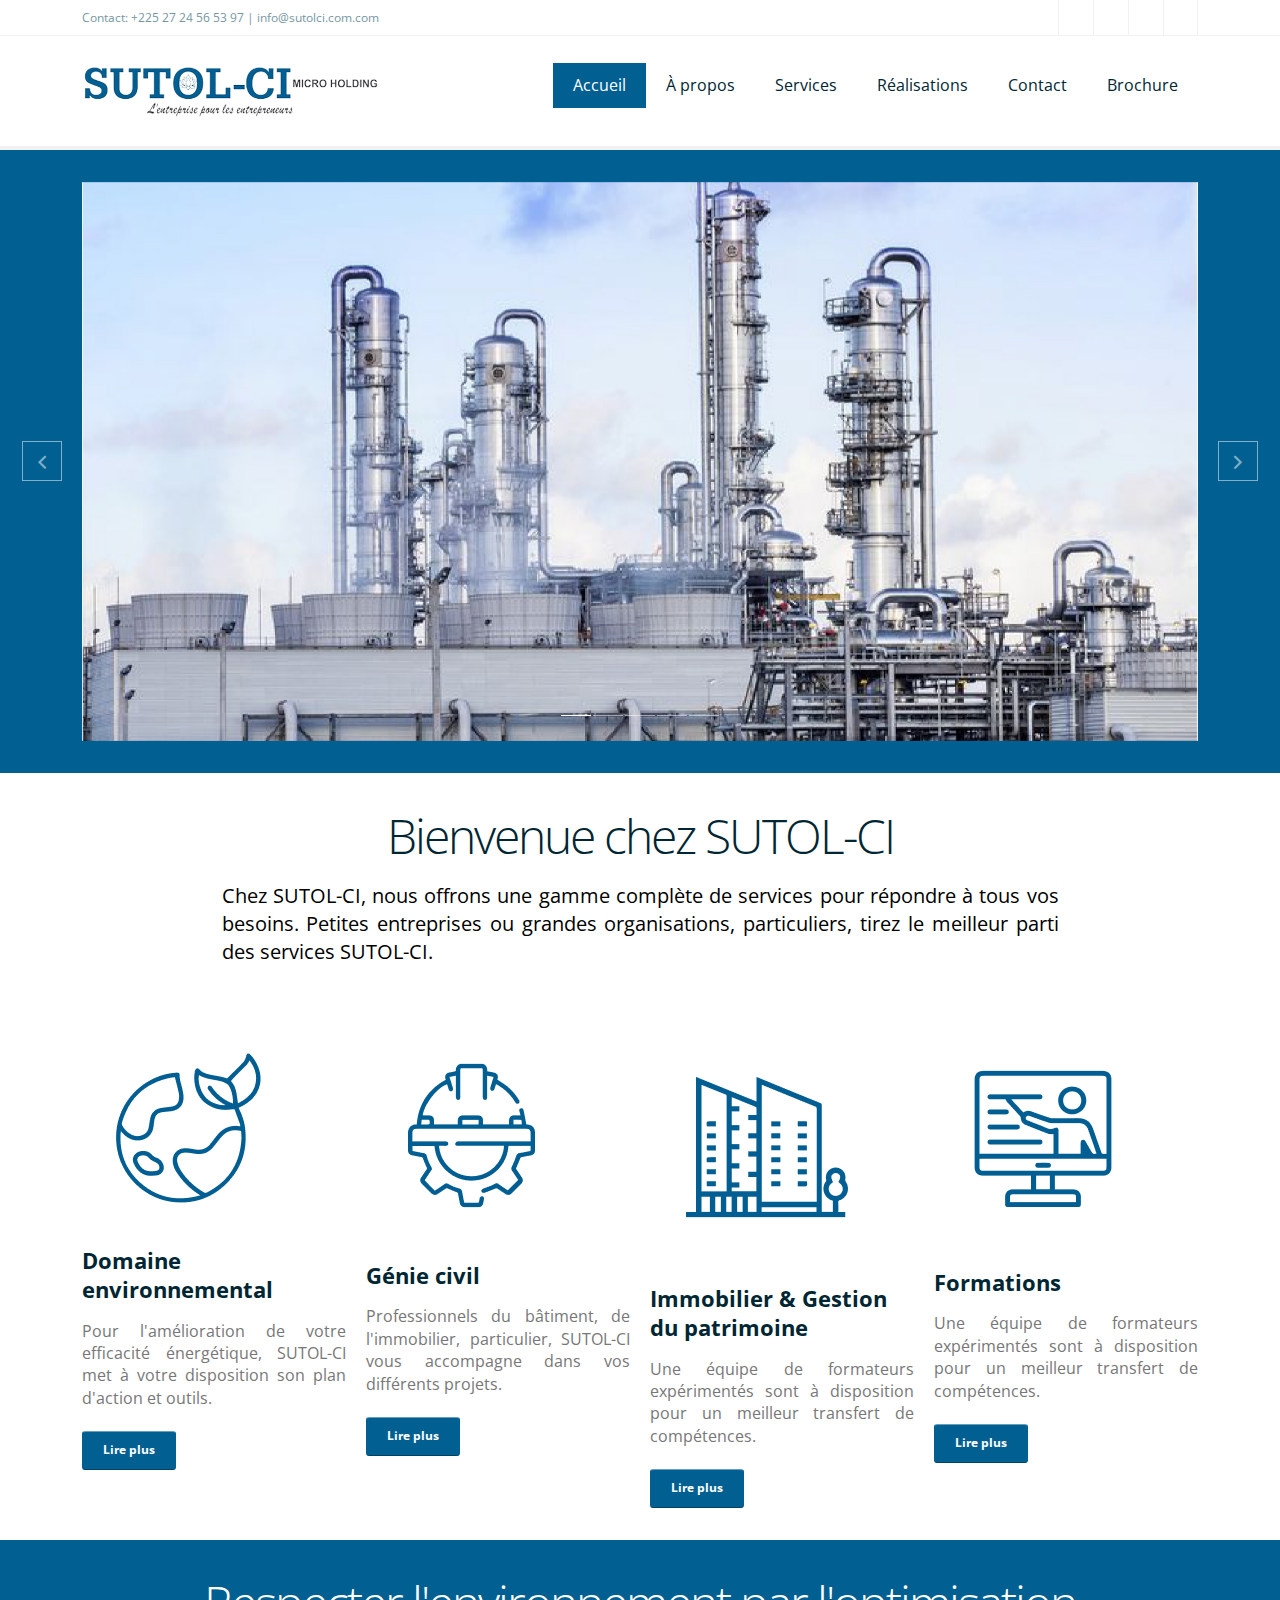
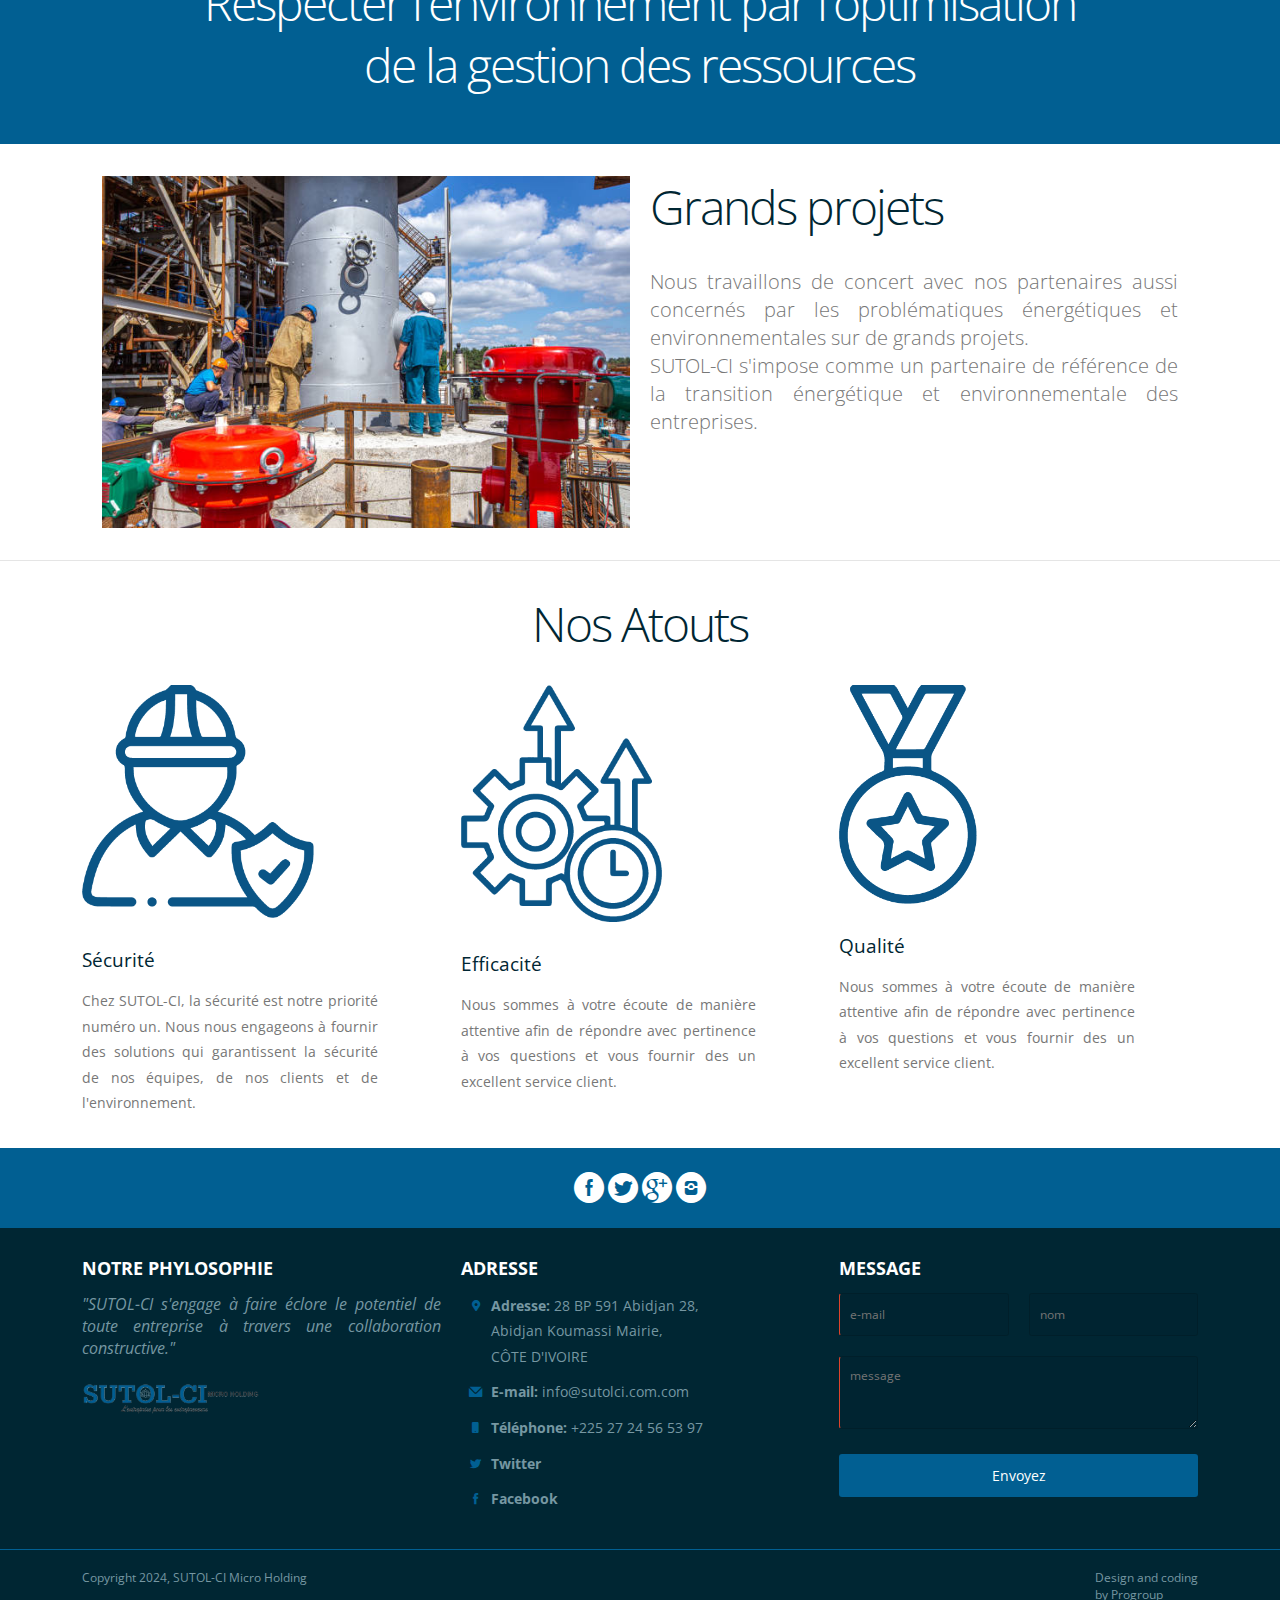
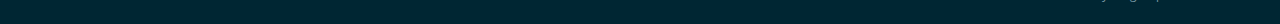
==== commit d137f131: "Add files via upload" ====
--- a/index.html
+++ b/index.html
@@ -209,8 +209,8 @@
                 <div class="s-12 m-12 l-4">
                   <div class="image-border-radius">
                     <div class="margin">
-                      <div class="s-12 m-12 l-8 margin-m-bottom">
-                        <a class="image-hover-zoom margin-bottom-30" href=""><img src="img/ATS_efficacite.png" alt=""></a>
+                      <div class="s-12 m-12 l-7 margin-m-bottom">
+                        <a class="image-hover-zoom margin-bottom-30" href=""><img src="img/ATS_efficacite_1.png" alt=""></a>
                       </div>
                       <div class="s-12 m-12 l-10">
                         <h3><a class="text-dark text-primary-hover" href="">Efficacité</a></h3>
@@ -222,8 +222,8 @@
                 <div class="s-12 m-12 l-4">
                   <div class="image-border-radius">
                     <div class="margin">
-                      <div class="s-12 m-12 l-8 margin-m-bottom">
-                        <a class="image-hover-zoom margin-bottom-30" href=""><img src="img/ATS_qualite.png" alt=""></a>
+                      <div class="s-12 m-12 l-5 margin-m-bottom">
+                        <a class="image-hover-zoom margin-bottom-30" href=""><img src="img/ATS_medail.png" alt=""></a>
                       </div>
                       <div class="s-12 m-12 l-10">
                         <h3><a class="text-dark text-primary-hover" href="">Qualité</a></h3>
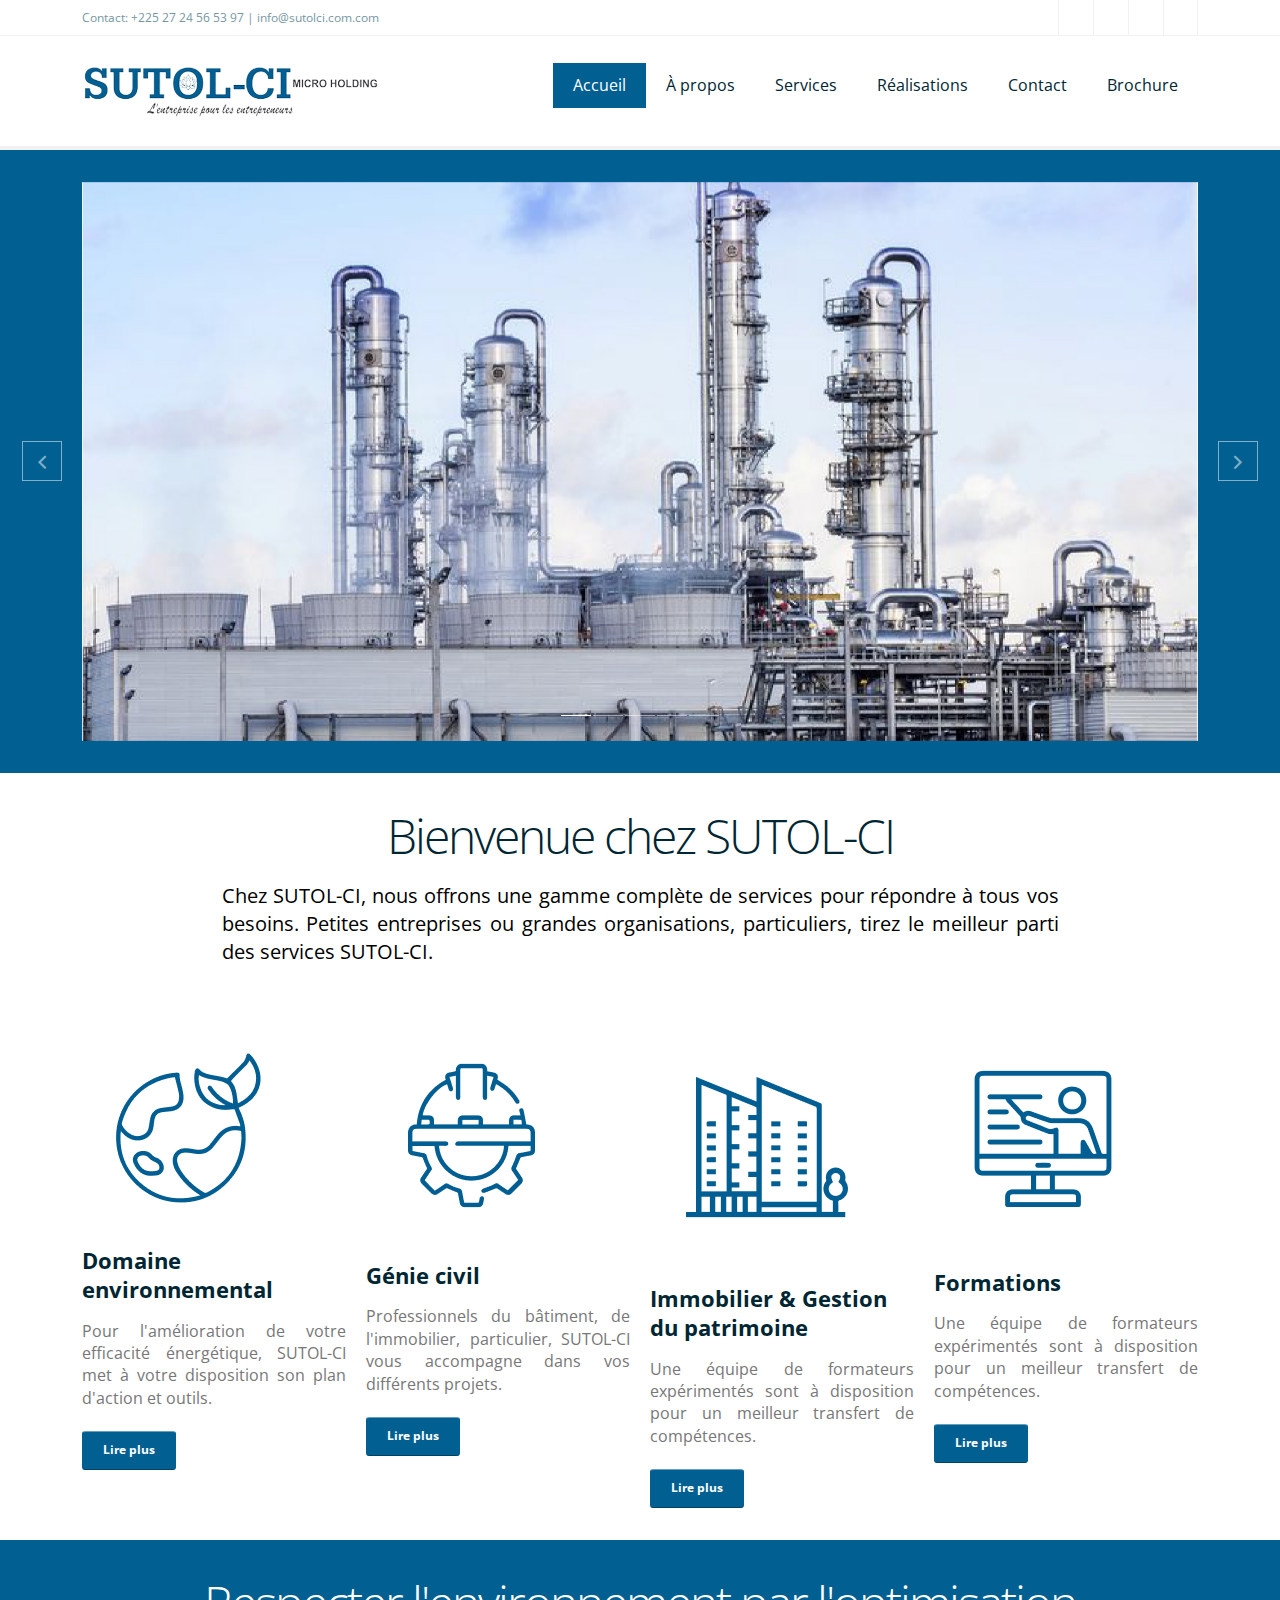
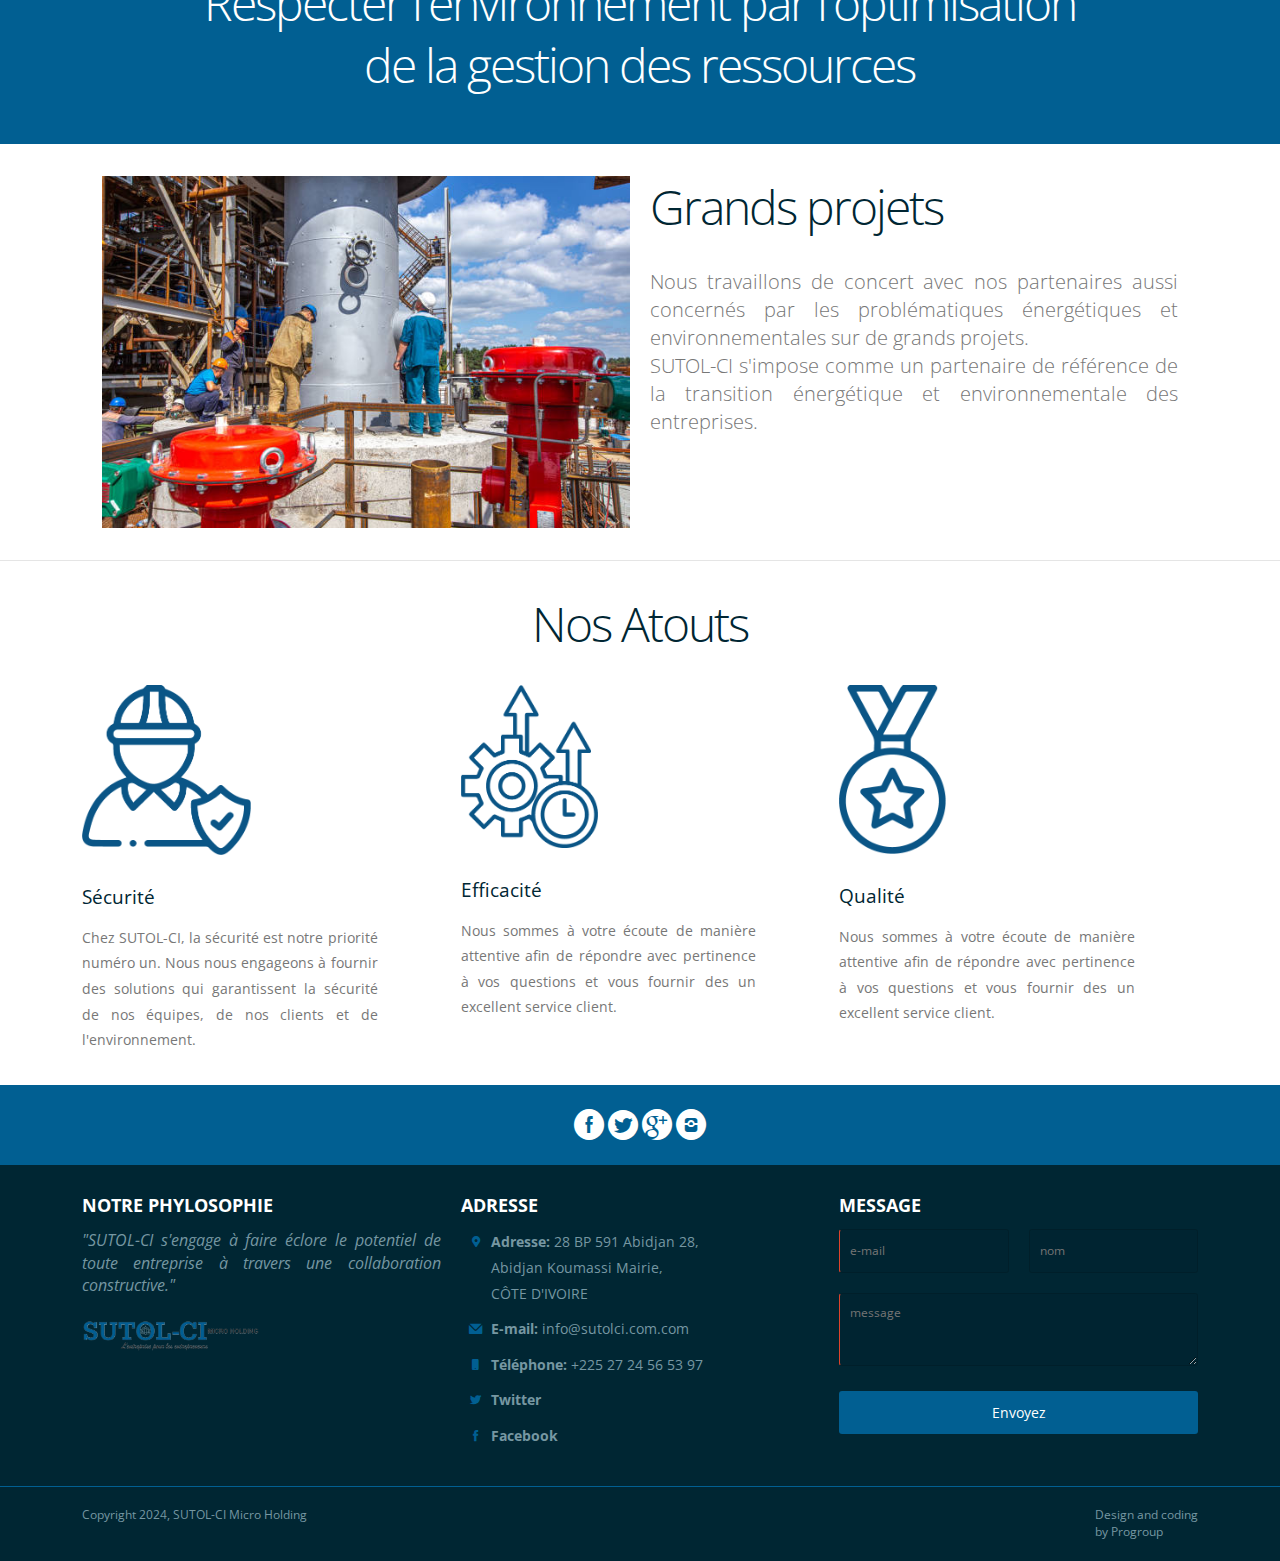
==== commit a372aece: "Update index.html" ====
--- a/index.html
+++ b/index.html
@@ -197,7 +197,7 @@
                 <div class="s-12 m-12 l-4">
                   <div class="image-border-radius margin-m-bottom">
                     <div class="margin">
-                      <div class="s-12 m-12 l-8 margin-m-bottom">
+                      <div class="s-12 m-12 l-6 margin-m-bottom">
                         <a class="image-hover-zoom margin-bottom-30" href=""><img src="img/ATS_ouvrier.png" alt=""></a>
                       </div>
                       <div class="s-12 m-12 l-10 margin-m-bottom">
@@ -209,7 +209,7 @@
                 <div class="s-12 m-12 l-4">
                   <div class="image-border-radius">
                     <div class="margin">
-                      <div class="s-12 m-12 l-7 margin-m-bottom">
+                      <div class="s-12 m-12 l-5 margin-m-bottom">
                         <a class="image-hover-zoom margin-bottom-30" href=""><img src="img/ATS_efficacite_1.png" alt=""></a>
                       </div>
                       <div class="s-12 m-12 l-10">
@@ -222,7 +222,7 @@
                 <div class="s-12 m-12 l-4">
                   <div class="image-border-radius">
                     <div class="margin">
-                      <div class="s-12 m-12 l-5 margin-m-bottom">
+                      <div class="s-12 m-12 l-4 margin-m-bottom">
                         <a class="image-hover-zoom margin-bottom-30" href=""><img src="img/ATS_medail.png" alt=""></a>
                       </div>
                       <div class="s-12 m-12 l-10">
@@ -354,4 +354,4 @@
    </body>
 
 <!-- Mirrored from emoekoffi.github.io/sutol_ci/ by HTTrack Website Copier/3.x [XR&CO'2014], Fri, 01 Mar 2024 13:01:30 GMT -->
-</html>+</html>
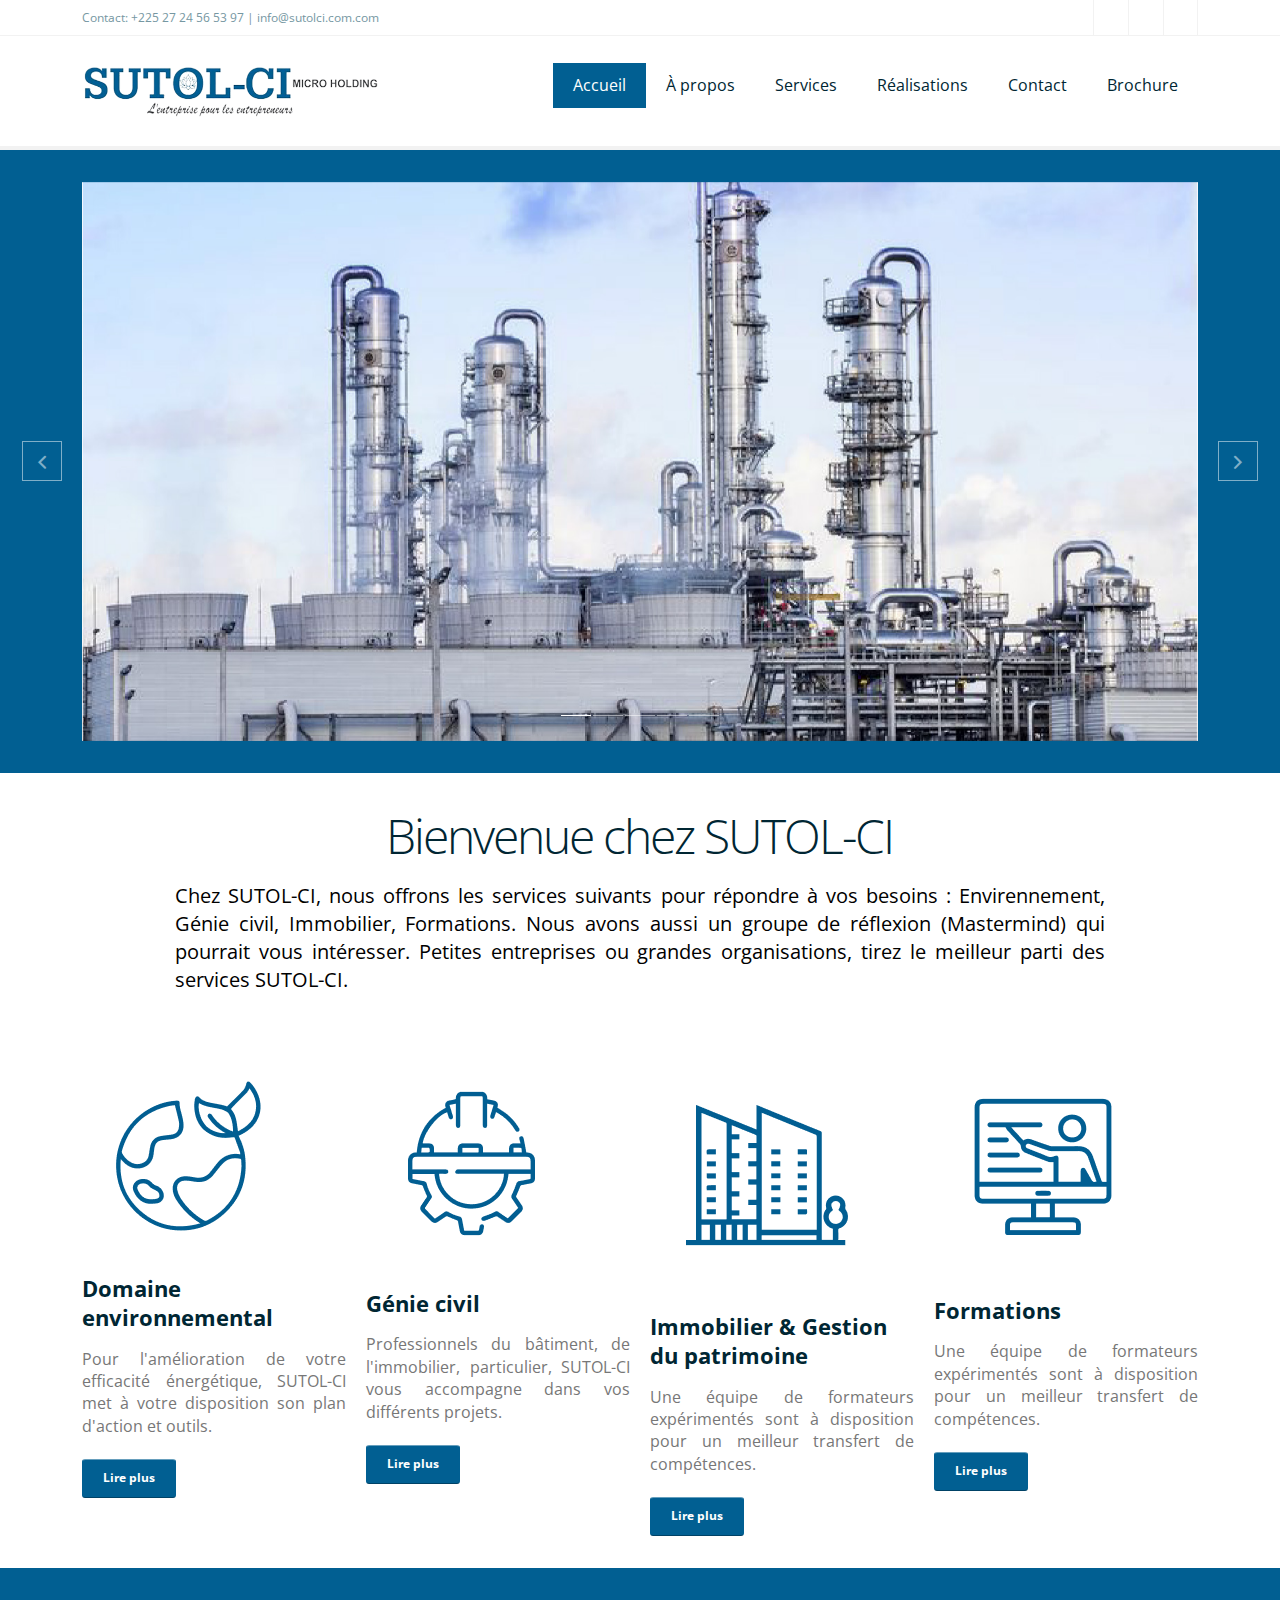
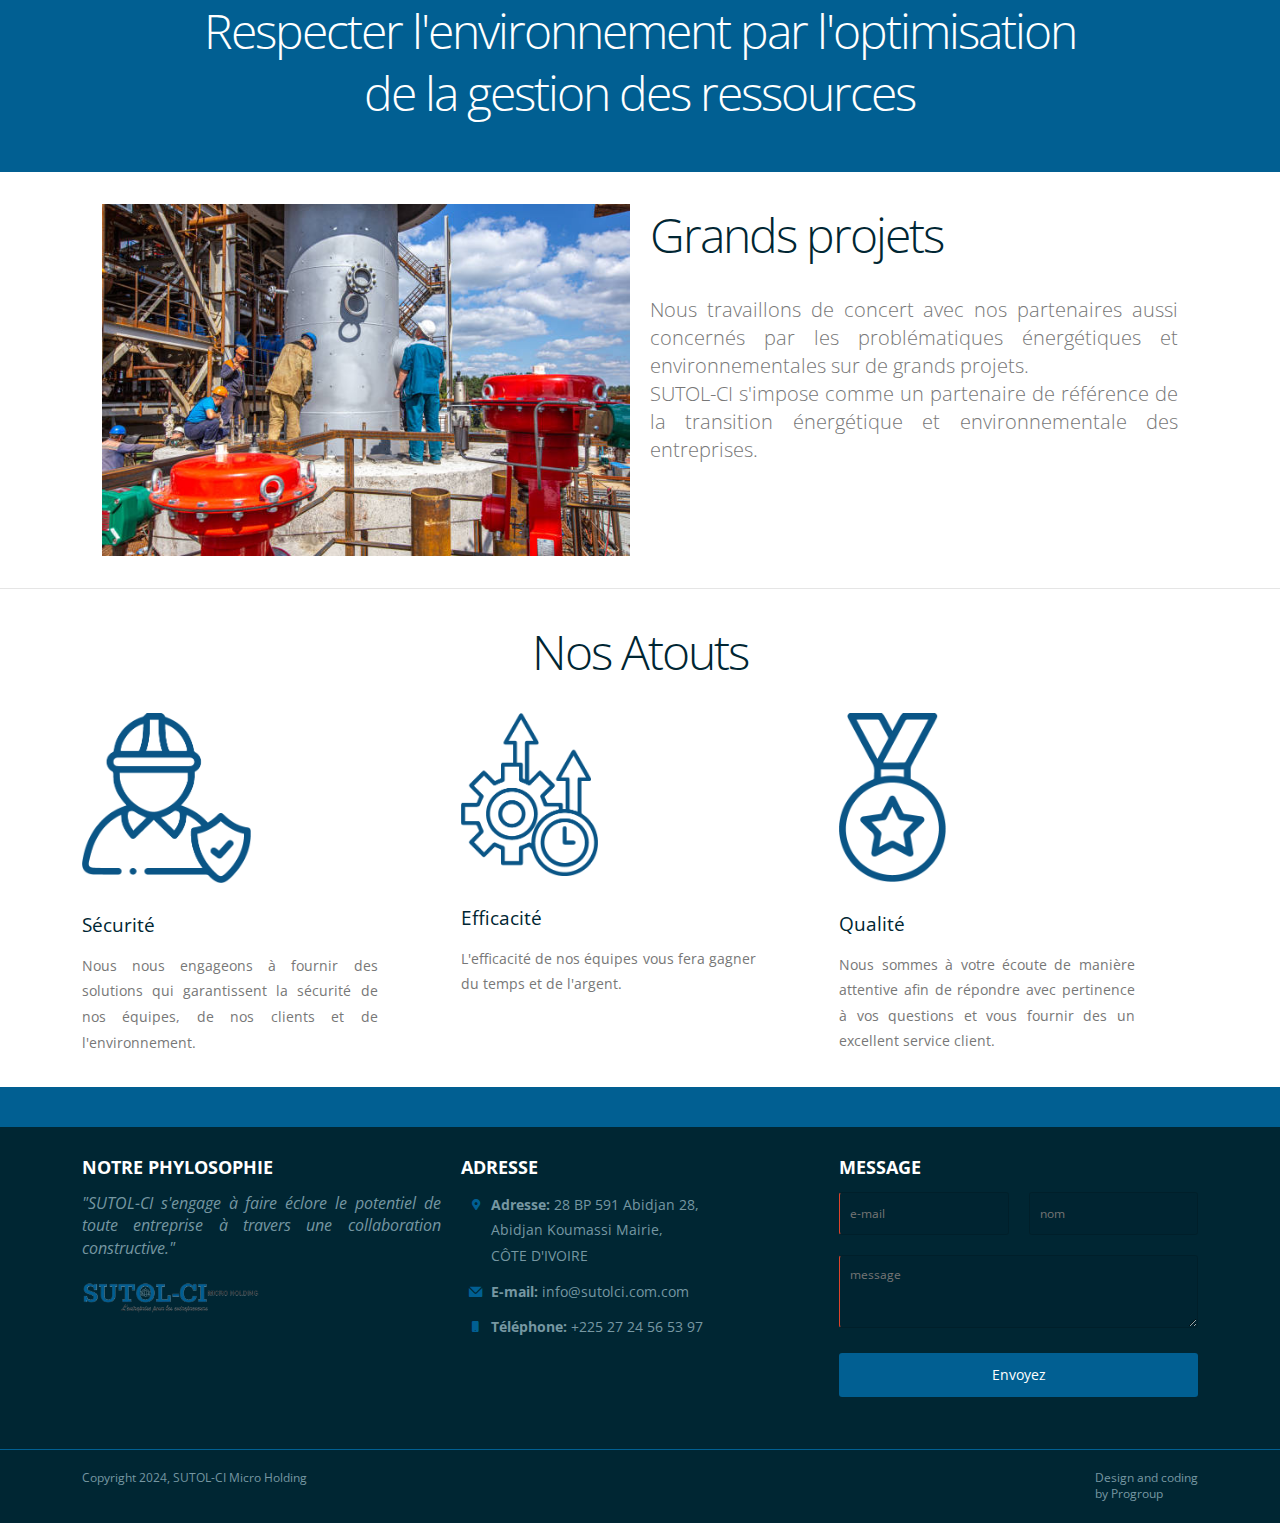
==== commit 781ee81d: "Add files via upload" ====
--- a/index.html
+++ b/index.html
@@ -14,6 +14,7 @@
     <link rel="stylesheet" href="owl-carousel/owl.theme.css">
     <!-- CUSTOM STYLE -->
     <link rel="stylesheet" href="css/template-style.css">
+    <link rel="stylesheet" href="https://use.fontawesome.com/releases/v5.0.10/css/all.css" integrity="sha384-+d0P83n9kaQMCwj8F4RJB66tzIwOKmrdb46+porD/OvrJ+37WqIM7UoBtwHO6Nlg" crossorigin="anonymous">
     <link href='http://fonts.googleapis.com/css?family=Open+Sans:400,300,700,800&amp;subset=latin,latin-ext' rel='stylesheet' type='text/css'>
     <script type="text/javascript" src="js/jquery-1.8.3.min.js"></script>
     <script type="text/javascript" src="js/jquery-ui.min.js"></script>    
@@ -34,10 +35,9 @@
           <div class="s-12 m-6 l-6">
             <div class="right">
               <ul class="top-bar-social right">
-                <li><a href="https://www.facebook.com/profile.php?id=61554097877684"><i class="icon-facebook_circle text-white"></i></a></li>
-                <li><a href="https://twitter.com/i/flow/login?redirect_after_login=%2FSutolCi"><i class="icon-twitter_circle text-white"></i></a> </li>
-                <li><a href="http://sutolcimicroholding@gmail.com/"><i class="icon-google_plus_circle text-white"></i></a></li>
-                <li><a href="https://www.instagram.com/sutol_ci"><i class="icon-instagram_circle text-white"></i></a></li>
+                <li><a href="https://www.facebook.com/sutolci"><i class="fab fa-facebook"></i></a></li>
+                <li><a href="https://www.instagram.com/sutol_ci/"><i class="fab fa-instagram"></i></a></li>
+                <li><a href="https://www.linkedin.com/in/sutol-ci-b9a40b2a3/?originalSubdomain=ci"><i class="fab fa-linkedin"></i></a></li>
               </ul>
             </div>
           </div>
@@ -102,9 +102,9 @@
       <!-- BIENVENUE -->
       <section class="section background-white text-center">
         <div class="line">
-          <div class="s-12 m-10 l-9 center">
+          <div class="s-12 m-10 l-10 center">
             <h2 class="headline text-thin text-s-size-30">Bienvenue chez SUTOL-CI</h2>
-            <p class="text-size-20" style="text-align: justify; color: black;">Chez SUTOL-CI, nous offrons une gamme complète de services pour répondre à tous vos besoins. Petites entreprises ou grandes organisations, particuliers, tirez le meilleur parti des services SUTOL-CI.</p>
+            <p class="text-size-20" style="text-align: justify; color: black;">Chez SUTOL-CI, nous offrons les services suivants pour répondre à vos besoins : Envirennement, Génie civil, Immobilier, Formations. Nous avons aussi un groupe de réflexion (Mastermind) qui pourrait vous intéresser. Petites entreprises ou grandes organisations, tirez le meilleur parti des services SUTOL-CI.</p>
           </div>
         </div>  
       </section>  
@@ -202,7 +202,7 @@
                       </div>
                       <div class="s-12 m-12 l-10 margin-m-bottom">
                         <h3><a class="text-dark text-primary-hover" href="">Sécurité</a></h3>
-                        <p style="text-align: justify;">Chez SUTOL-CI, la sécurité est notre priorité numéro un. Nous nous engageons à fournir des solutions qui garantissent la sécurité de nos équipes, de nos clients et de l'environnement.</div>
+                        <p style="text-align: justify;">Nous nous engageons à fournir des solutions qui garantissent la sécurité de nos équipes, de nos clients et de l'environnement.</div>
                     </div>  
                   </div>
                 </div>
@@ -214,7 +214,7 @@
                       </div>
                       <div class="s-12 m-12 l-10">
                         <h3><a class="text-dark text-primary-hover" href="">Efficacité</a></h3>
-                        <p style="text-align: justify;">Nous sommes à votre écoute de manière attentive afin de répondre avec pertinence à vos questions et vous fournir des un excellent service client.</p>
+                        <p style="text-align: justify;">L'efficacité de nos équipes vous fera gagner du temps et de l'argent.</p>
                       </div>
                     </div>  
                   </div>
@@ -243,10 +243,9 @@
     <footer>
       <!-- Social -->
       <div class="background-primary padding text-center">
-        <a href="https://www.facebook.com/profile.php?id=61554097877684"><i class="icon-facebook_circle icon2x text-white"></i></a> 
-        <a href="https://twitter.com/i/flow/login?redirect_after_login=%2FSutolCi"><i class="icon-twitter_circle icon2x text-white"></i></a>
-        <a href="http://sutolcimicroholding@gmail.com/"><i class="icon-google_plus_circle icon2x text-white"></i></a>
-        <a href="https://www.instagram.com/sutol_ci"><i class="icon-instagram_circle icon2x text-white"></i></a>                                                                        
+          <a href="https://www.facebook.com/sutolci"><i class="fab fa-facebook"></i></a>
+					<a href="https://www.instagram.com/sutol_ci/"><i class="fab fa-instagram"></i></a>
+					<a href="https://www.linkedin.com/in/sutol-ci-b9a40b2a3/?originalSubdomain=ci"><i class="fab fa-linkedin"></i></a>                                                                  
       </div>
       
       <!-- Main Footer -->
@@ -282,7 +281,7 @@
                   <i class="icon-mail text-primary text-size-12"></i>
                 </div>
                 <div class="s-11 m-11 l-11 margin-bottom-10">
-                  <p><a href="https://emoekoffi.github.io/" class="text-primary-hover"><b>E-mail:</b> info@sutolci.com.com</a></p>
+                  <p><a href="mailto:info@sutolci.com" class="text-primary-hover"><b>E-mail:</b> info@sutolci.com.com</a></p>
                 </div>
               </div>
               <div class="line">
@@ -290,23 +289,19 @@
                   <i class="icon-smartphone text-primary text-size-12"></i>
                 </div>
                 <div class="s-11 m-11 l-11 margin-bottom-10">
-                  <p><b>Téléphone:</b> +225 27 24 56 53 97</p>
+                  <p><a href="tel:+2252724565397"><b>Téléphone:</b> +225 27 24 56 53 97</a></p>
                 </div>
               </div>
               <div class="line">
                 <div class="s-1 m-1 l-1 text-center">
-                  <i class="icon-twitter text-primary text-size-12"></i>
-                </div>
-                <div class="s-11 m-11 l-11 margin-bottom-10">
-                  <p><a href="https://twitter.com/i/flow/login?redirect_after_login=%2FSutolCi" class="text-primary-hover"><b>Twitter</b></a></p>
-                </div>
-              </div>
-              <div class="line">
-                <div class="s-1 m-1 l-1 text-center">
-                  <i class="icon-facebook text-primary text-size-12"></i>
+                  <i class=></i>
                 </div>
                 <div class="s-11 m-11 l-11">
-                  <p><a href="https://www.facebook.com/profile.php?id=61554097877684" class="text-primary-hover"><b>Facebook</b></a></p>
+                  <p>
+                    <a href="https://www.facebook.com/sutolci"><i class="fab fa-facebook"></i></a>
+					          <a href="https://www.instagram.com/sutol_ci/"><i class="fab fa-instagram"></i></a>
+					          <a href="https://www.linkedin.com/in/sutol-ci-b9a40b2a3/?originalSubdomain=ci"><i class="fab fa-linkedin"></i></a>  
+                  </p>
                 </div>
               </div>
             </div>
@@ -328,7 +323,7 @@
                 <div class="s-12">
                   <textarea name="message" class="required message border-radius" placeholder="message" rows="3"></textarea>
                 </div>
-                <div class="s-12"><button class="submit-form button background-primary border-radius text-white" type="submit">Envoyez</button></div> 
+                <div class="s-12"><a href="mailto:info@sutolci.com"></a><button class="submit-form button background-primary border-radius text-white" type="submit">Envoyez</button></a></div> 
               </form>
             </div>
           </div>
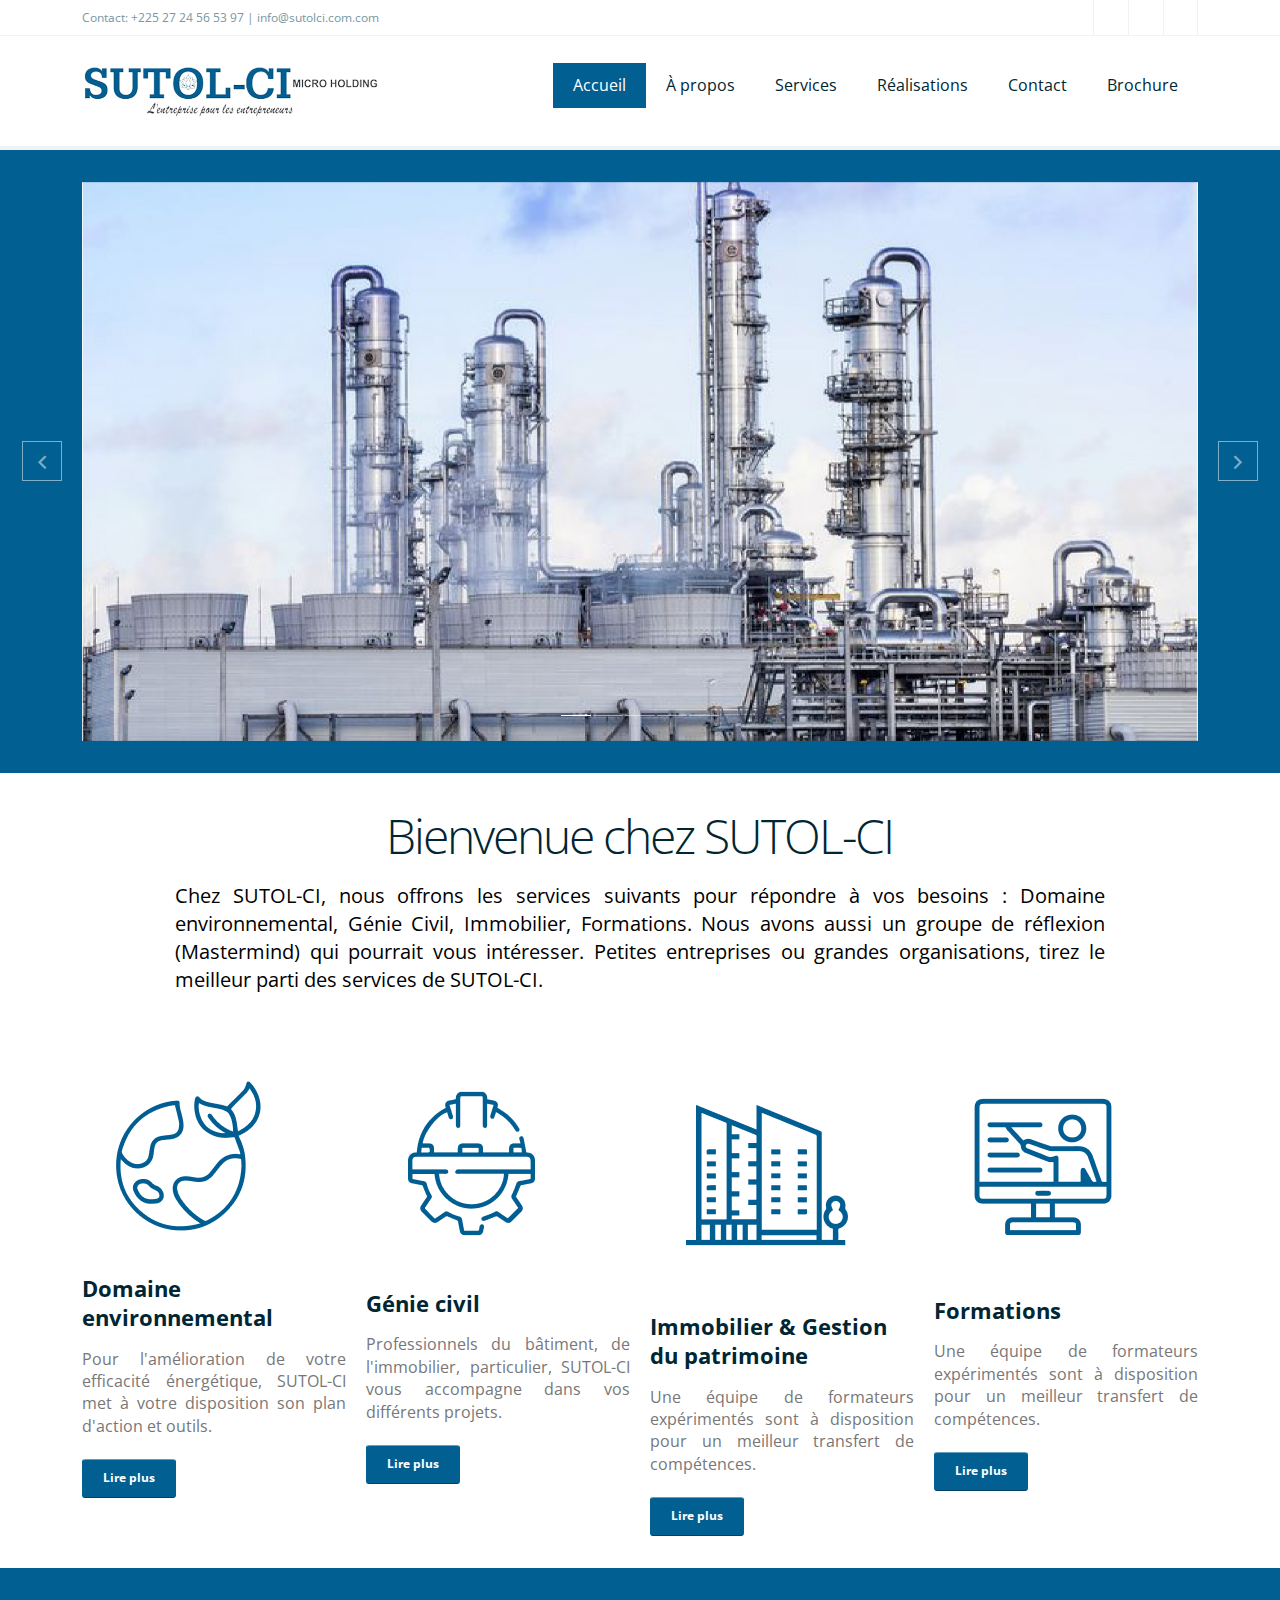
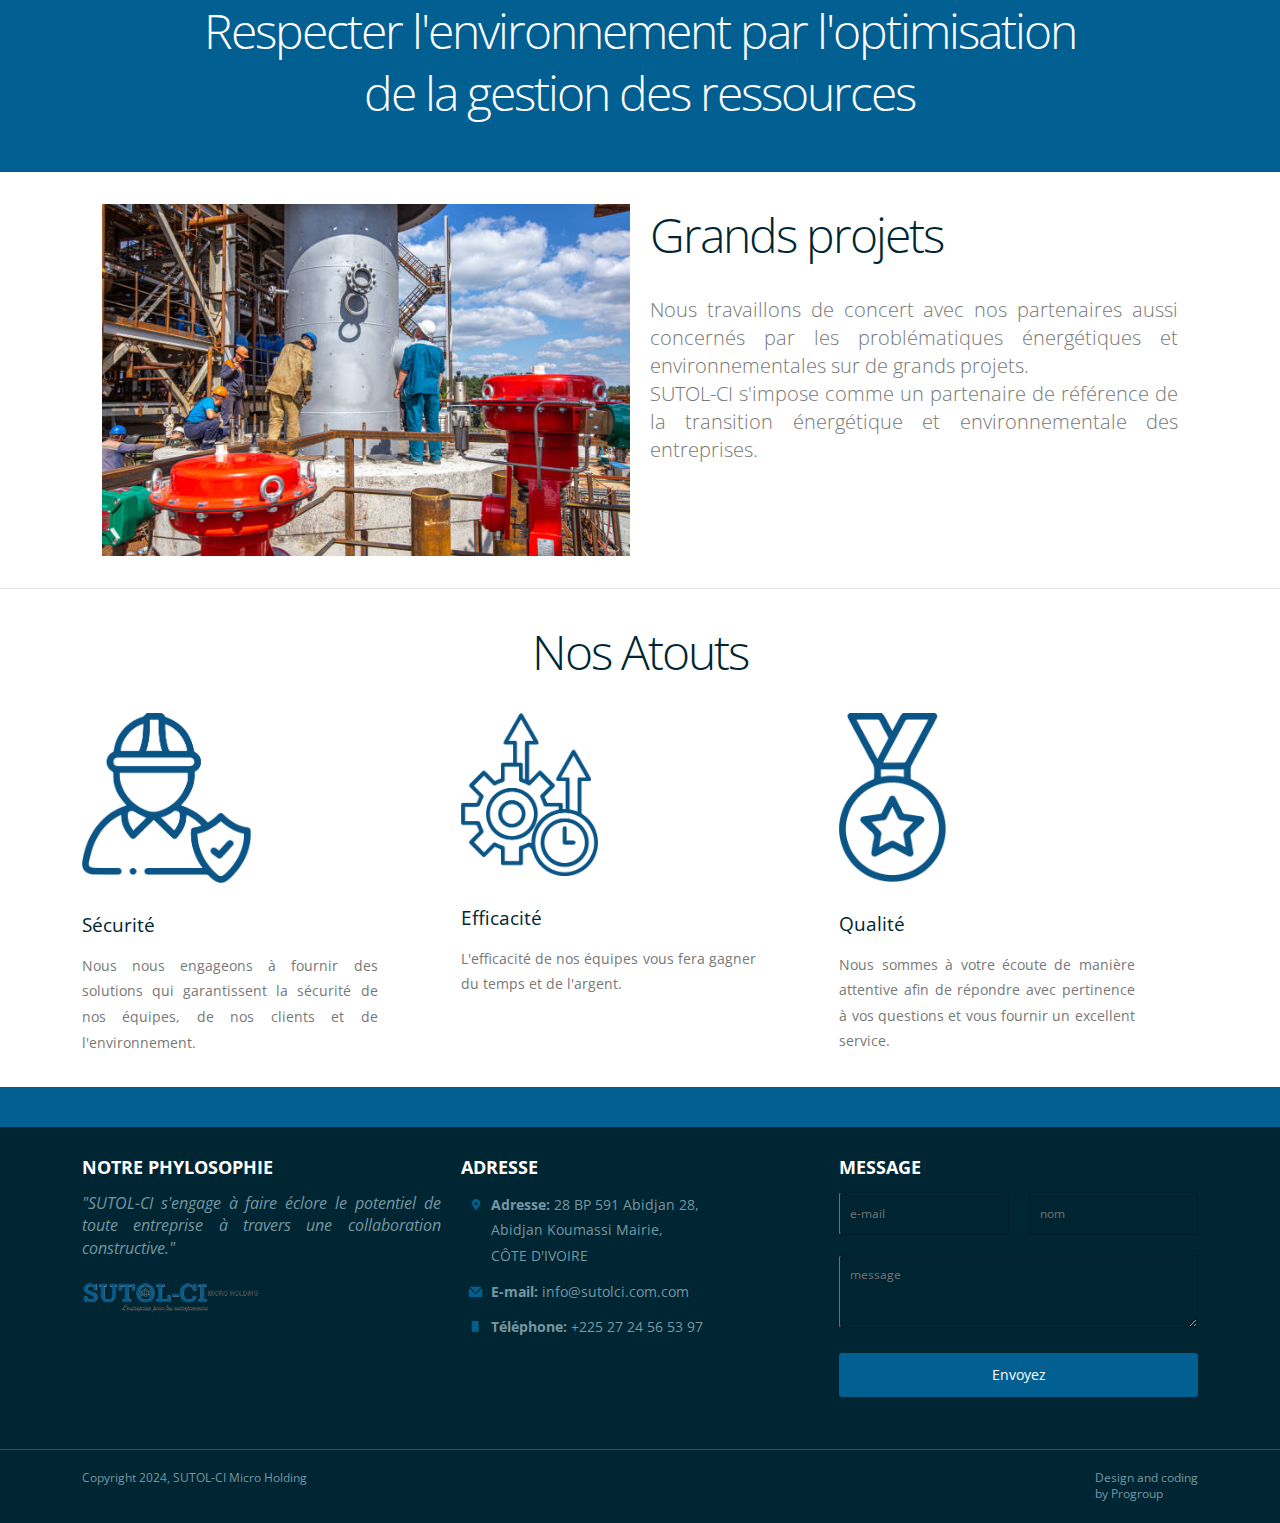
==== commit 798e05e4: "Add files via upload" ====
--- a/index.html
+++ b/index.html
@@ -104,7 +104,7 @@
         <div class="line">
           <div class="s-12 m-10 l-10 center">
             <h2 class="headline text-thin text-s-size-30">Bienvenue chez SUTOL-CI</h2>
-            <p class="text-size-20" style="text-align: justify; color: black;">Chez SUTOL-CI, nous offrons les services suivants pour répondre à vos besoins : Envirennement, Génie civil, Immobilier, Formations. Nous avons aussi un groupe de réflexion (Mastermind) qui pourrait vous intéresser. Petites entreprises ou grandes organisations, tirez le meilleur parti des services SUTOL-CI.</p>
+            <p class="text-size-20" style="text-align: justify; color: black;">Chez SUTOL-CI, nous offrons les services suivants pour répondre à vos besoins : Domaine environnemental, Génie Civil, Immobilier, Formations. Nous avons aussi un groupe de réflexion (Mastermind) qui pourrait vous intéresser. Petites entreprises ou grandes organisations, tirez le meilleur parti des services de SUTOL-CI.</p>
           </div>
         </div>  
       </section>  
@@ -227,7 +227,7 @@
                       </div>
                       <div class="s-12 m-12 l-10">
                         <h3><a class="text-dark text-primary-hover" href="">Qualité</a></h3>
-                        <p style="text-align: justify;">Nous sommes à votre écoute de manière attentive afin de répondre avec pertinence à vos questions et vous fournir des un excellent service client.</p>
+                        <p style="text-align: justify;">Nous sommes à votre écoute de manière attentive afin de répondre avec pertinence à vos questions et vous fournir un excellent service.</p>
                       </div>
                     </div>  
                   </div>
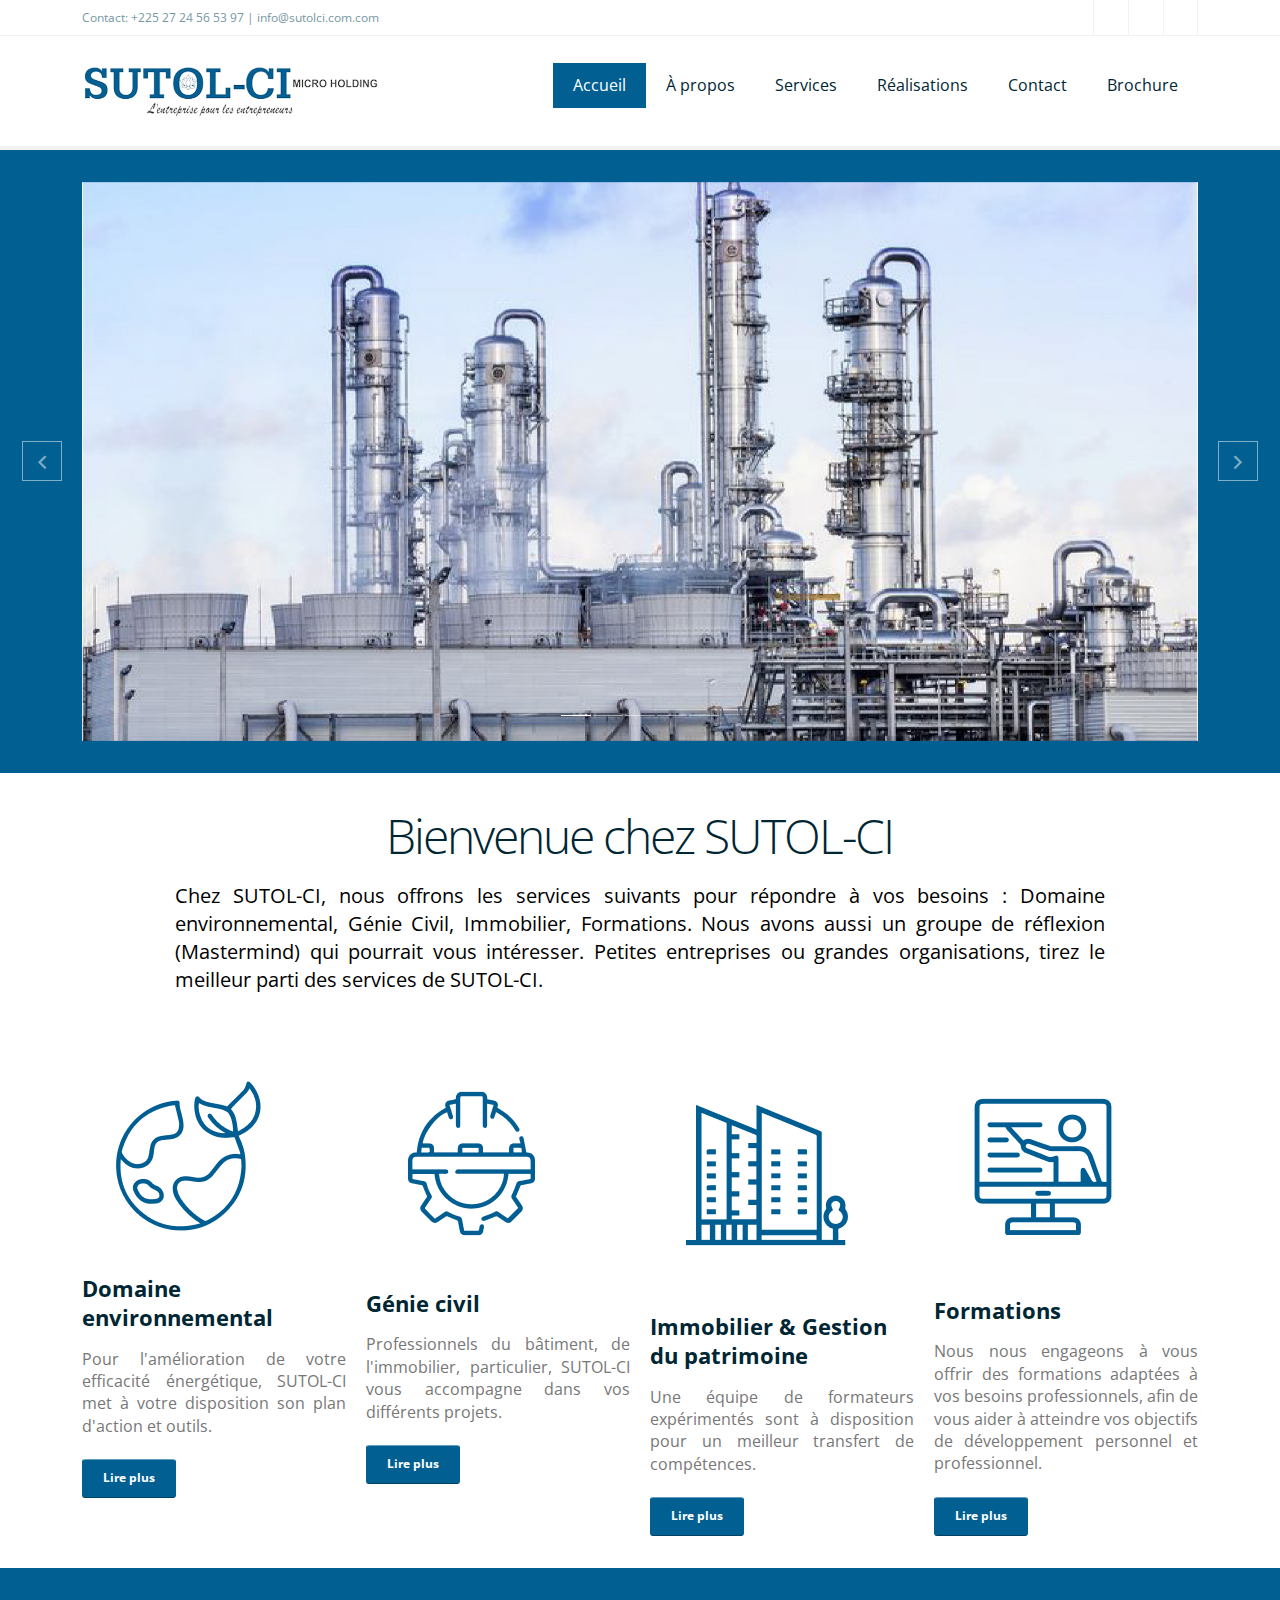
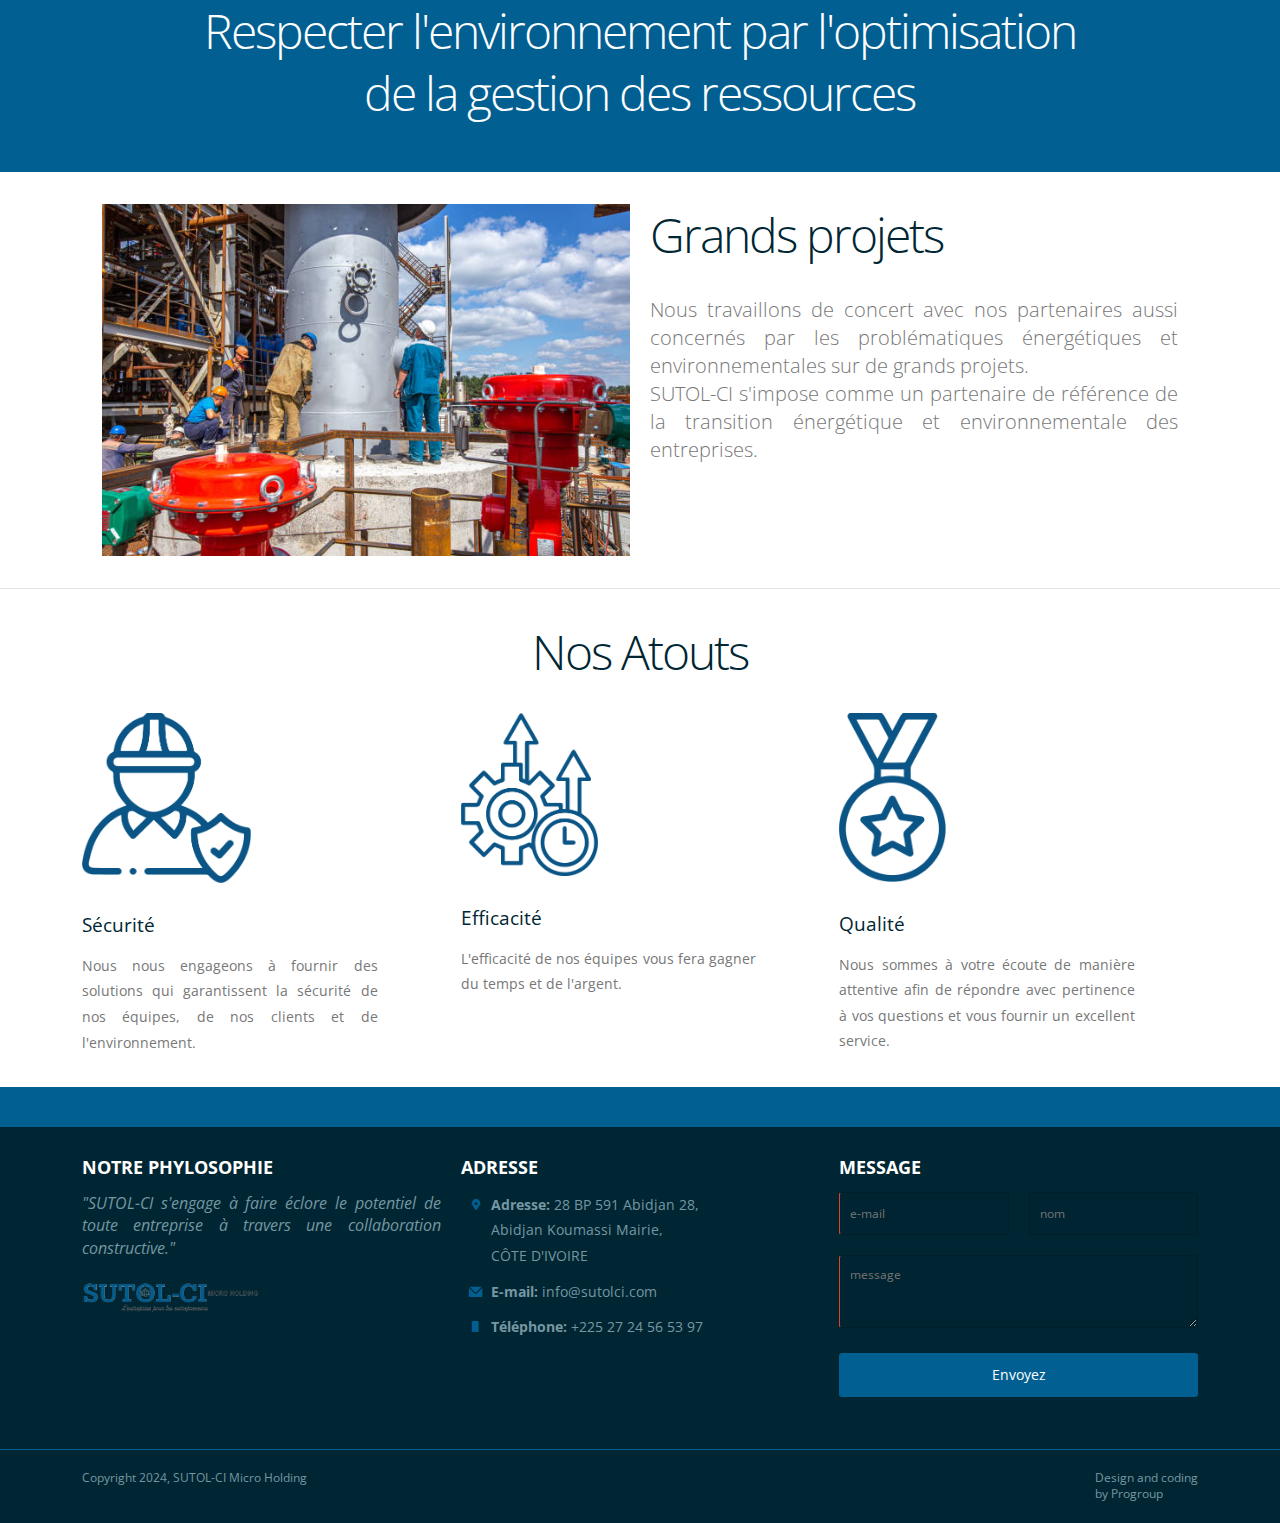
==== commit f4d68cfd: "Add files via upload" ====
--- a/index.html
+++ b/index.html
@@ -147,7 +147,7 @@
               <a href="products4.html">
               <img class="margin-bottom" src="img/00formation.png" alt="">
               <h2 class="text-strong">Formations</h2>
-              <p class="text-size-16" style="text-align: justify;">Une équipe de formateurs expérimentés sont à disposition pour un meilleur transfert de compétences.</p> 
+              <p class="text-size-16" style="text-align: justify;">Nous nous engageons à vous offrir des formations adaptées à vos besoins professionnels, afin de vous aider à atteindre vos objectifs de développement personnel et professionnel.</p> 
               <br>
               <a class="button border-radius background-primary text-size-12 text-white text-strong" href="products4.html">Lire plus</a>                
               </a>
@@ -281,7 +281,7 @@
                   <i class="icon-mail text-primary text-size-12"></i>
                 </div>
                 <div class="s-11 m-11 l-11 margin-bottom-10">
-                  <p><a href="mailto:info@sutolci.com" class="text-primary-hover"><b>E-mail:</b> info@sutolci.com.com</a></p>
+                  <p><a href="mailto:info@sutolci.com" class="text-primary-hover"><b>E-mail:</b> info@sutolci.com</a></p>
                 </div>
               </div>
               <div class="line">
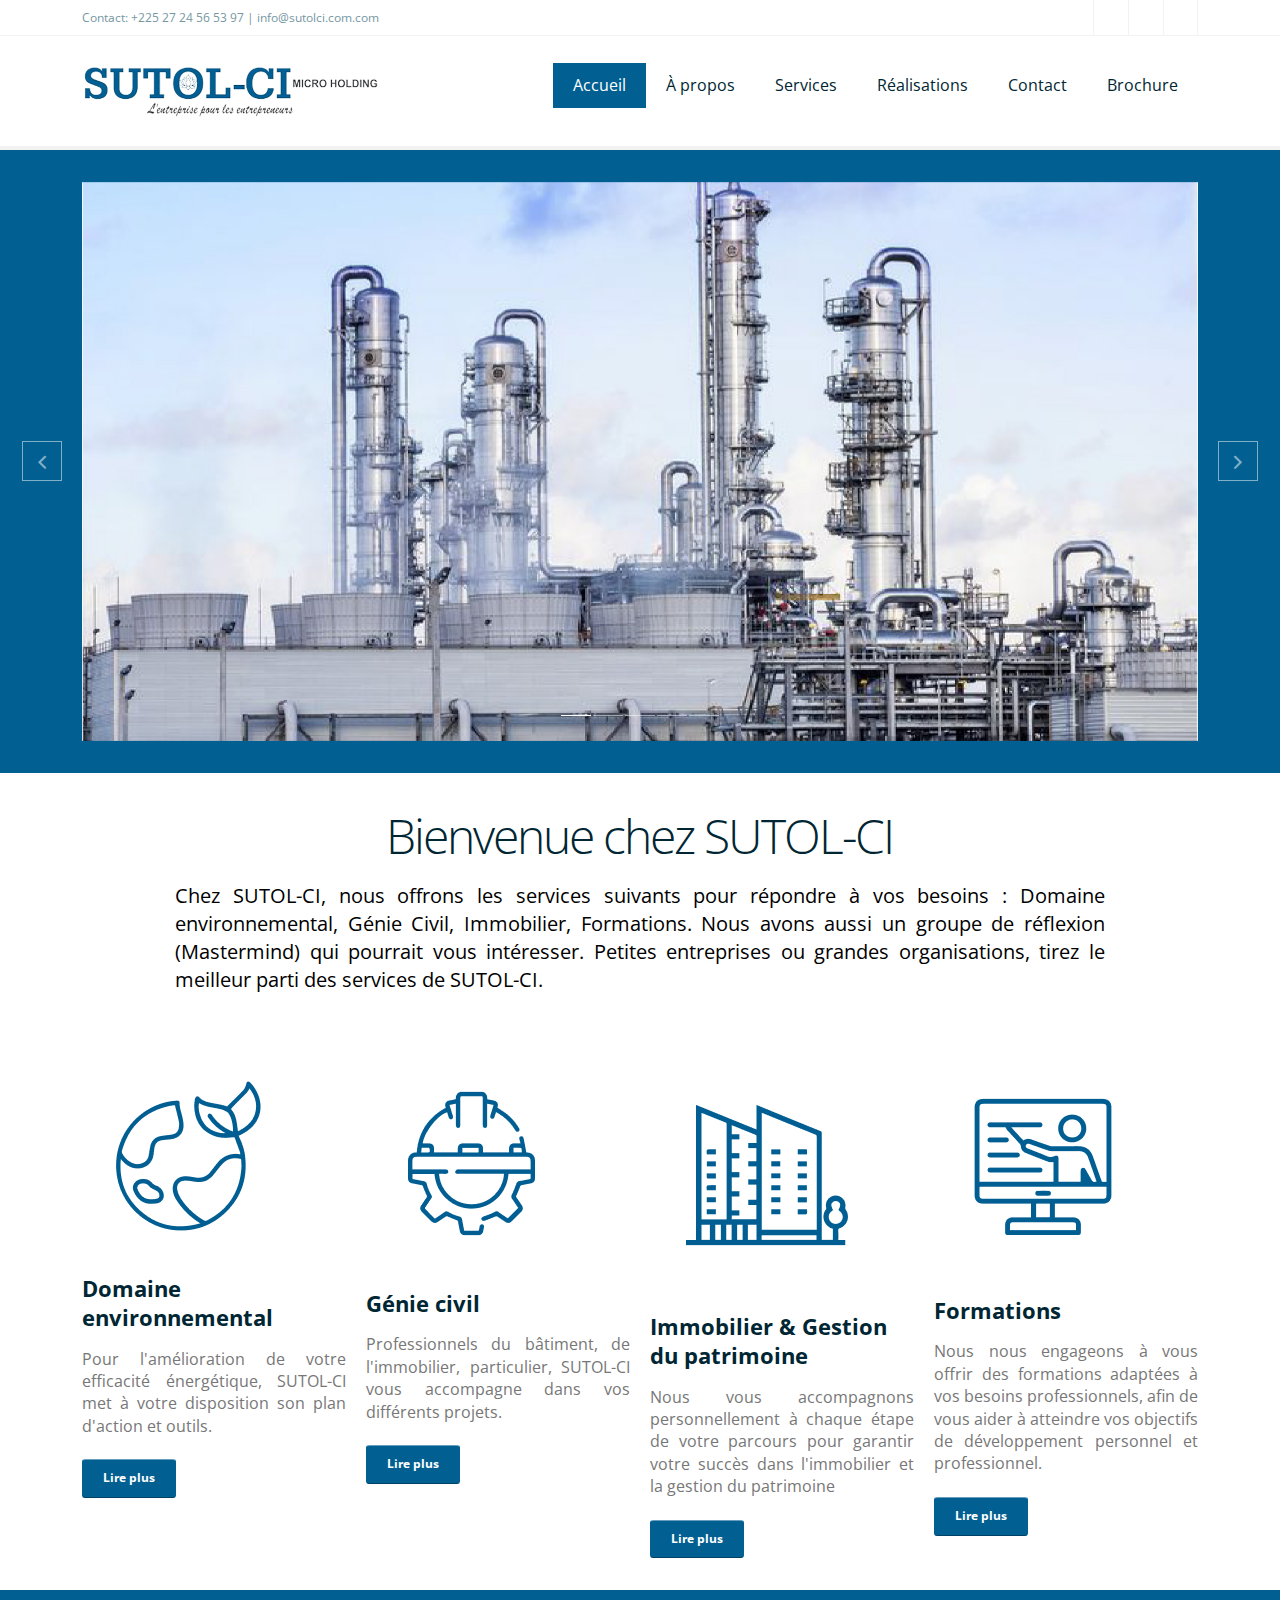
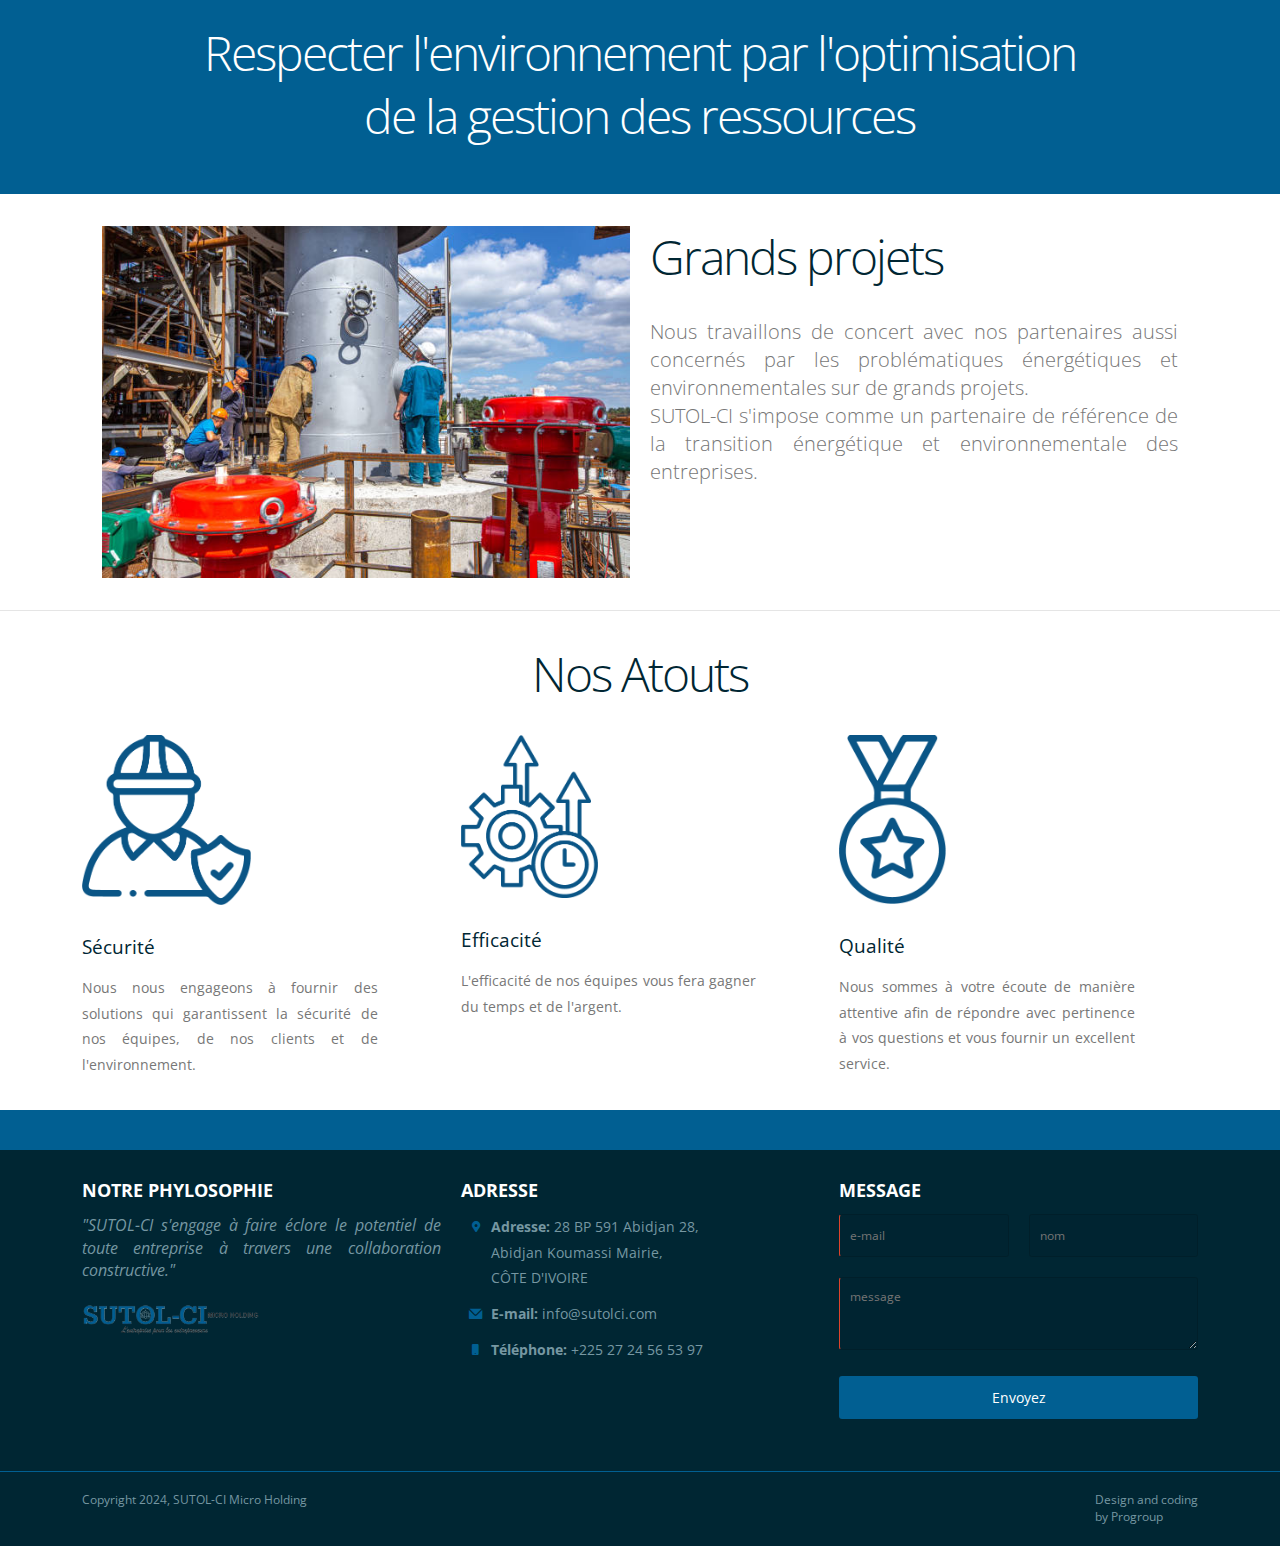
==== commit 4a4408dd: "Add files via upload" ====
--- a/index.html
+++ b/index.html
@@ -137,7 +137,7 @@
               <a href="products3.html">
               <img class="margin-bottom" src="img/00immobilier.png" alt="">
               <h2 class="text-strong">Immobilier & Gestion du patrimoine</h2>
-              <p class="text-size-16" style="text-align: justify;">Une équipe de formateurs expérimentés sont à disposition pour un meilleur transfert de compétences.</p> 
+              <p class="text-size-16" style="text-align: justify;">Nous vous accompagnons personnellement à chaque étape de votre parcours pour garantir votre succès dans l'immobilier et la gestion du patrimoine</p> 
               <br>
               <a class="button border-radius background-primary text-size-12 text-white text-strong" href="products3.html">Lire plus</a>            
               </a>    
